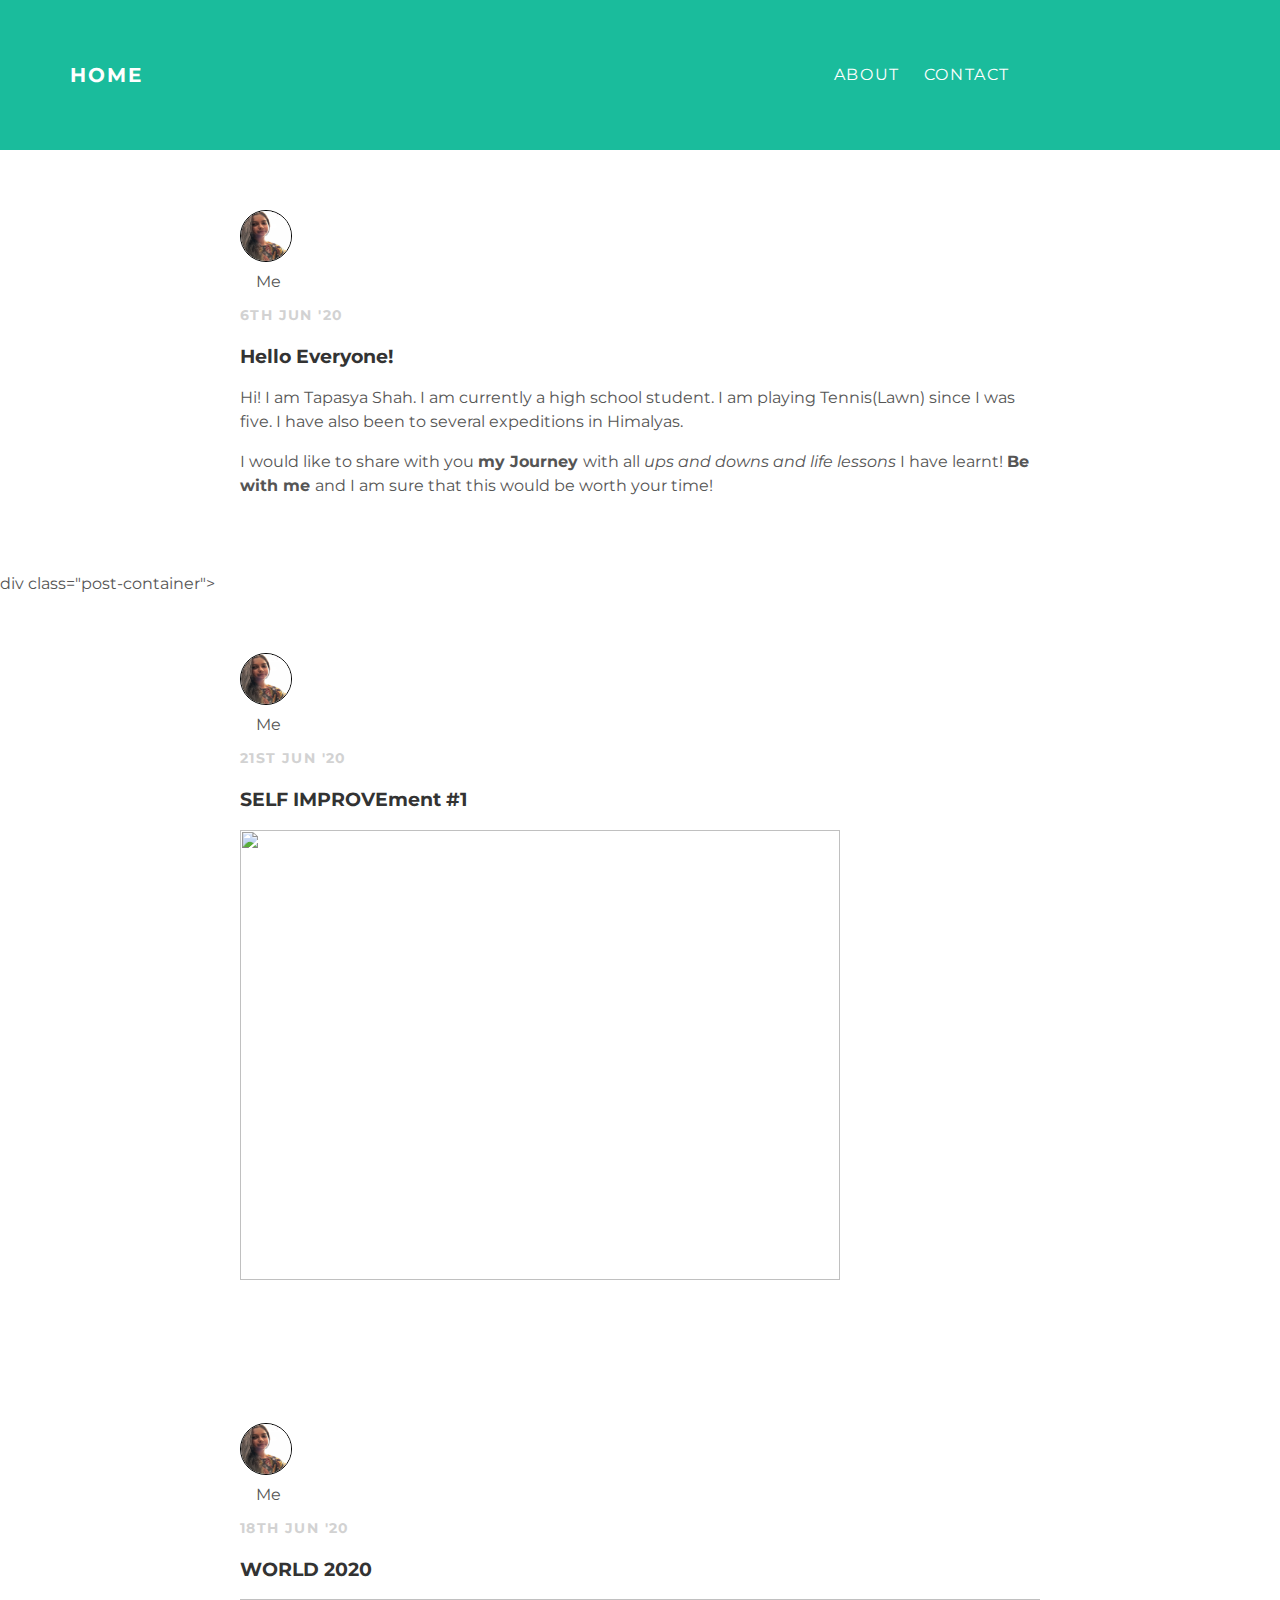
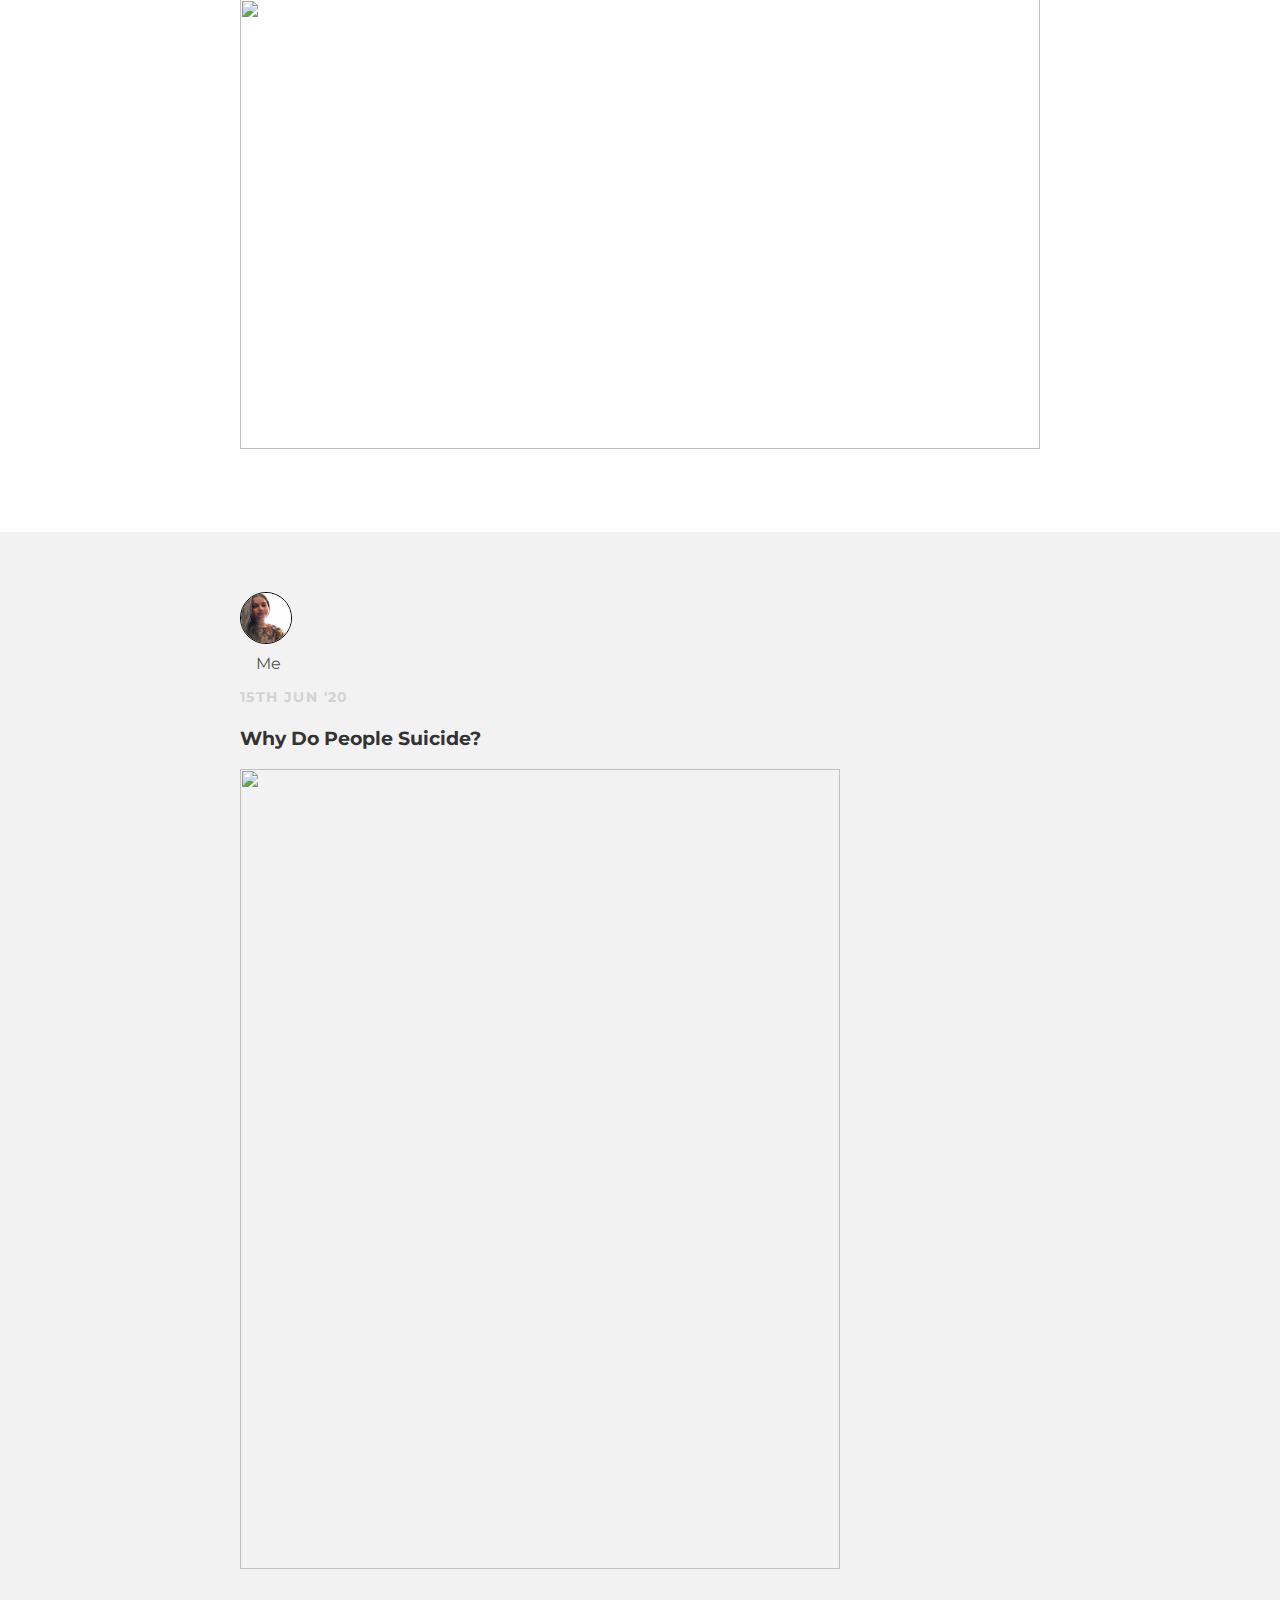
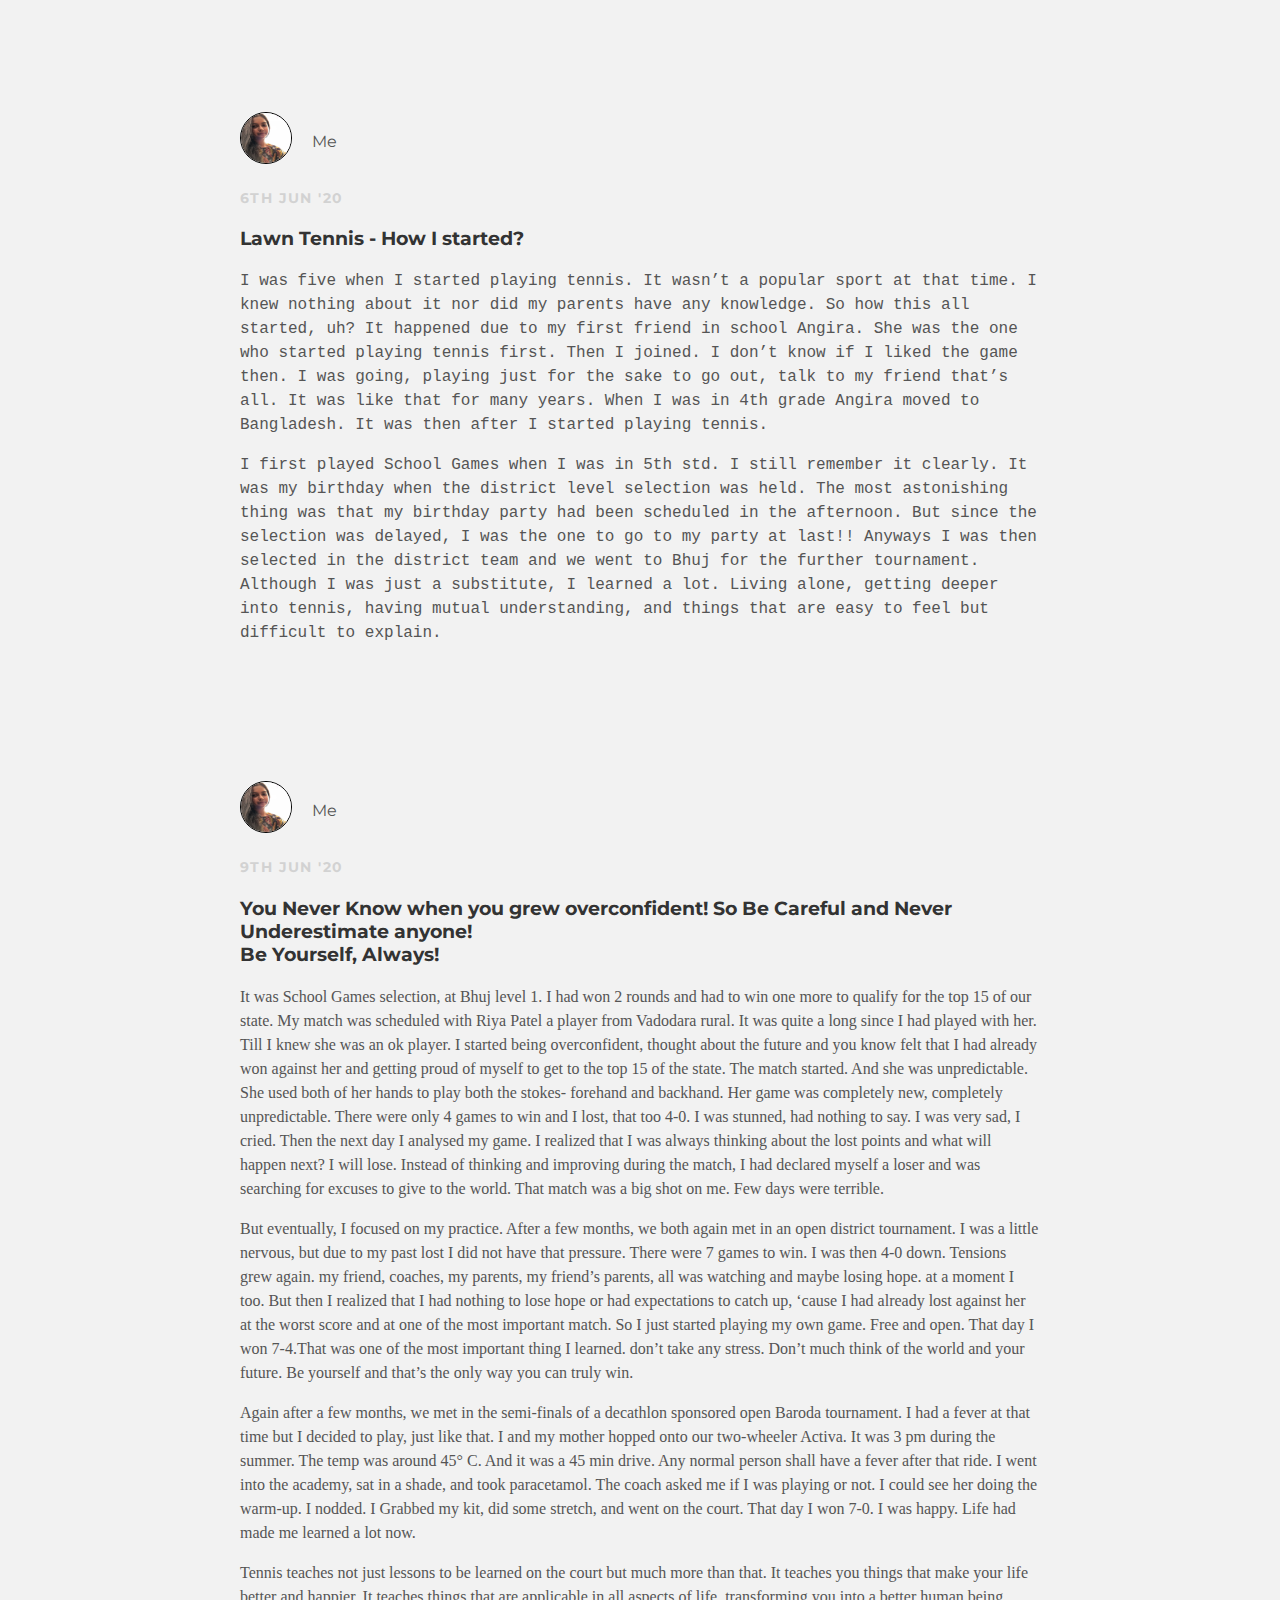
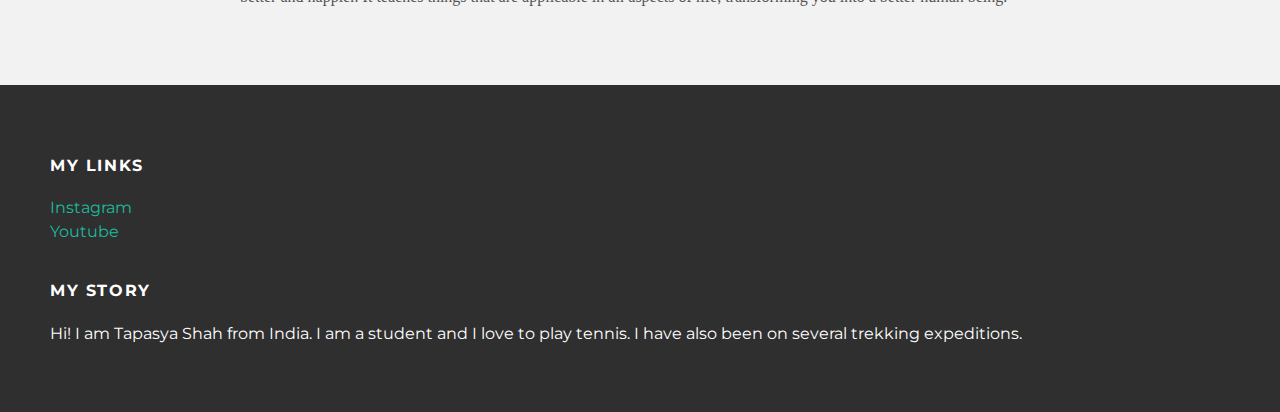
==== index.html @ cd272732 "Update index.html" ====
<!doctype html>
<html>

<head>
 <tittle> 
 </titte>
 <link rel="stylesheet" type="text/css" href="style.css">
</head>




<body>
<div id="header">
 <div class="container">
  <a id="header-title"
href="index.html"> Home</a>
  <ul id="header-nav">
 <li> <a href="About me.html">About</a></li>

<li><a href="mailto:tapasyashah03@gmail.com">Contact </a> </li>

</ul>

 </div>
</div>



<div id="content">

 <div class="post-container">
  <div class="post">
   <div class="post-author">
    <img src="tapasya.jpg"><br>
     <span>Me</span>
   </div>
  <p class="post-date"> 6th Jun '20</p>
  <h3 class="post-title"> Hello Everyone!</h3>
  <div class="post-content">

  <p> Hi! I am Tapasya Shah. I am currently a high school student. I am playing Tennis(Lawn) since I was five. I have also been to several expeditions in Himalyas.  </p>
  <p> I would like to share with you <strong> my Journey </strong> with all <em> ups and downs and life lessons</em> I have learnt! <strong> Be with me </strong> and I am sure that this would be worth your time!</p>
  </div>
  </div>
 </div>
 
 
 div class="post-container">
  <div class="post">
   <div class="post-author">
    <img src="tapasya.jpg"><br>
     <span>Me</span>
   </div>
  <p class="post-date"> 21st Jun '20</p>
  <h3 class="post-title"> SELF IMPROVEment #1</h3>
  <div class="post-content">

  <p><img src="self improvement 1.jpeg"; width="600px"; height=450px";></p>
  </div>
</div>
 
 
 
 <div class="post-container">
  <div class="post">
   <div class="post-author">
    <img src="tapasya.jpg"><br>
     <span>Me</span>
   </div>
  <p class="post-date"> 18th Jun '20</p>
  <h3 class="post-title"> WORLD 2020</h3>
  <div class="post-content">

  <p><img src="2020.jpeg"; width="800px"; height=450px";>
  </div>
</div>
 
 
 
 <div class="post-container">
  <div class="post">
   <div class="post-author">
    <img src="tapasya.jpg"><br>
     <span>Me</span>
   </div>
  <p class="post-date"> 15th Jun '20</p>
  <h3 class="post-title"> Why Do People Suicide?</h3>
  <div class="post-content">

  <p><img src="why do people suicide.jpeg"; width="600px"; height=800px";>
  </div>
</div>

 <div class="post-container">
  <div class="post">
   <div class="post-author">
    <img src="tapasya.jpg">
     <span>Me</span>
   </div>
  <p class="post-date"> 6th Jun '20</p>
  <h3 class="post-title"> Lawn Tennis - How I started?</h3>
  <div class="post-content">

  <p style="font-family:Courier New;">I was five when I started playing tennis. It wasn’t a popular sport at that time. I knew nothing about it nor did my parents have any knowledge. So how this all started, uh? 
It happened due to my first friend in school Angira. She was the one who started playing tennis first. Then I joined. I don’t know if I liked the game then. I was going, playing 
just for the sake to go out, talk to my friend that’s all. It was like that for many years. When I was in 4th grade Angira moved to Bangladesh. It was then after I started playing tennis.</p>
<p style="font-family:Courier New;">I first played School Games when I was in 5th std. I still remember it clearly.  It was my birthday when the district level selection was held. The most astonishing thing was that my 
birthday party had been scheduled in the afternoon. But since the selection was delayed, I was the one to go to my party at last!! Anyways I was then selected in the district team 
and we went to Bhuj for the further tournament. Although I was just a substitute, I learned a lot. Living alone, getting deeper into tennis, having mutual understanding, and things
 that are easy to feel but difficult to explain.</p>

  </div>
 
  </div>
 </div>


 <div class="post-container">
  <div class="post">
   <div class="post-author">
    <img src="tapasya.jpg">
     <span>Me</span>
   </div>
  <p class="post-date"> 9th Jun '20</p>
  <h3 class="post-title">You Never Know when you grew overconfident! So Be Careful and Never Underestimate anyone!<br> 
          Be Yourself, Always!</h3>
   
  <div class="post-content">

  <p style="font-family:Helvetica Neue;">It was School Games selection, at Bhuj level 1. I had won 2 rounds and had to win one more
   to qualify for the top 15 of our state.  My match was scheduled with Riya Patel a player from Vadodara rural. It was quite a 
   long since I had played with her. Till I knew she was an ok player. I started being overconfident, thought about the future 
   and you know felt that I had already won against her and getting proud of myself to get to the top 15 of the state. The match
   started. And she was unpredictable. She used both of her hands to play both the stokes- forehand and backhand. Her game was 
   completely new, completely unpredictable. There were only 4 games to win and I lost, that too 4-0. I was stunned, had nothing to say. I was very sad, I cried. Then the next day I analysed my game. I realized that I was always thinking about the lost points and what will happen next? I will lose.   Instead of thinking and improving during the match, I had declared myself a loser and was searching for excuses to give to the world. 
   That match was a big shot on me. Few days were terrible.</p>
   
   <p style="font-family:Helvetica Neue;">But eventually, I focused on my practice.  After a few months, we both
   again met in an open district tournament. I was a little nervous, but due to my past lost I did not have that pressure. There 
   were 7 games to win. I was then 4-0 down. Tensions grew again. my friend, coaches, my parents, my friend’s parents, all was 
   watching and maybe losing hope. at a moment I too. But then I realized that I had nothing to lose hope or had expectations 
   to catch up, ‘cause I had already lost against her at the worst score and at one of the most important match. So I just started
   playing my own game. Free and open. That day I won 7-4.That was one of the most important thing I learned. don’t take any 
   stress. Don’t much think of the world and your future. Be yourself and that’s the only way you can truly win.</p>
   
<p style="font-family:Helvetica Neue;">Again after a few months, we met in the semi-finals of a decathlon sponsored open Baroda 
 tournament. I had a fever at that time but I decided to play, just like that. I and my mother hopped onto our two-wheeler Activa.
 It was 3 pm during the summer. The temp was  around 45° C. And it was a 45 min drive. Any normal person shall have a fever after
 that ride. I went into the academy, sat in a shade, and took paracetamol.  The coach asked me if I was playing or not. I could see 
 her doing the warm-up. I nodded. I Grabbed my kit, did some stretch, and went on the court. That day I won 7-0. I was happy.
 Life had made me learned a lot now. </p> 
   
<p style="font-family:Helvetica Neue;">Tennis teaches not just lessons to be learned on the court but much more than that. It teaches you things that make your life better 
   and happier. It teaches things that are applicable in all aspects of life, transforming you into a better human being.
</p>

 
    
     </div>
  </div>
 </div>


</div>




<div id="footer">
 <div class="footer-container">

  <div class="column">
   <h4> My Links</h4>
   <p>
    <a href="https://www.instagram.com/tapasya_shah_/"> Instagram </a> <br>
    <a href="https://www.youtube.com/channel/UC3vmqucPy_cd5h5HEgUVzXA">Youtube </a> <br>
   </p>
  </div>

  <div class="column">
   <h4>My Story</h4>
    <p> Hi! I am Tapasya Shah from India. I am a student and I love to play tennis. I have also been on several trekking expeditions.
    </p>
  </div>

 </div>
</div>



</body>
</html>
---- style.css ----
@import url(http://fonts.googleapis.com/css?family=Montserrat:400,700);



body{
 color:#555;
 margin:0;

 font-family:'Montserrat',
sans-serif;
 word-wrap:normal;
}

#header{
 background-color:#1abc9c;
 height:150px;
 line-height:150px;
 margin:0;
}

#header a {
 color:white;
 text-decoration:none;

 text-transform:uppercase;
 letter-spacing:0.1em;
}

#header a:hover {
 color:#222;
}


#header-title{
 display:block;
 float:left;

 font-size:20px;
 font-weight:bold;
 margin-left:10px;
 padding-left:10px;
}

#header-nav{
 display:block;
 float:right;
 margin-top:0;
 margin-right:10px;
 padding-right:10px;
}

#header-nav li {
 display:inline;
 width:100px;
 margin-right:20px;
}

.container, .footer-container {
 max-width:1000px;
 margin-left:10px;
 padding-left:40px;
}


#footer {
 background-color:#2f2f2f;
 padding:50px 0;
 margin:0;
 }

.column{
 min-width: 300px;
 display: inline-block;
 vertical-align: top;
}

#footer p {
 color:white;
}

#footer h4 {
 color: white;
 text-transform: uppercase;
 letter-spacing: 0.1em;
}

a {
 color:#1abc9c;
 text-decoration:none;
}

a:hover {
 color:#F6A623;
}




.post, .about {
 max-width:800px;
 margin:0 auto;
 padding:60px 40px;
}

.About-author img {
 width: 100px;
 height: 100px;
 padding:2px;
 margin-top:14px;
 margin-bottom:8px;
}


.post-author img {
 width:50px;
 height:50px;
 vertical-align:middle;
 margin-bottom:10px;
}

.post-author img, .About-author img {
 border: solid black 1px;
 filter: saturate (300%) brightness(150%) contrast(200%);
 border-radius:50%; 
}

.post-author span {
 margin-left:16px;
 font-weight:light;
}

.post-date { 
 font-size:14px;
 font-weight:bold;
 
 text-transform:uppercase;
 letter-spacing:0.1em;
 color:#D2D2D2;
}





h1, h2, h3, h4 {
 color: #333;
}


p { 
 line-height:1.5;
}

.about {
 text-align:center;
}

.about-content {
 text-align:center;
 padding: 0 40px 0 40px;
}

.post-container:nth-child(even) {
 background-color: #f2f2f2;
}
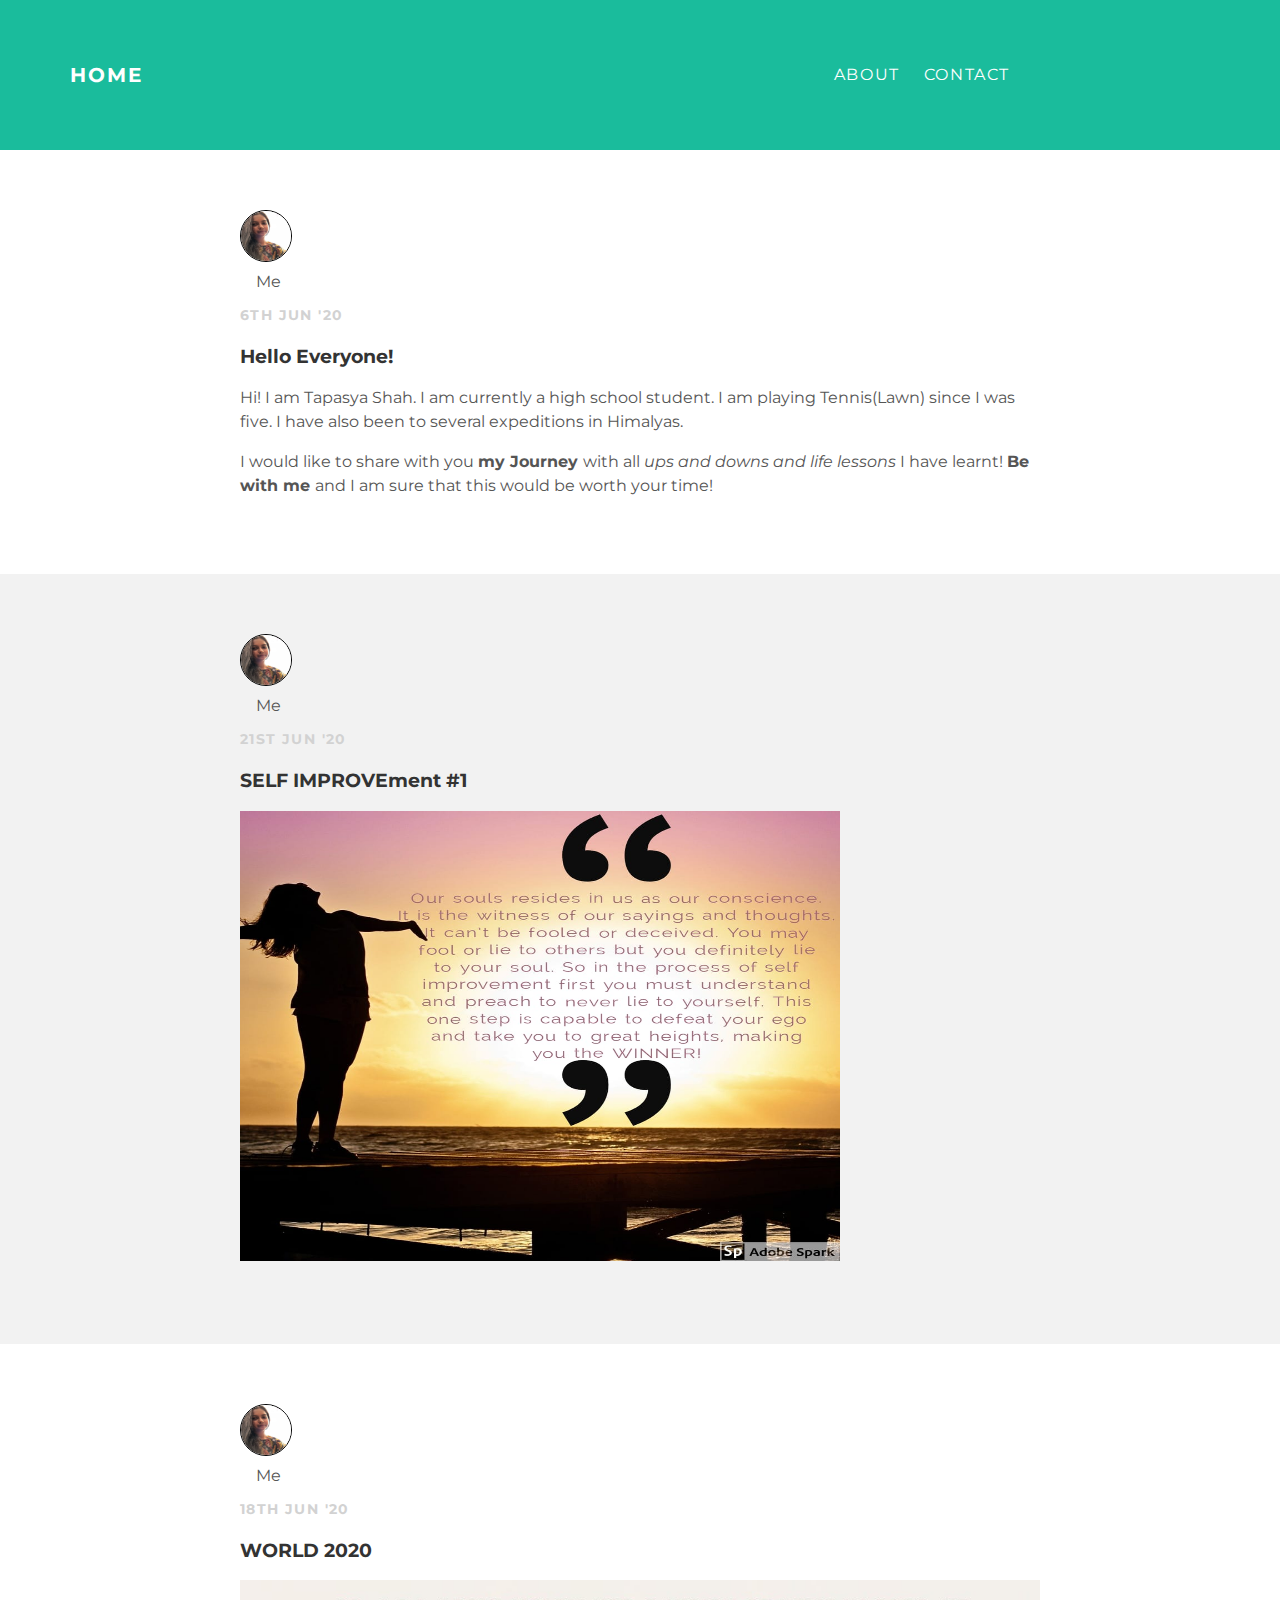
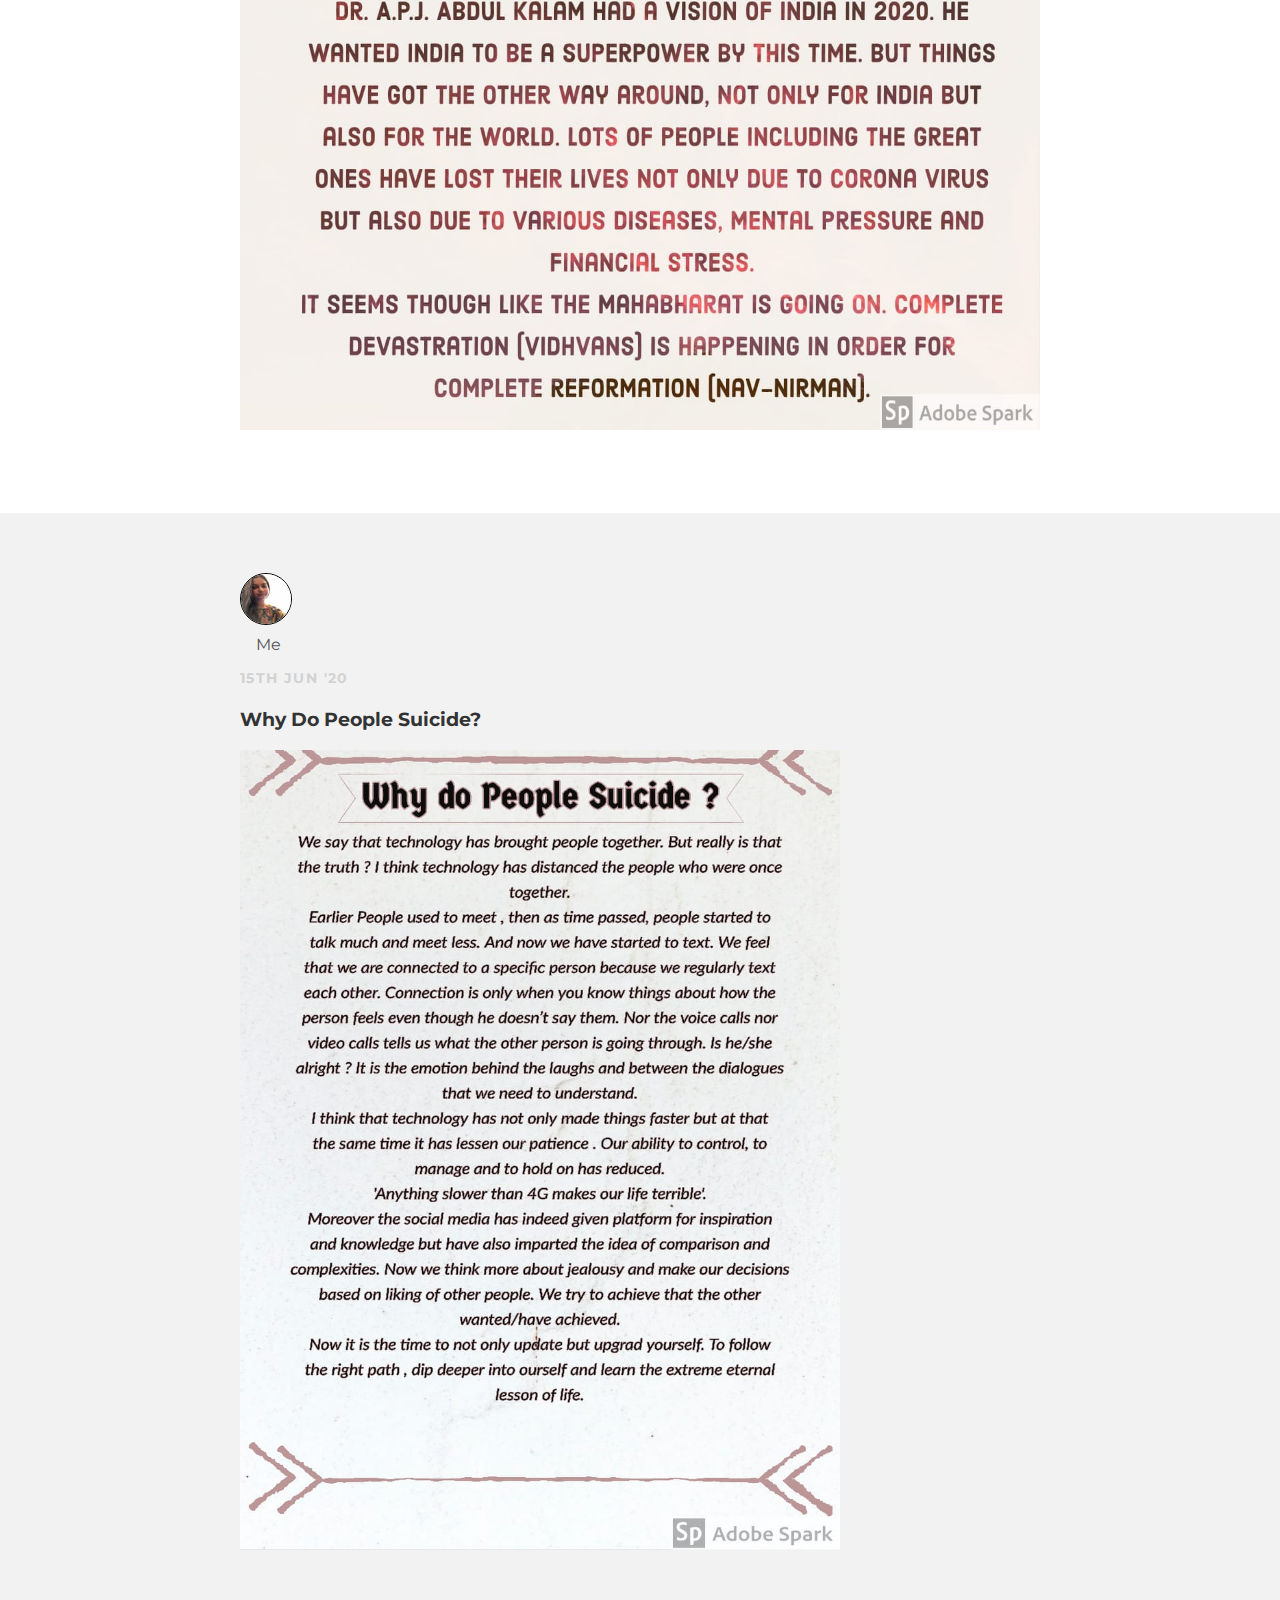
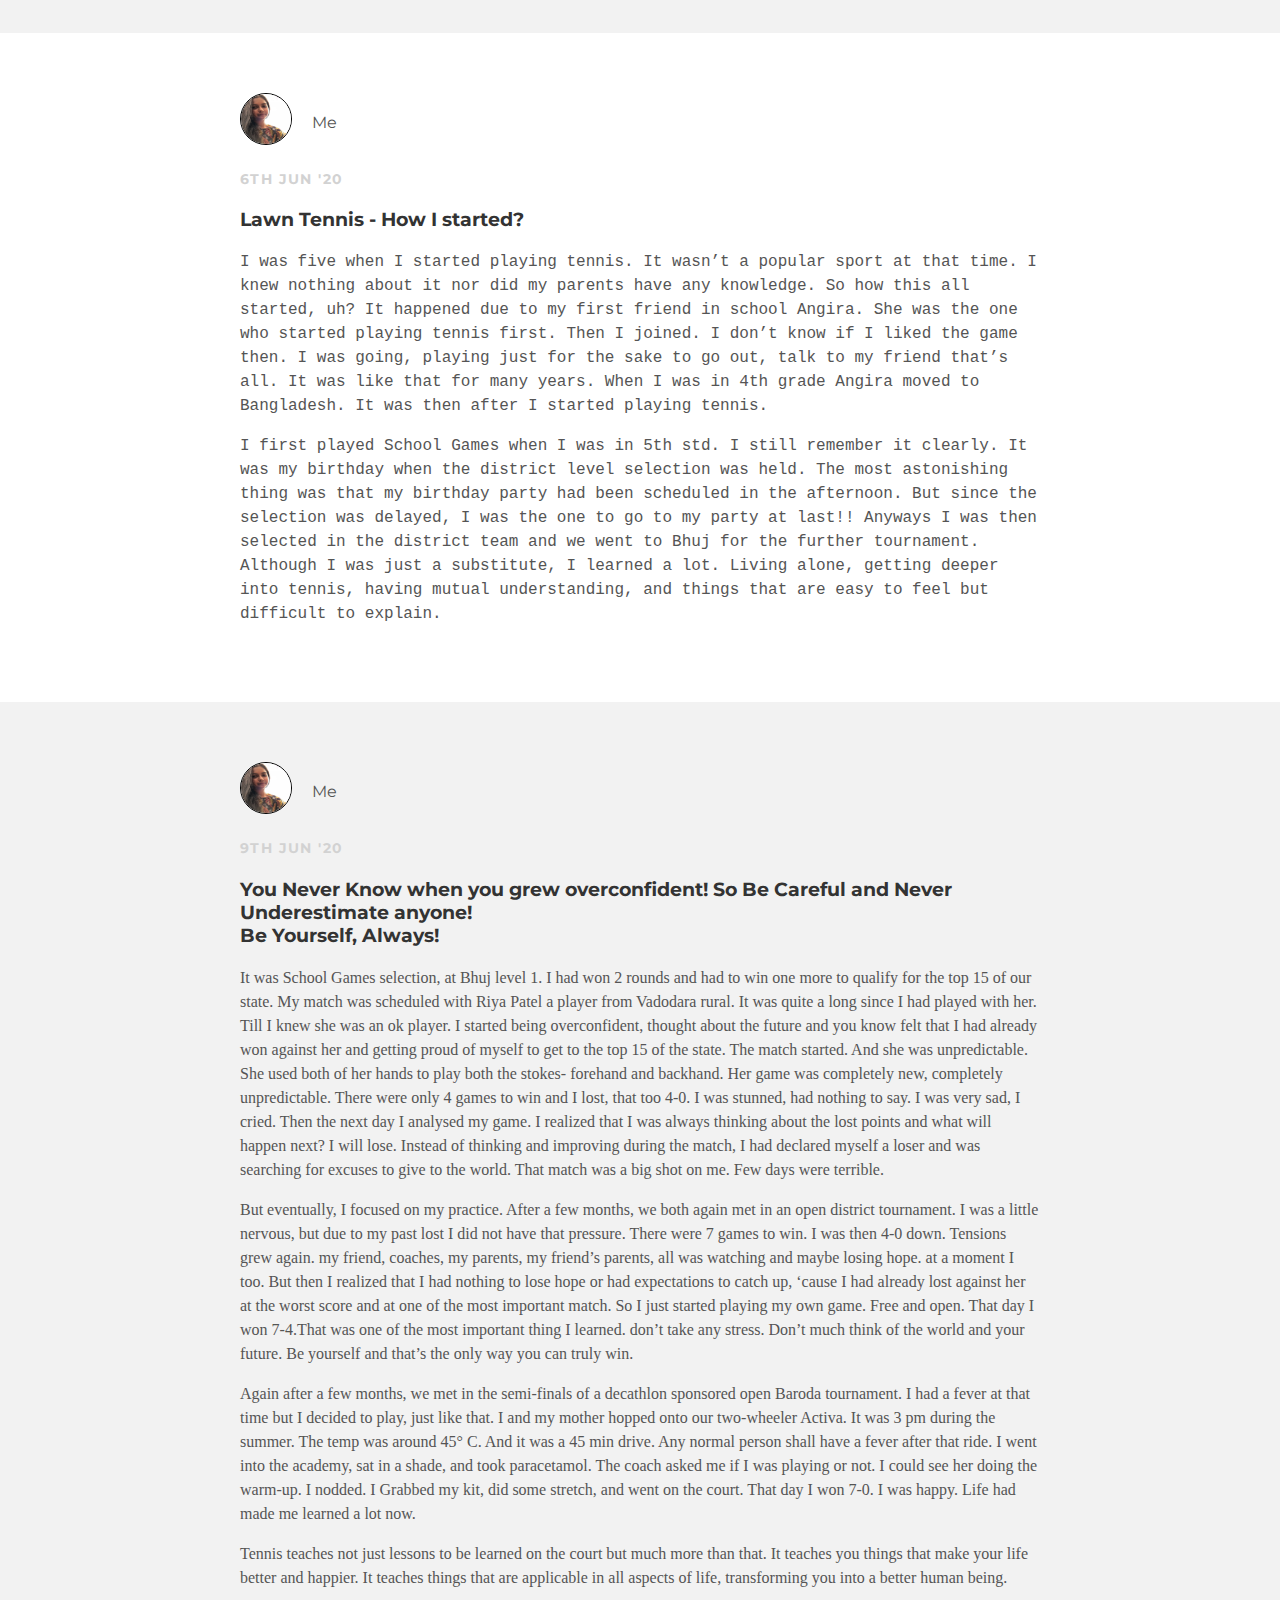
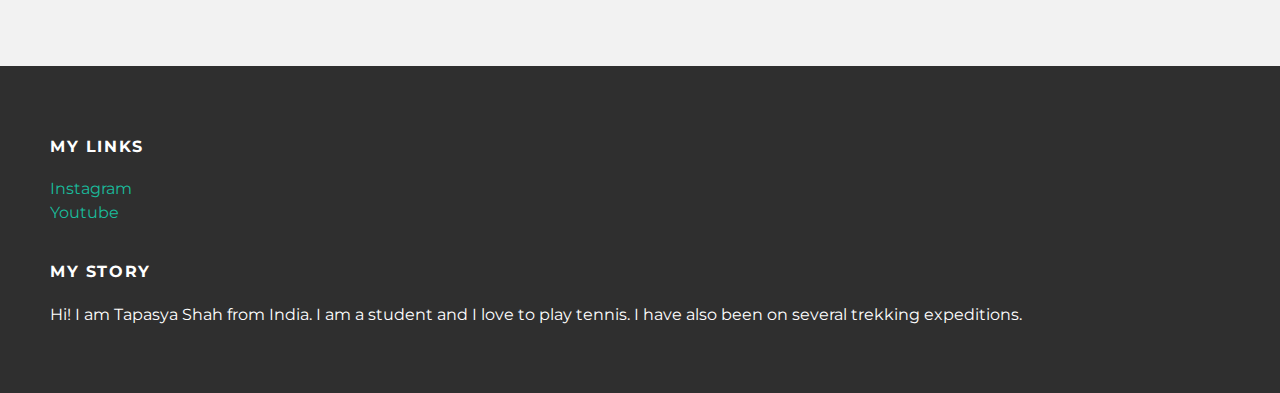
==== commit 5cf2c664: "Update index.html" ====
--- a/index.html
+++ b/index.html
@@ -46,7 +46,7 @@
  </div>
  
  
- div class="post-container">
+ <div class="post-container">
   <div class="post">
    <div class="post-author">
     <img src="tapasya.jpg"><br>
@@ -58,8 +58,8 @@
 
   <p><img src="self improvement 1.jpeg"; width="600px"; height=450px";></p>
   </div>
-</div>
- 
+   </div>
+   </div>
  
  
  <div class="post-container">
@@ -74,8 +74,8 @@
 
   <p><img src="2020.jpeg"; width="800px"; height=450px";>
   </div>
-</div>
- 
+  </div>
+ </div>
  
  
  <div class="post-container">
@@ -90,8 +90,10 @@
 
   <p><img src="why do people suicide.jpeg"; width="600px"; height=800px";>
   </div>
-</div>
-
+  </div>
+  </div>
+   
+   
  <div class="post-container">
   <div class="post">
    <div class="post-author">
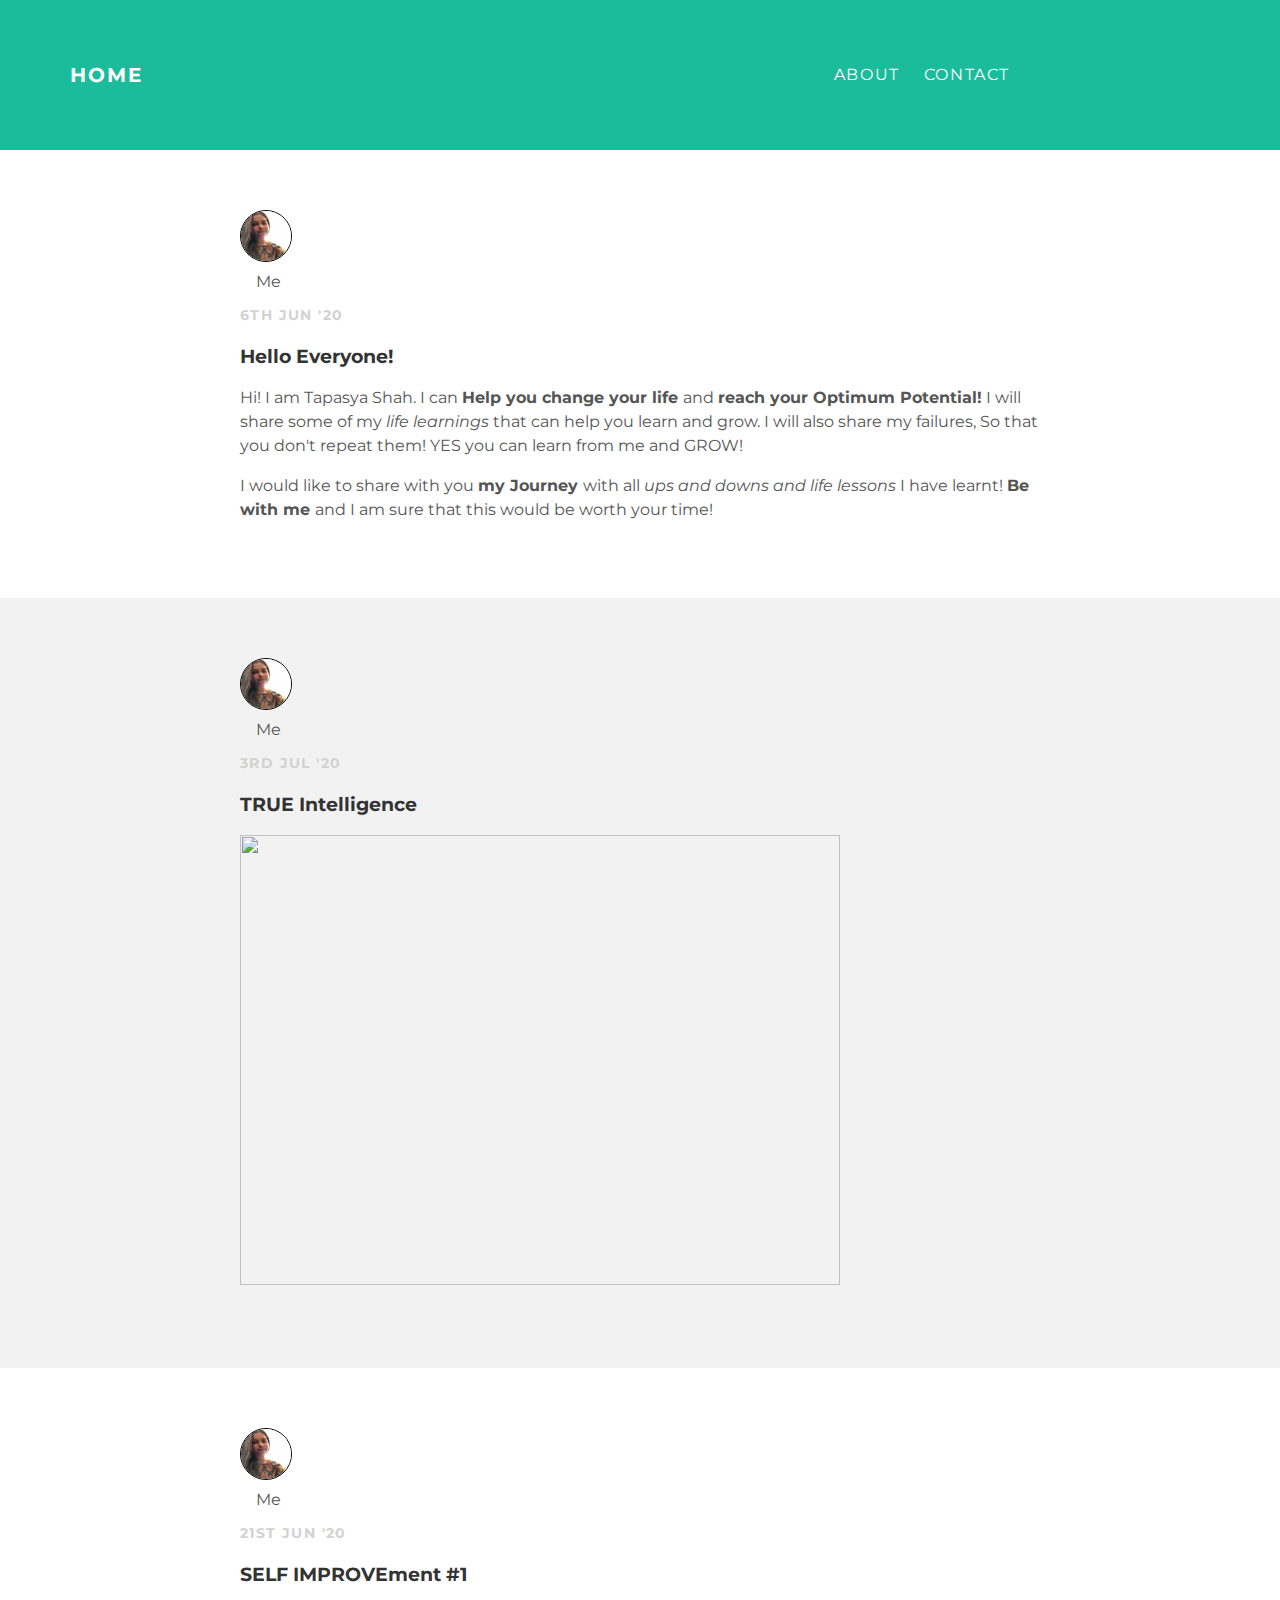
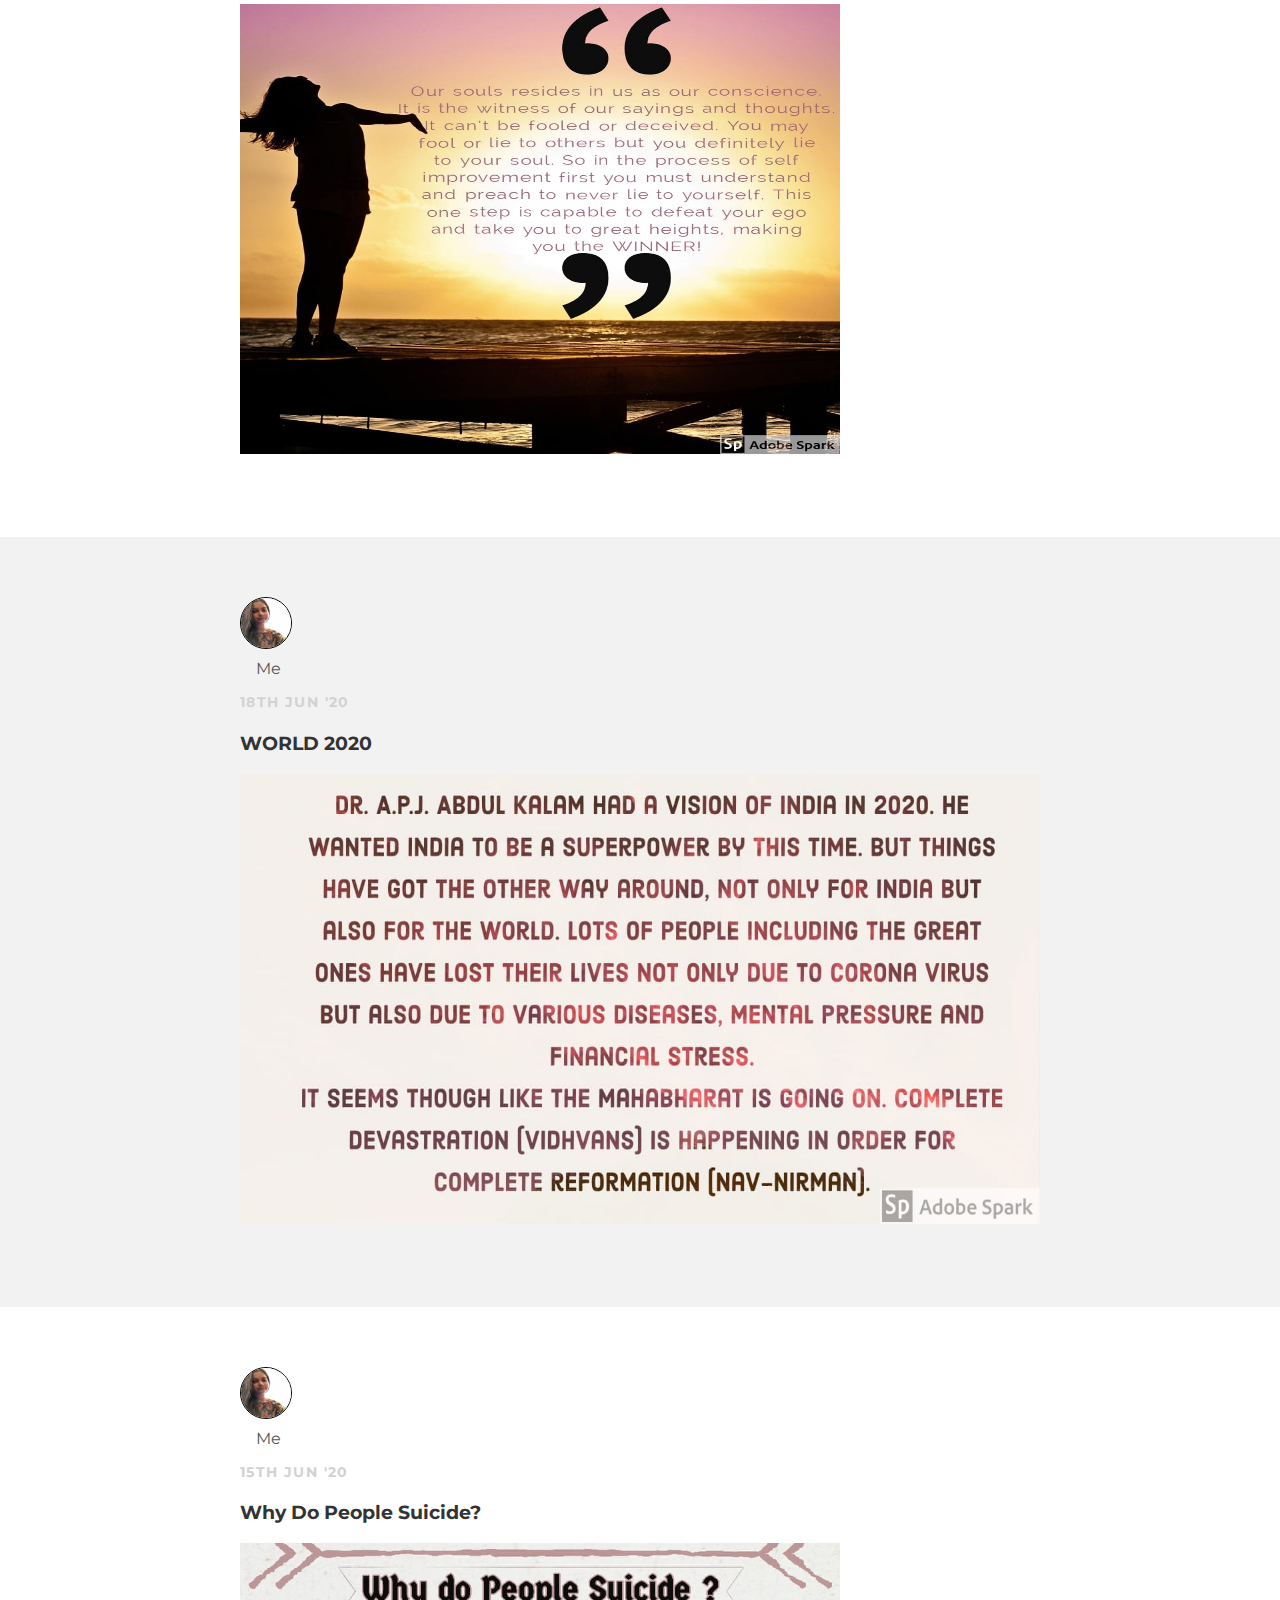
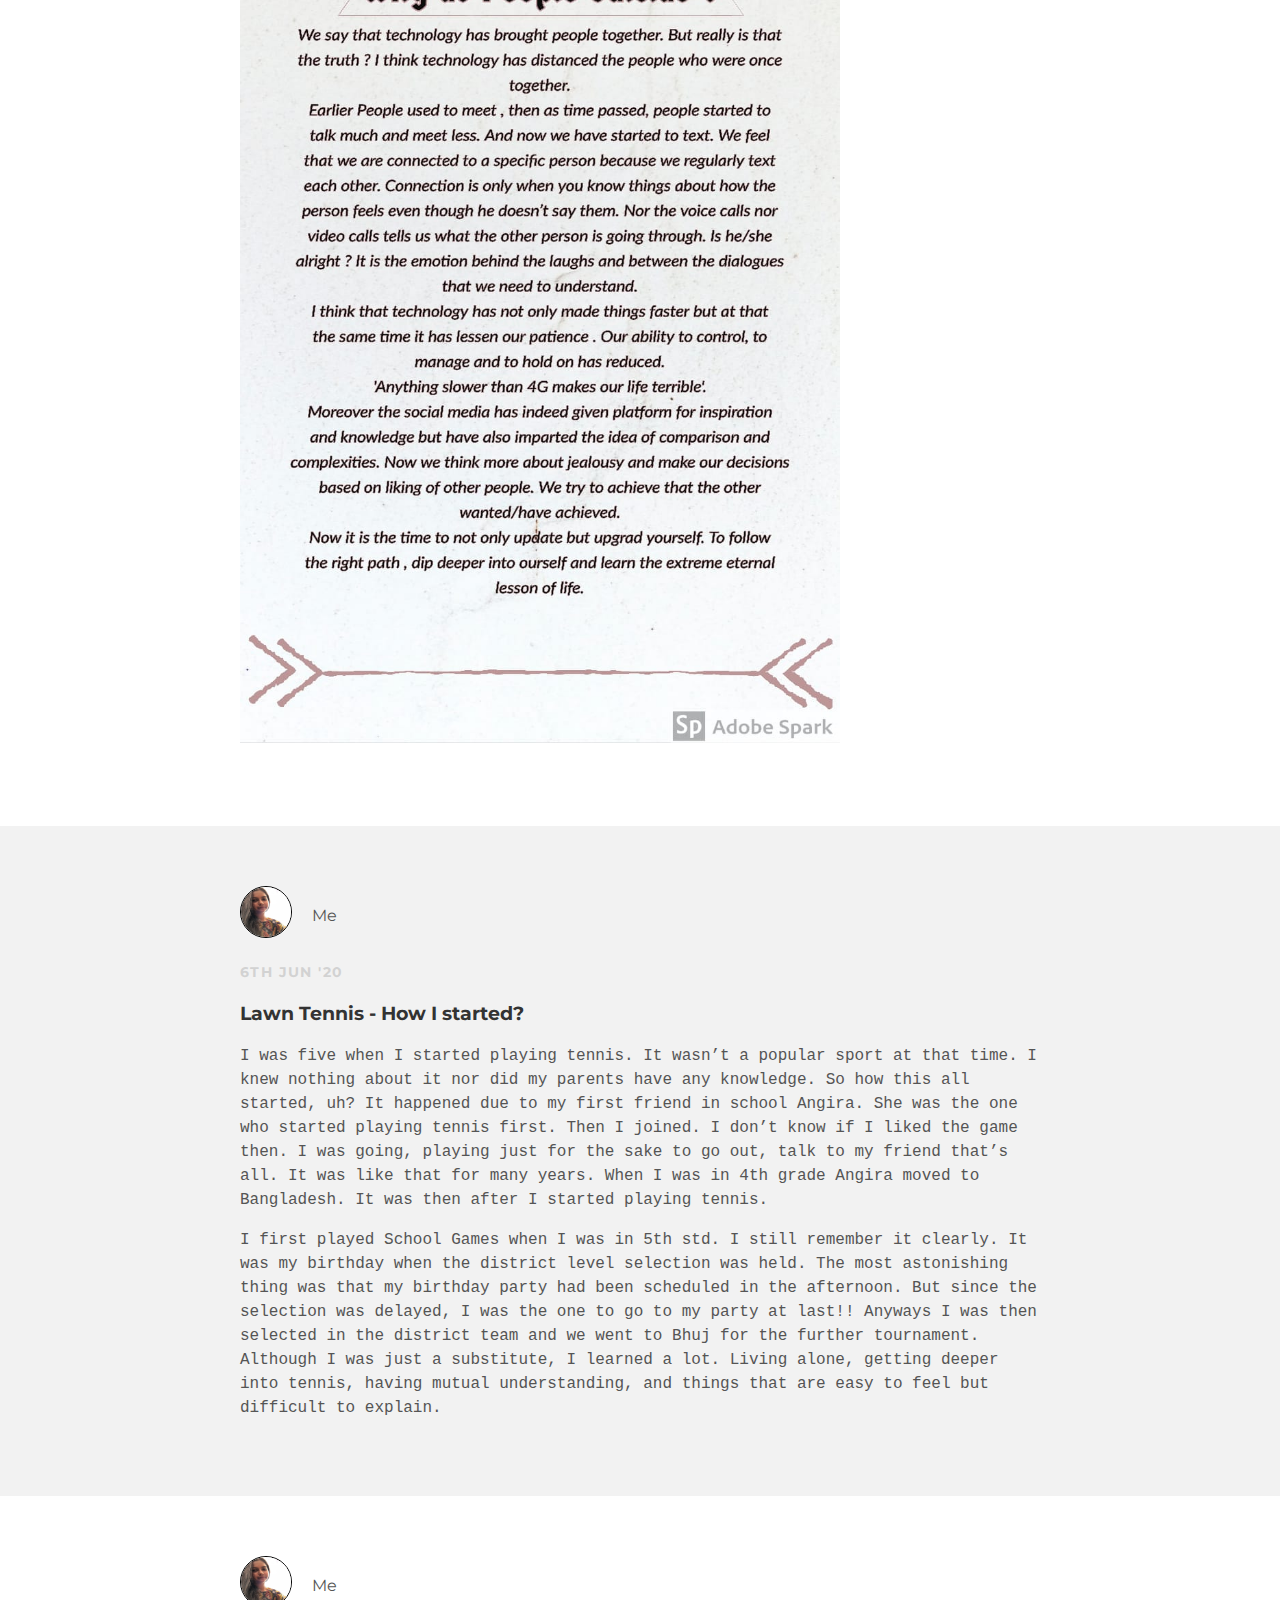
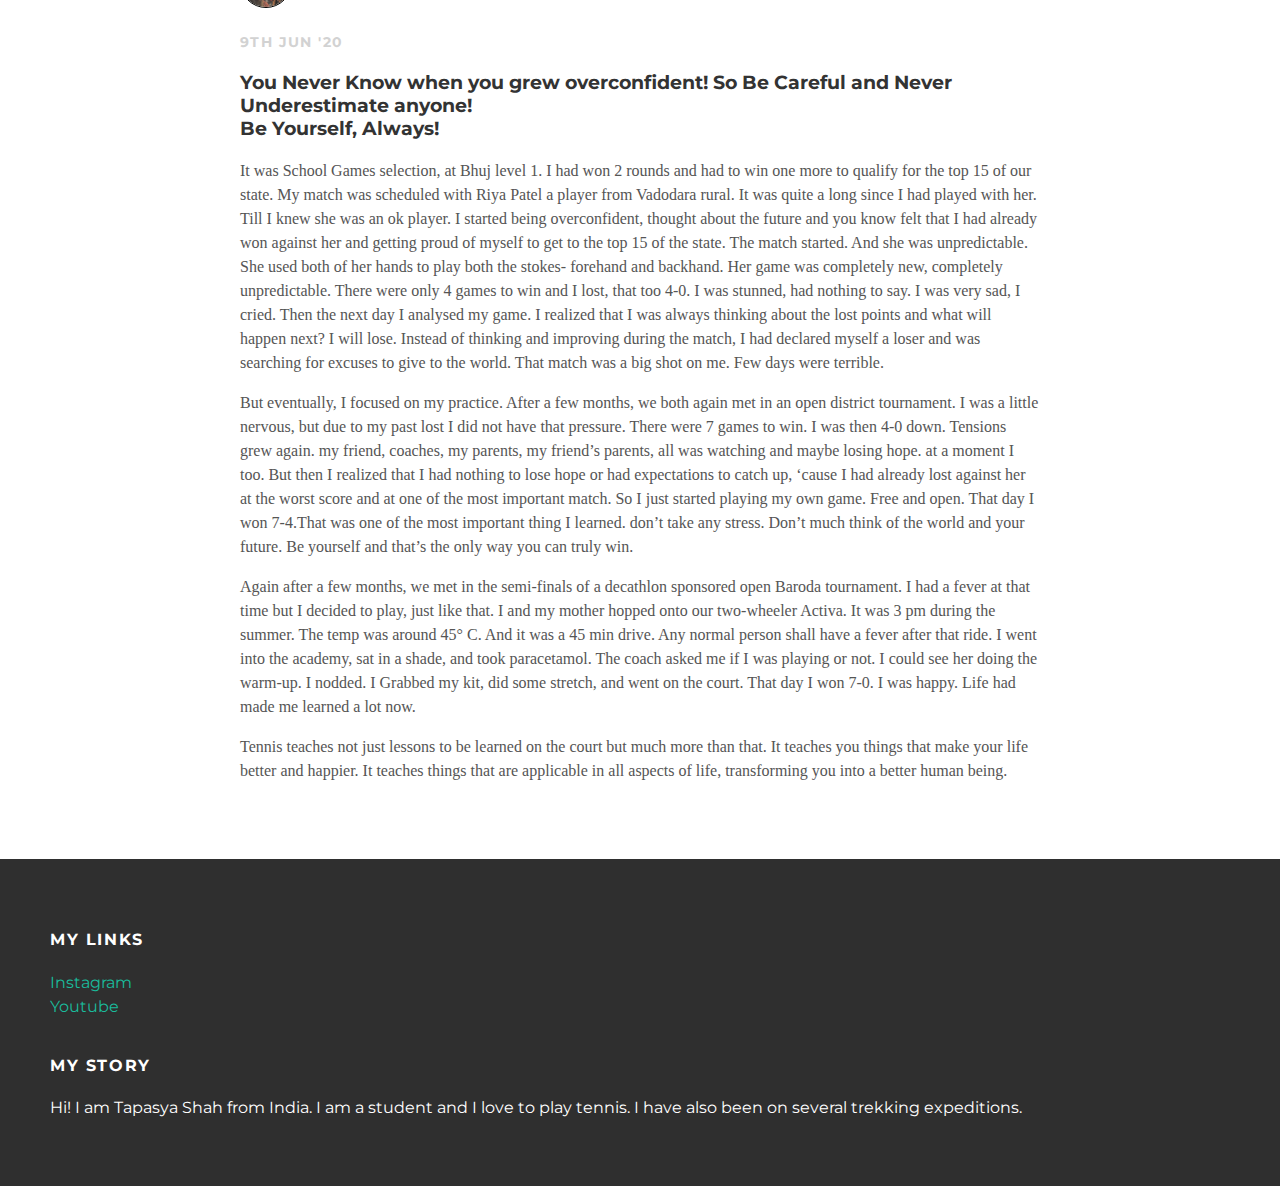
==== commit 6c93af84: "Update index.html" ====
--- a/index.html
+++ b/index.html
@@ -39,11 +39,28 @@
   <h3 class="post-title"> Hello Everyone!</h3>
   <div class="post-content">
 
-  <p> Hi! I am Tapasya Shah. I am currently a high school student. I am playing Tennis(Lawn) since I was five. I have also been to several expeditions in Himalyas.  </p>
+  <p> Hi! I am Tapasya Shah. I can <strong>Help you  change your life </strong>and <strong>reach your Optimum Potential!</strong> I will share some of my<em> life learnings</em> that can help you learn and grow. 
+    I will also share my failures, So that you don't repeat them! YES you can learn from me and GROW! </p>
   <p> I would like to share with you <strong> my Journey </strong> with all <em> ups and downs and life lessons</em> I have learnt! <strong> Be with me </strong> and I am sure that this would be worth your time!</p>
   </div>
   </div>
  </div>
+ 
+  <div class="post-container">
+  <div class="post">
+   <div class="post-author">
+    <img src="tapasya.jpg"><br>
+     <span>Me</span>
+   </div>
+  <p class="post-date"> 3rd Jul '20</p>
+  <h3 class="post-title"> TRUE Intelligence</h3>
+  <div class="post-content">
+
+  <p><img src="True Intelligence.jpeg"; width="600px"; height=450px";></p>
+  </div>
+   </div>
+   </div>
+ 
  
  
  <div class="post-container">
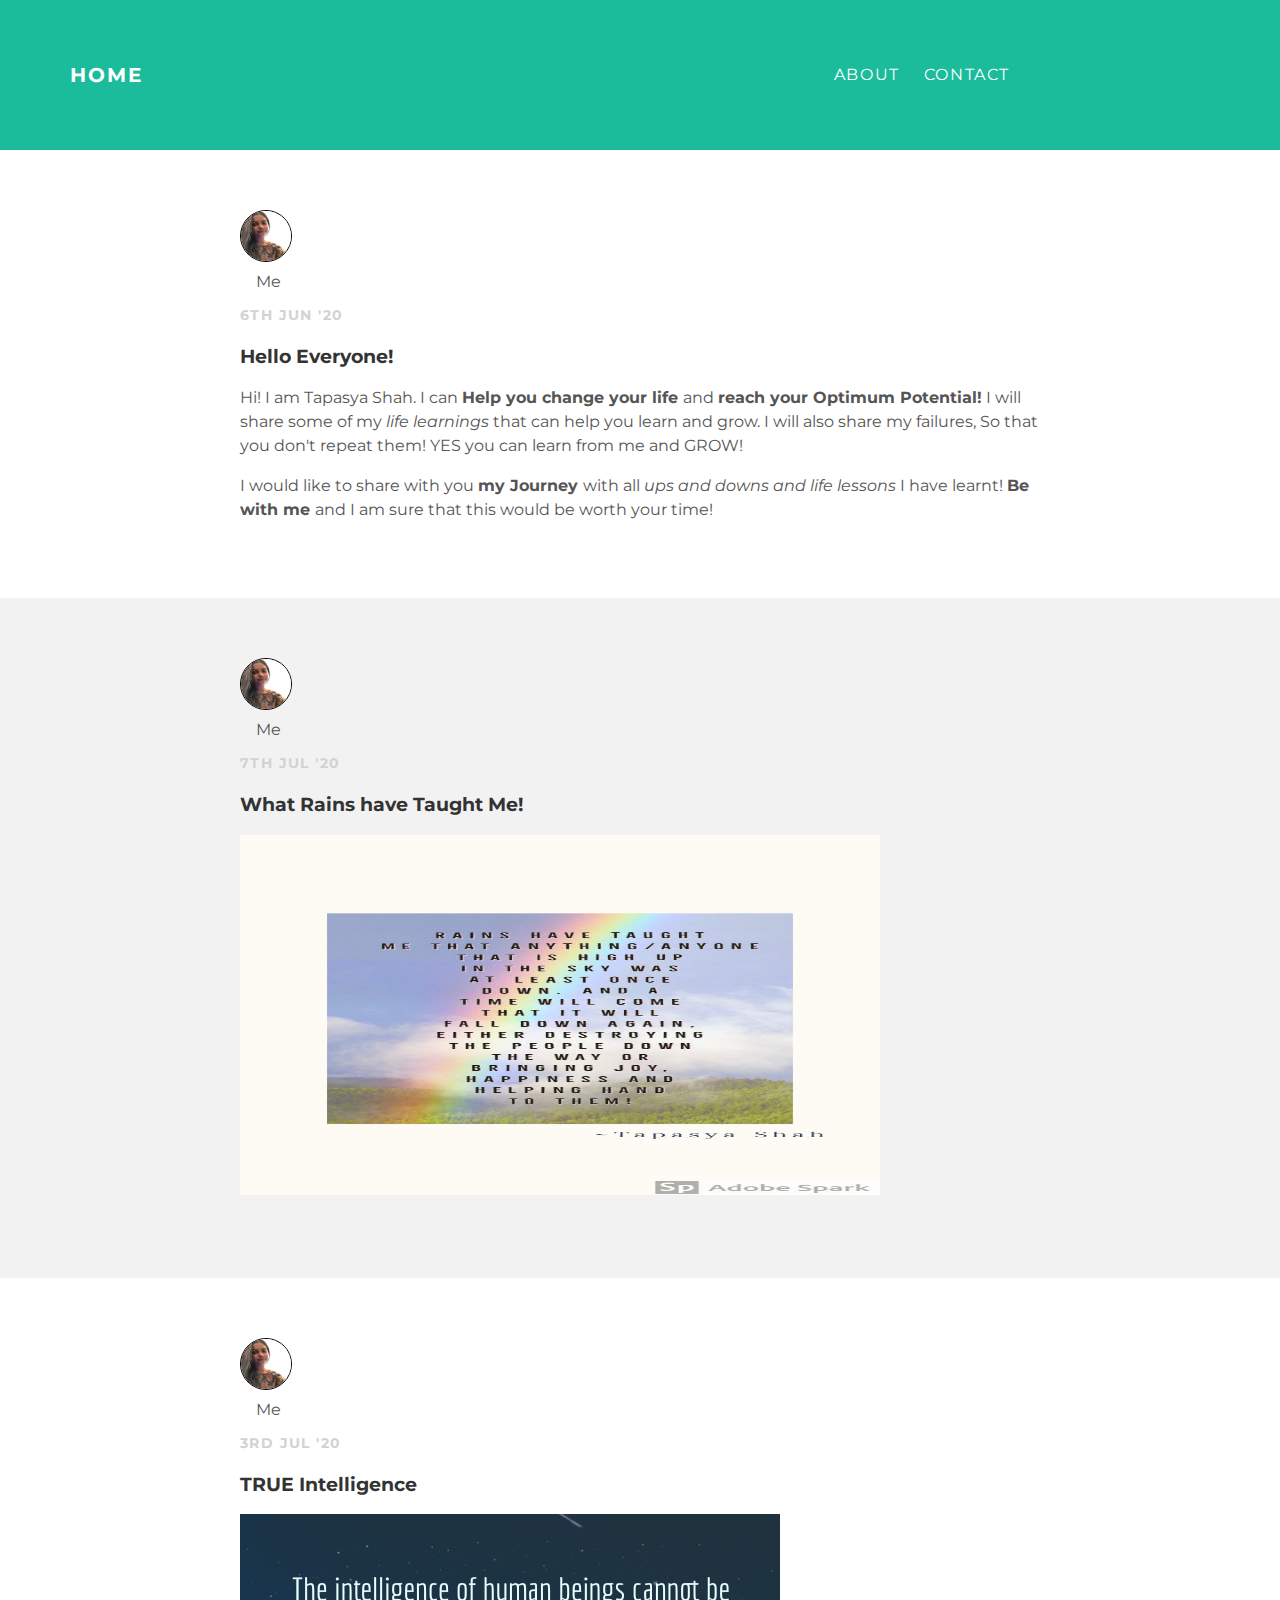
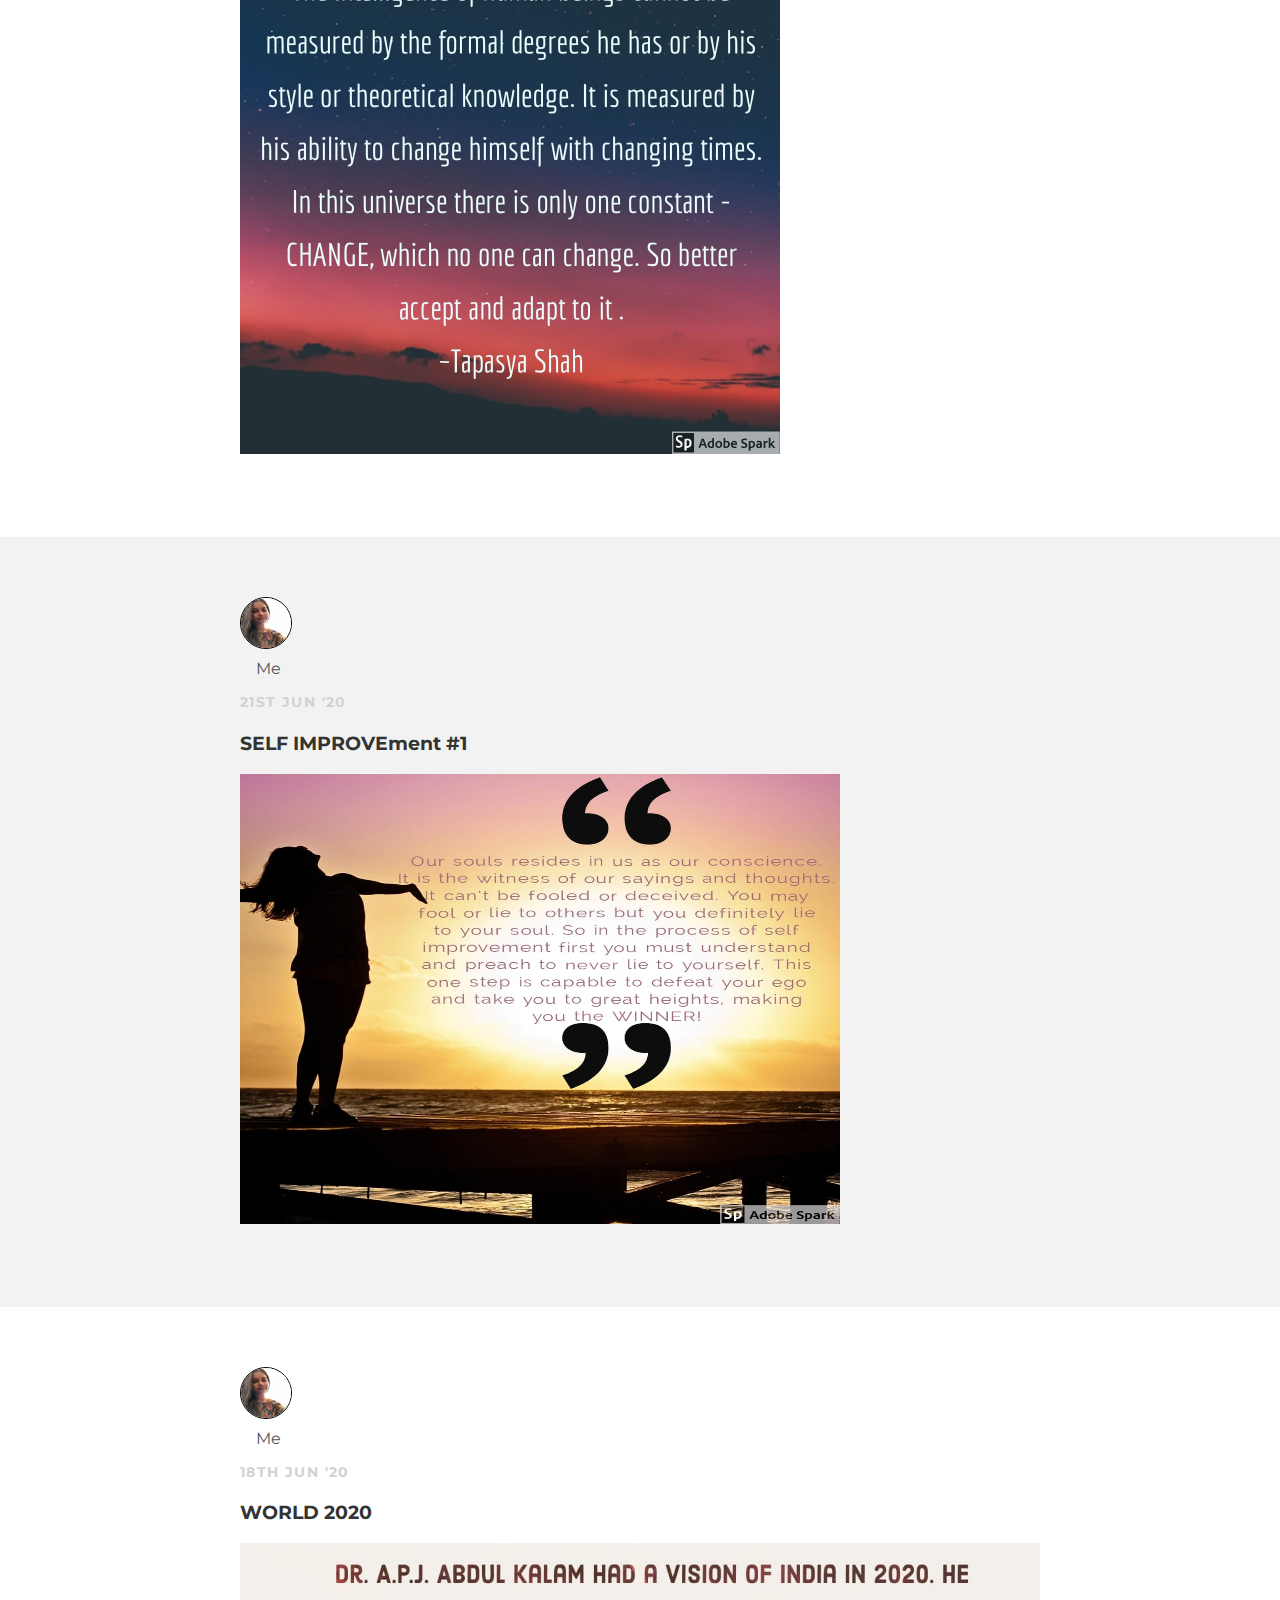
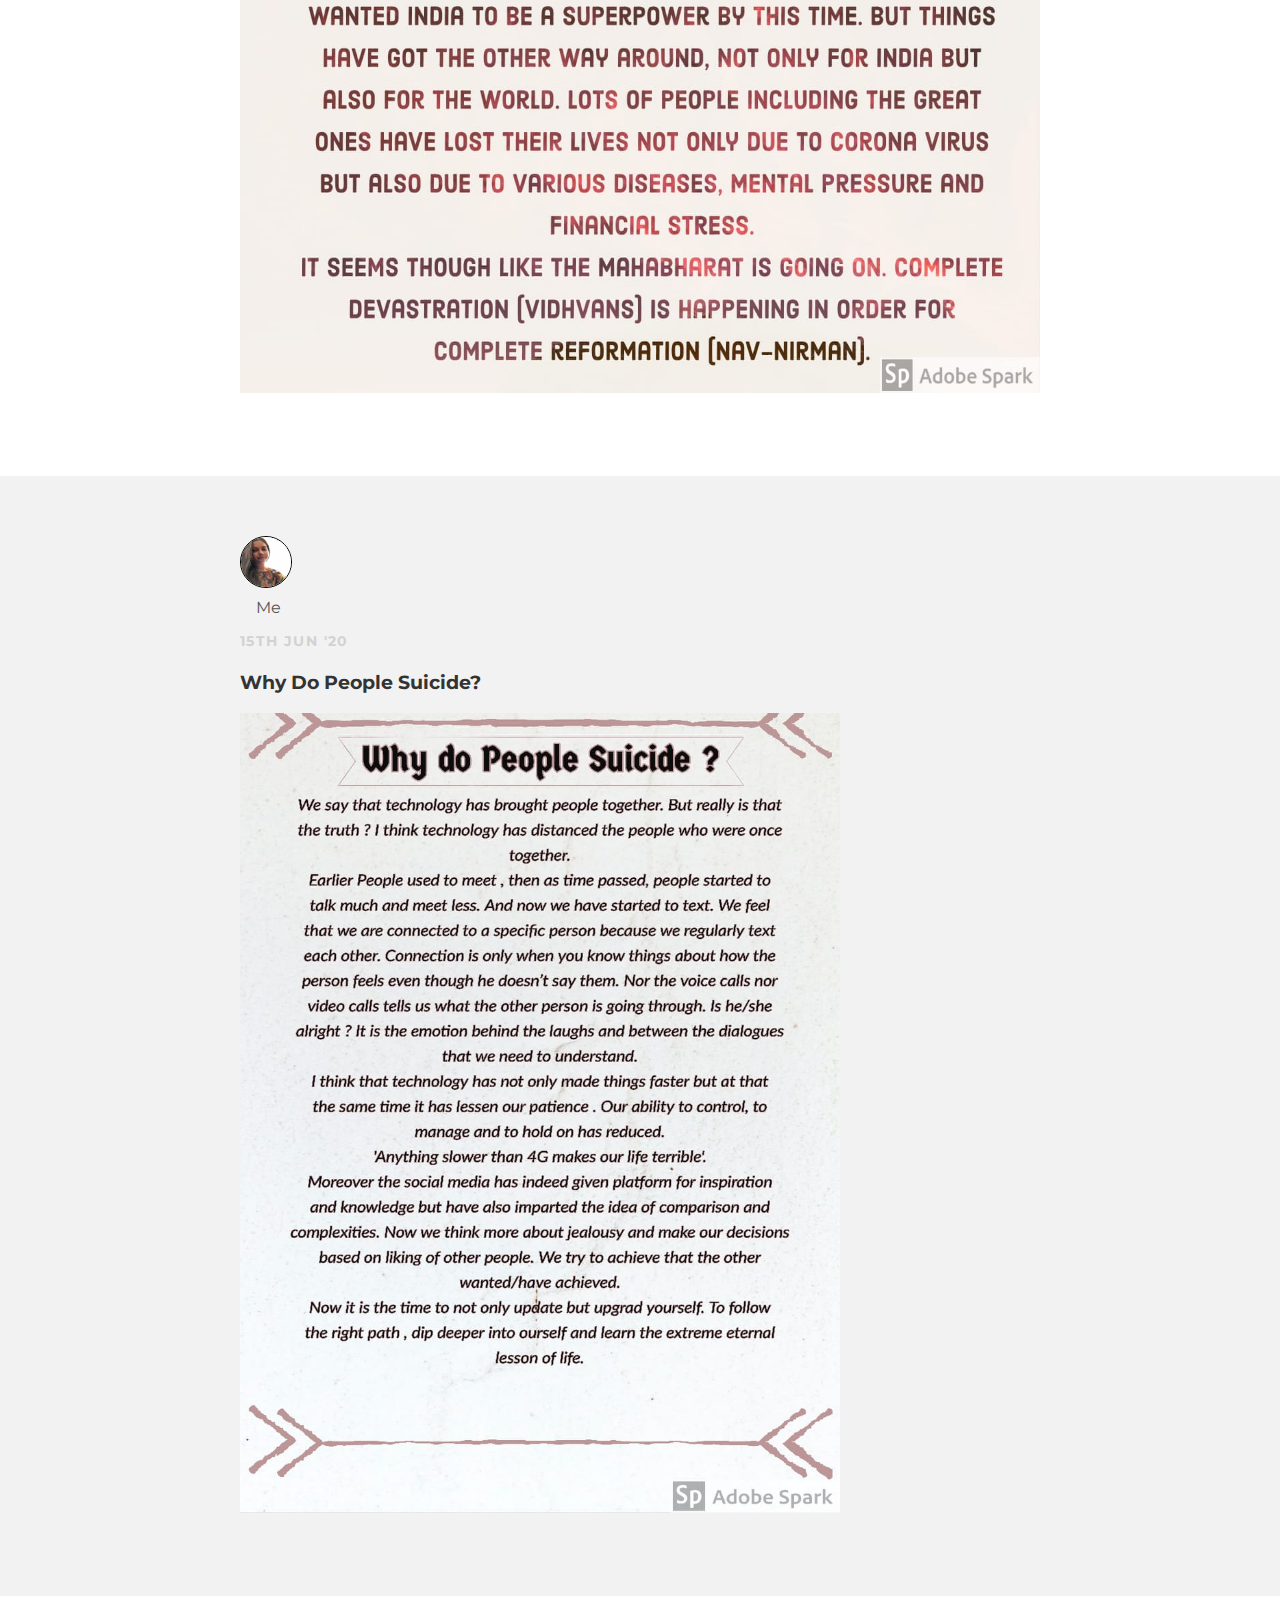
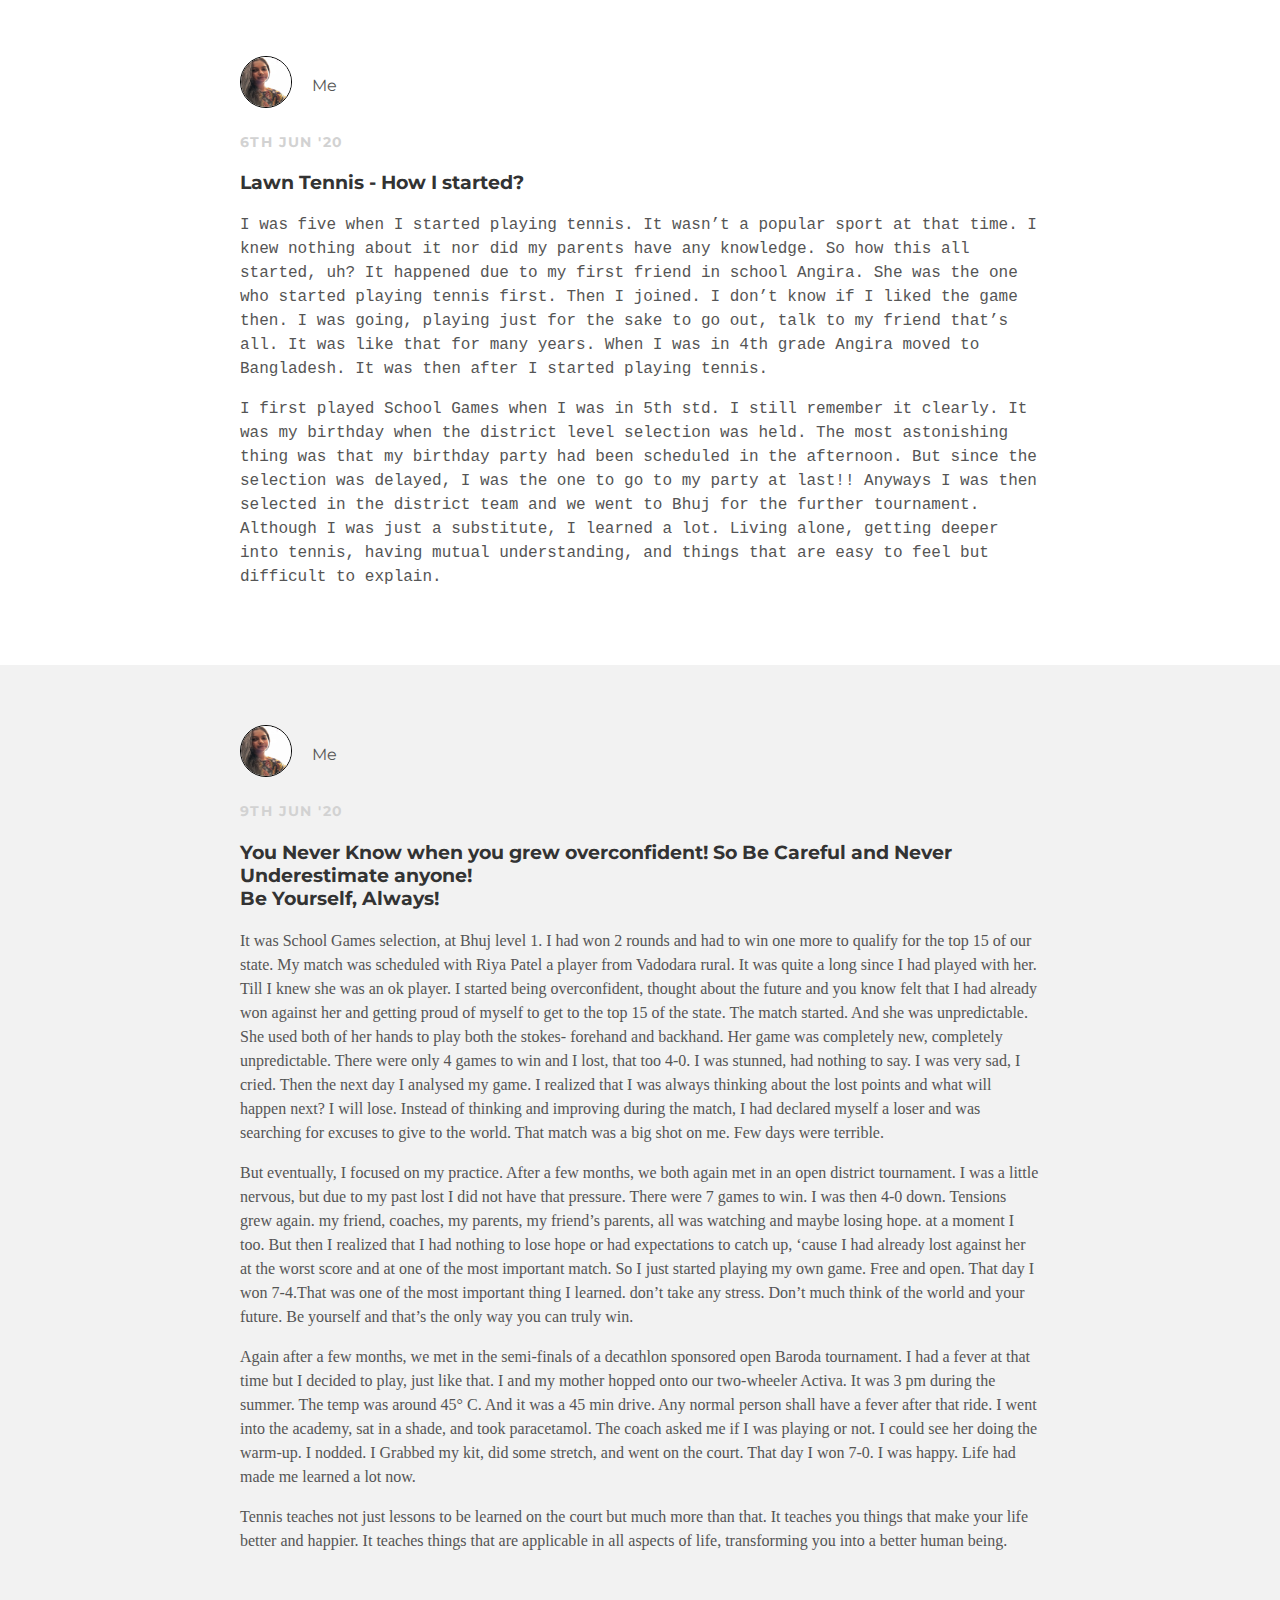
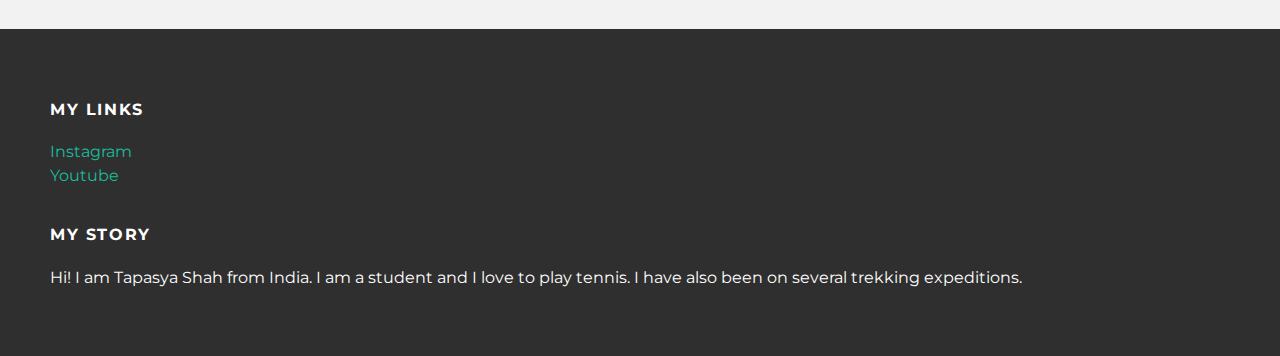
==== commit cf0c119b: "Update index.html" ====
--- a/index.html
+++ b/index.html
@@ -46,6 +46,22 @@
   </div>
  </div>
  
+ 
+ <div class="post-container">
+  <div class="post">
+   <div class="post-author">
+    <img src="tapasya.jpg"><br>
+     <span>Me</span>
+   </div>
+  <p class="post-date"> 7th Jul '20</p>
+  <h3 class="post-title"> What Rains have Taught Me! </h3>
+  <div class="post-content">
+
+  <p><img src="What Rains have taught me.jpeg"; width="640px"; height=360px";></p>
+  </div>
+   </div>
+   </div>
+ 
   <div class="post-container">
   <div class="post">
    <div class="post-author">
@@ -56,7 +72,7 @@
   <h3 class="post-title"> TRUE Intelligence</h3>
   <div class="post-content">
 
-  <p><img src="True Intelligence.jpeg"; width="600px"; height=450px";></p>
+  <p><img src="True Intelligence.jpeg"; width="540px"; height=540px";></p>
   </div>
    </div>
    </div>
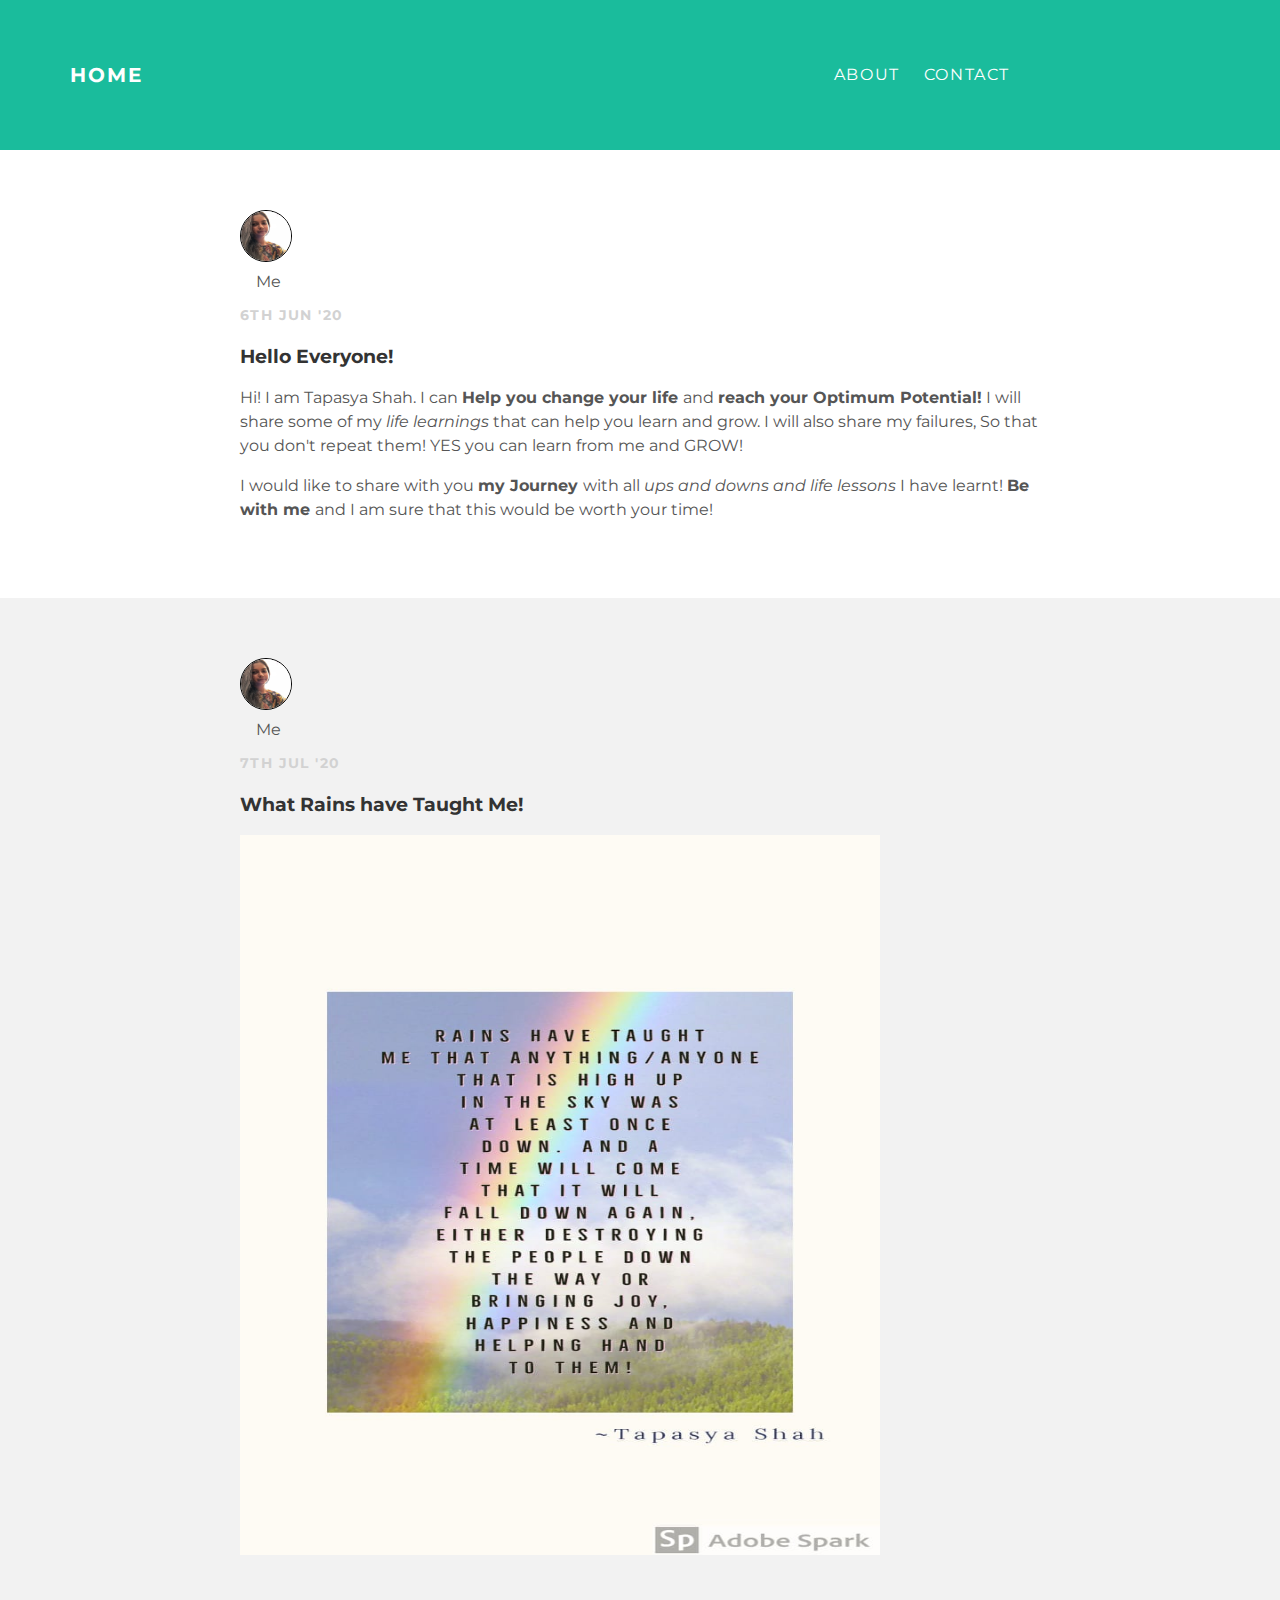
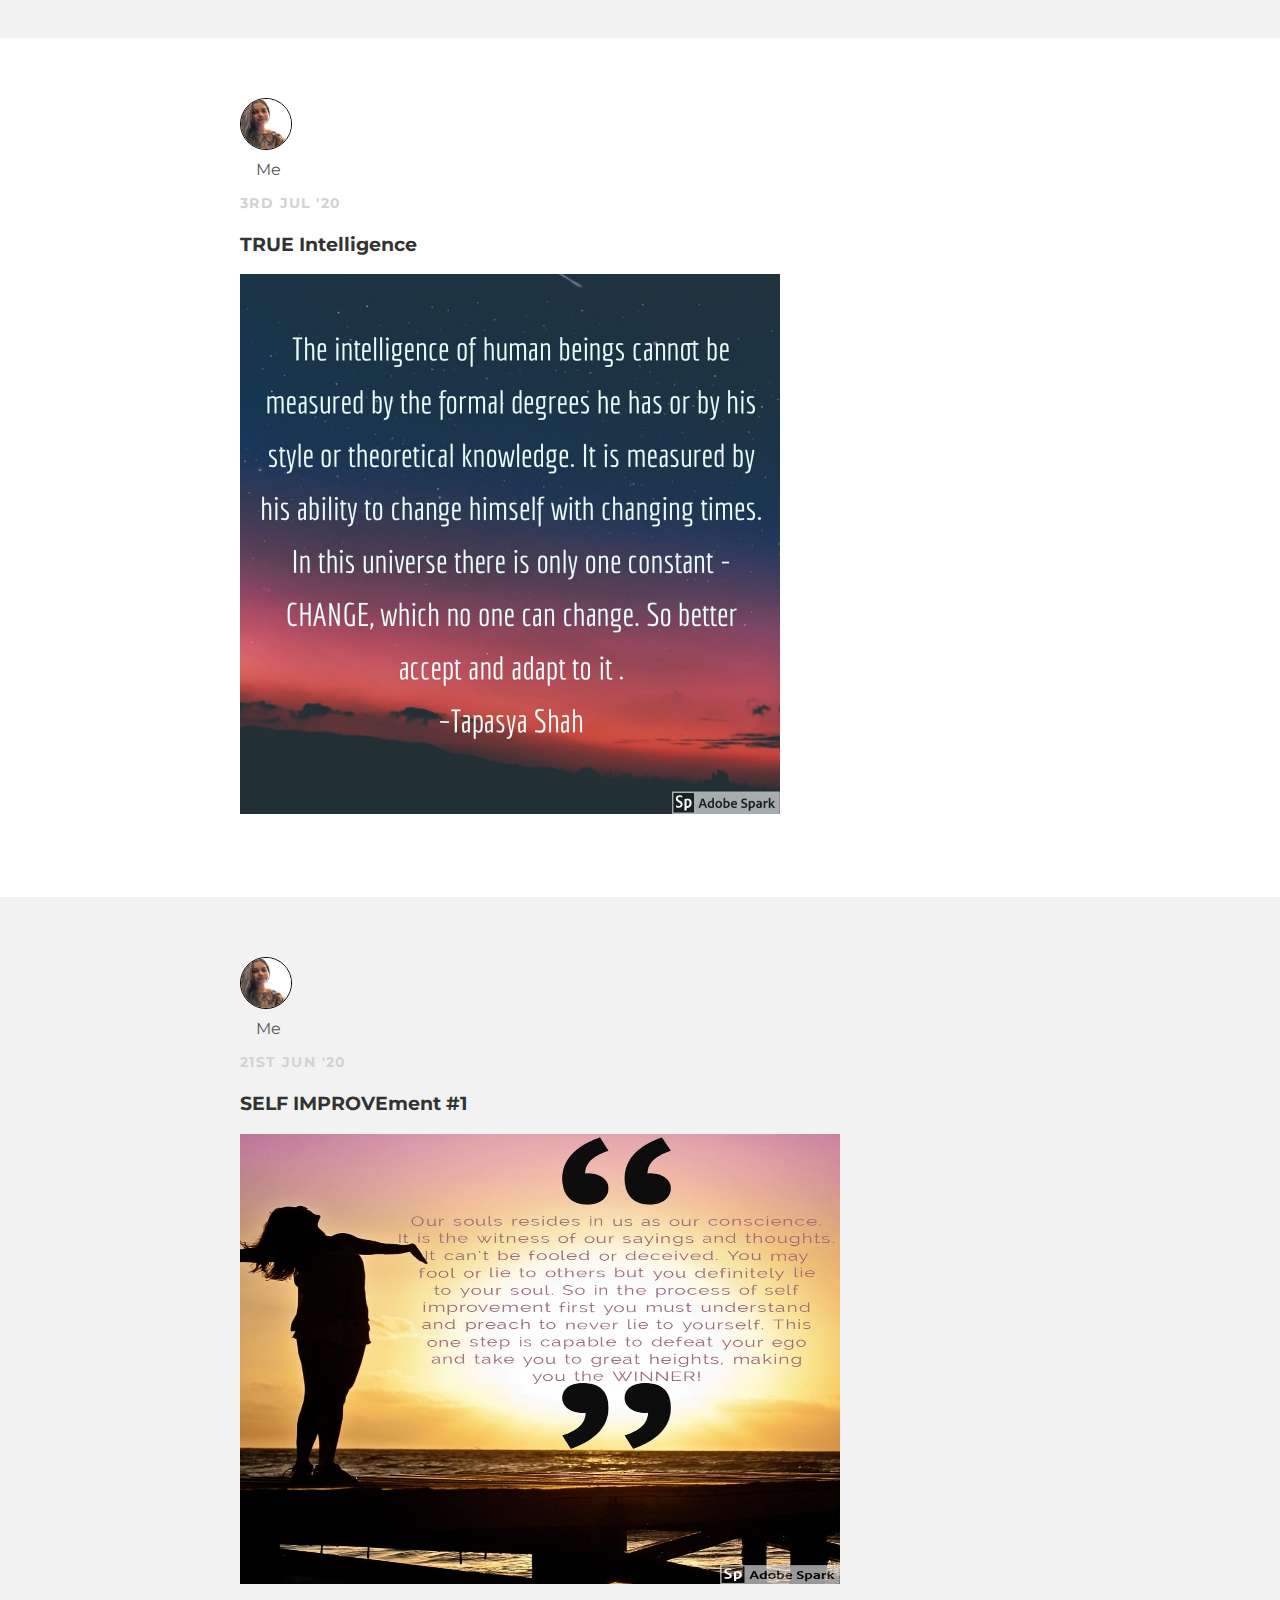
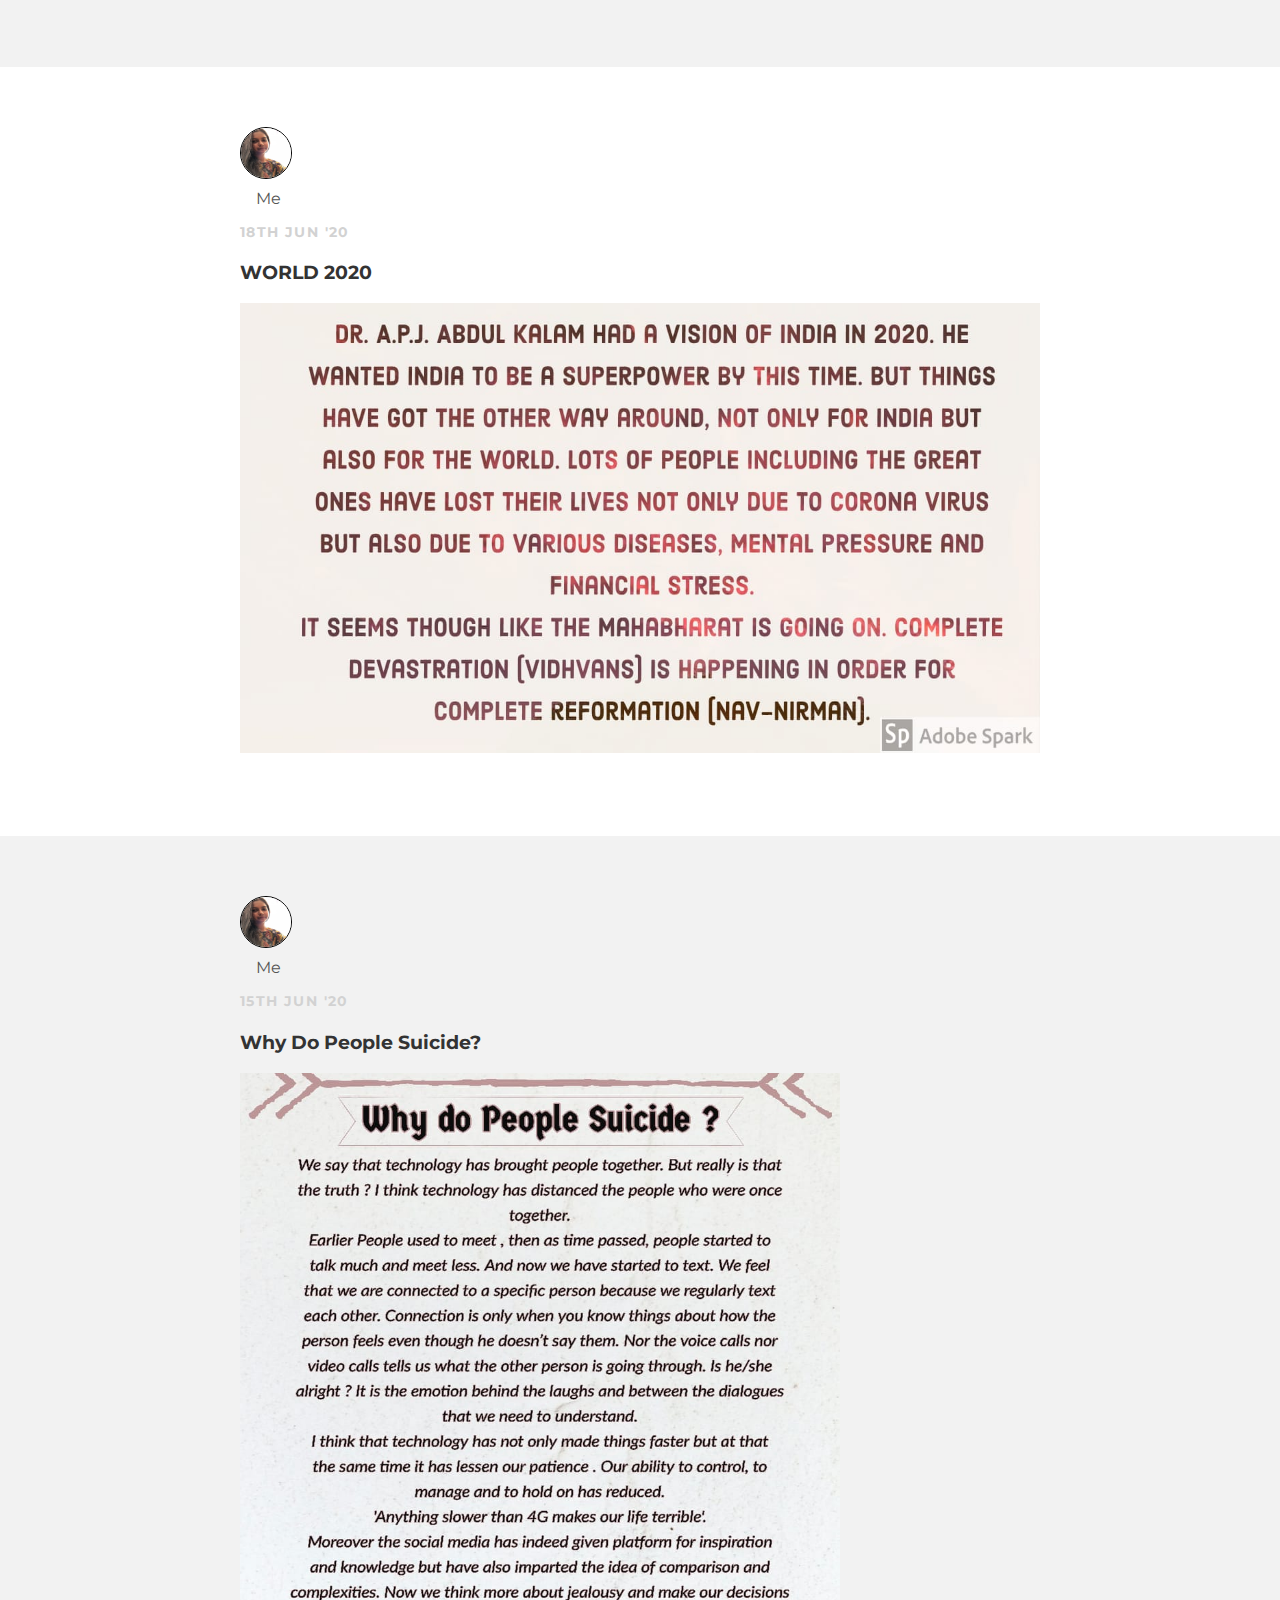
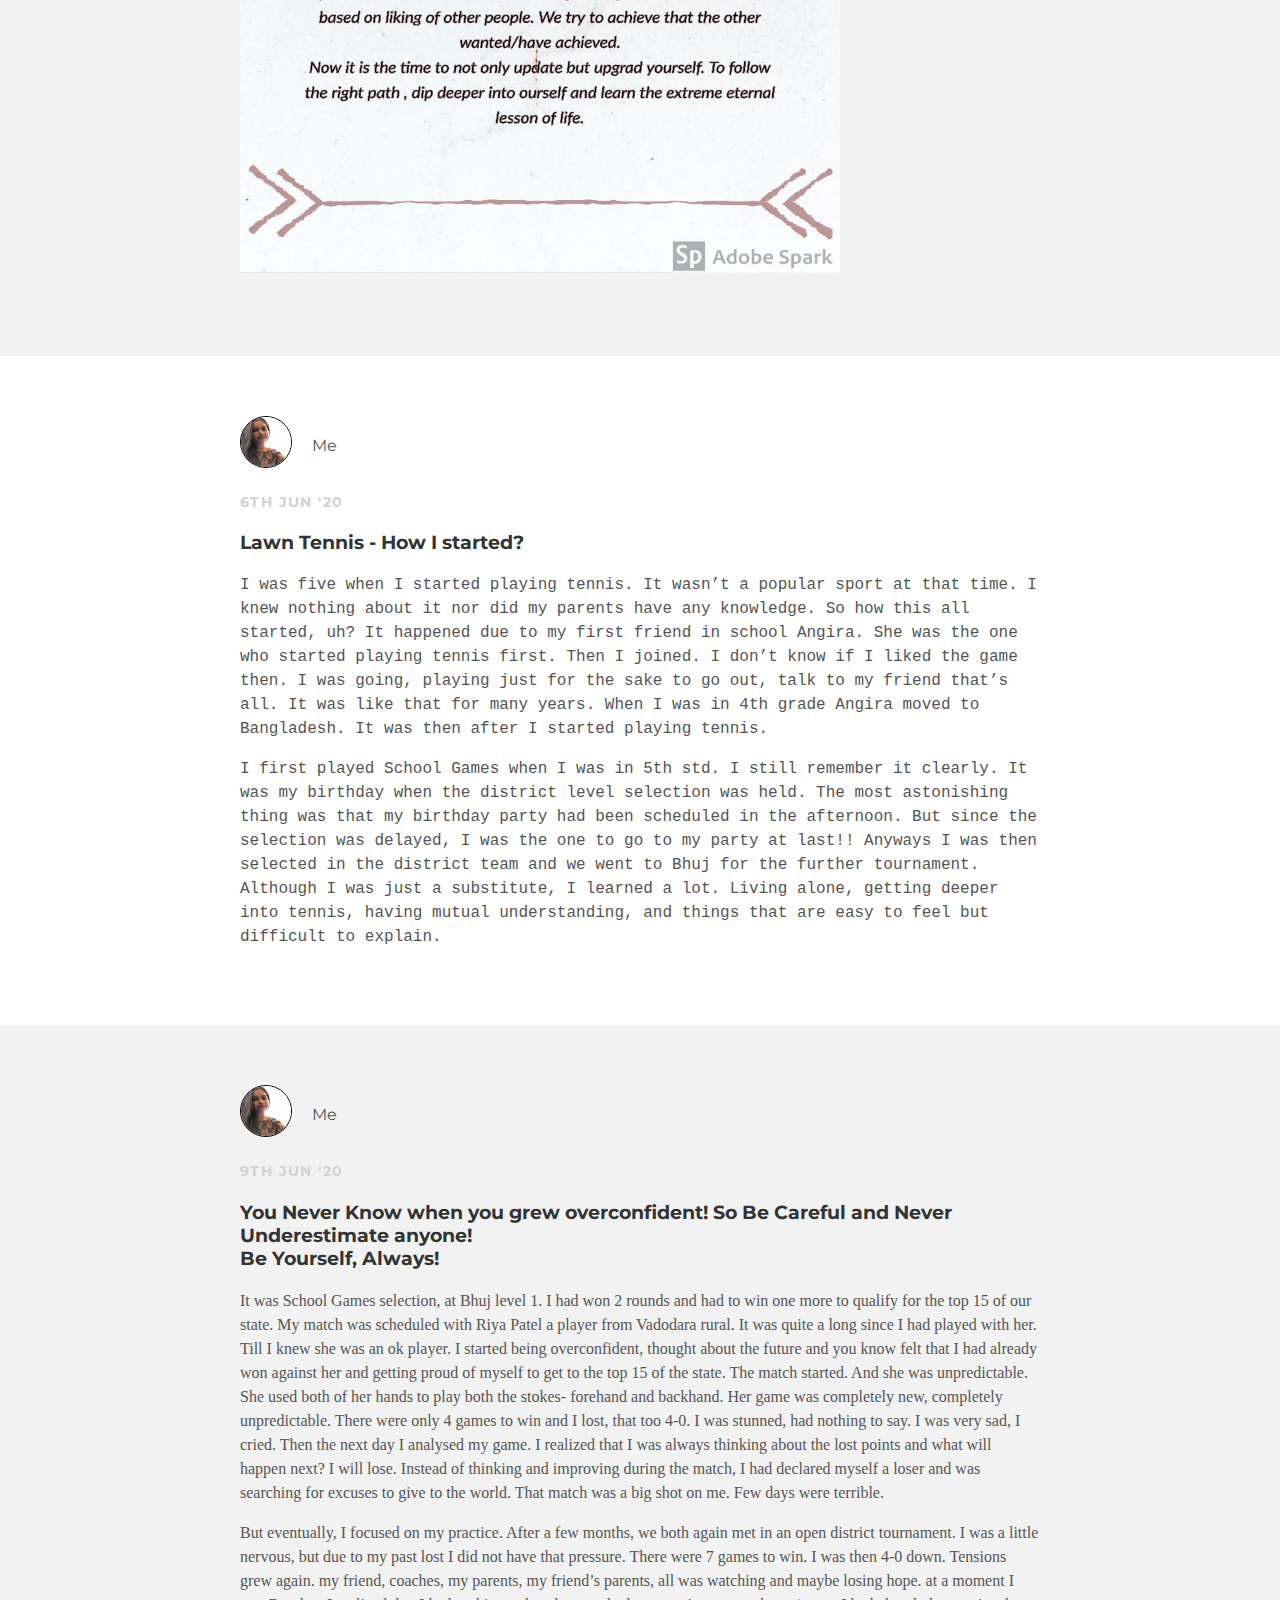
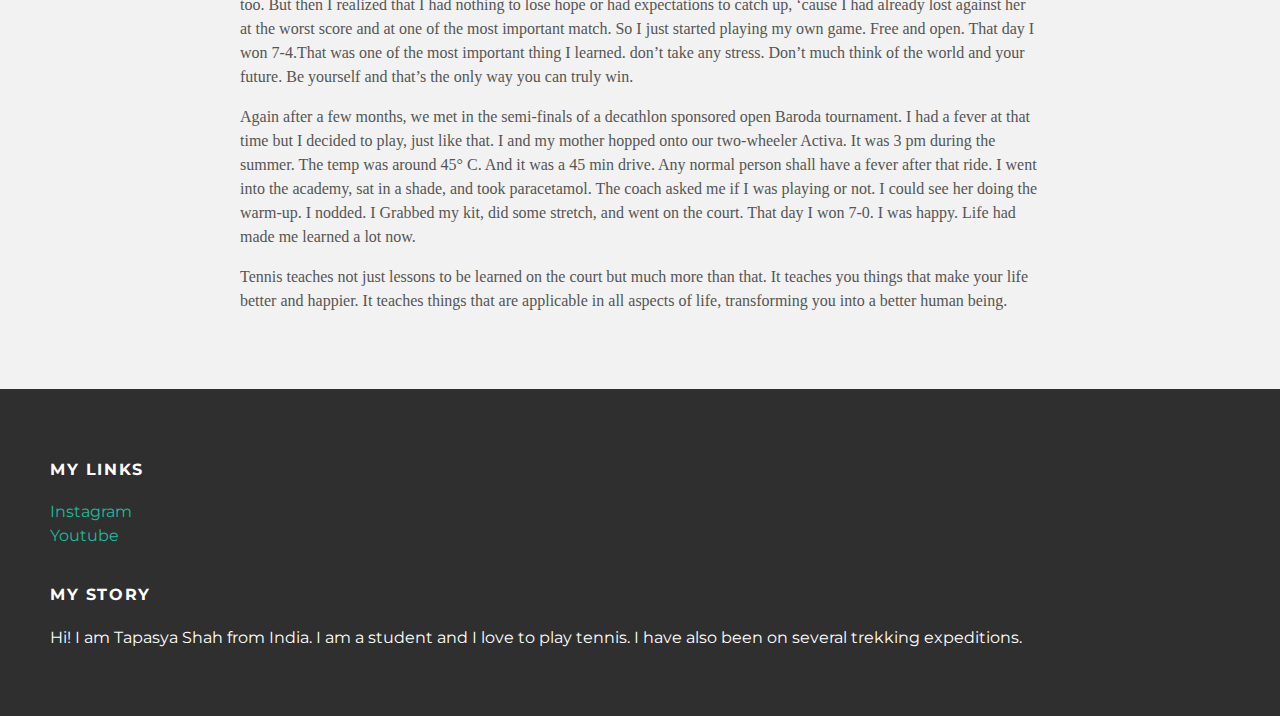
==== commit 40b6cd30: "Update index.html" ====
--- a/index.html
+++ b/index.html
@@ -57,7 +57,7 @@
   <h3 class="post-title"> What Rains have Taught Me! </h3>
   <div class="post-content">
 
-  <p><img src="What Rains have taught me.jpeg"; width="640px"; height=360px";></p>
+  <p><img src="What Rains have taught me.jpeg"; width="640px"; height=720px";></p>
   </div>
    </div>
    </div>
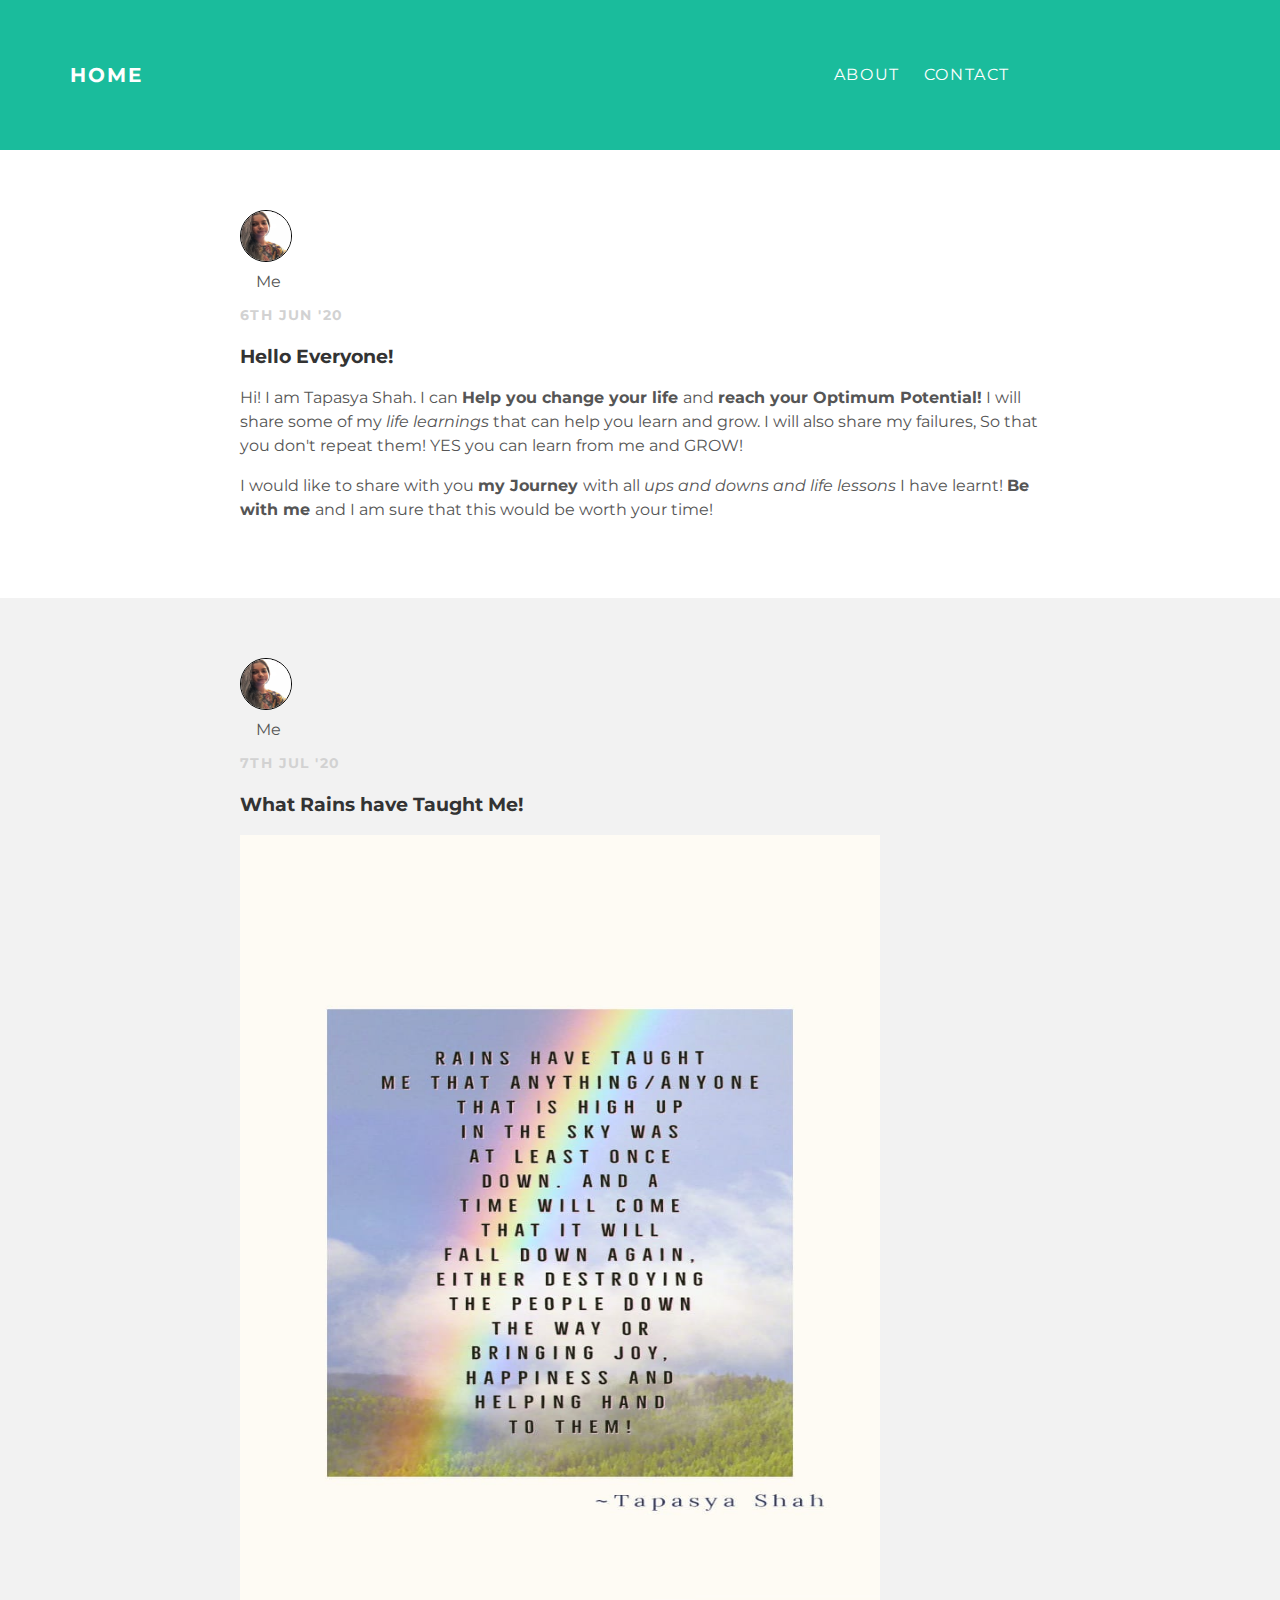
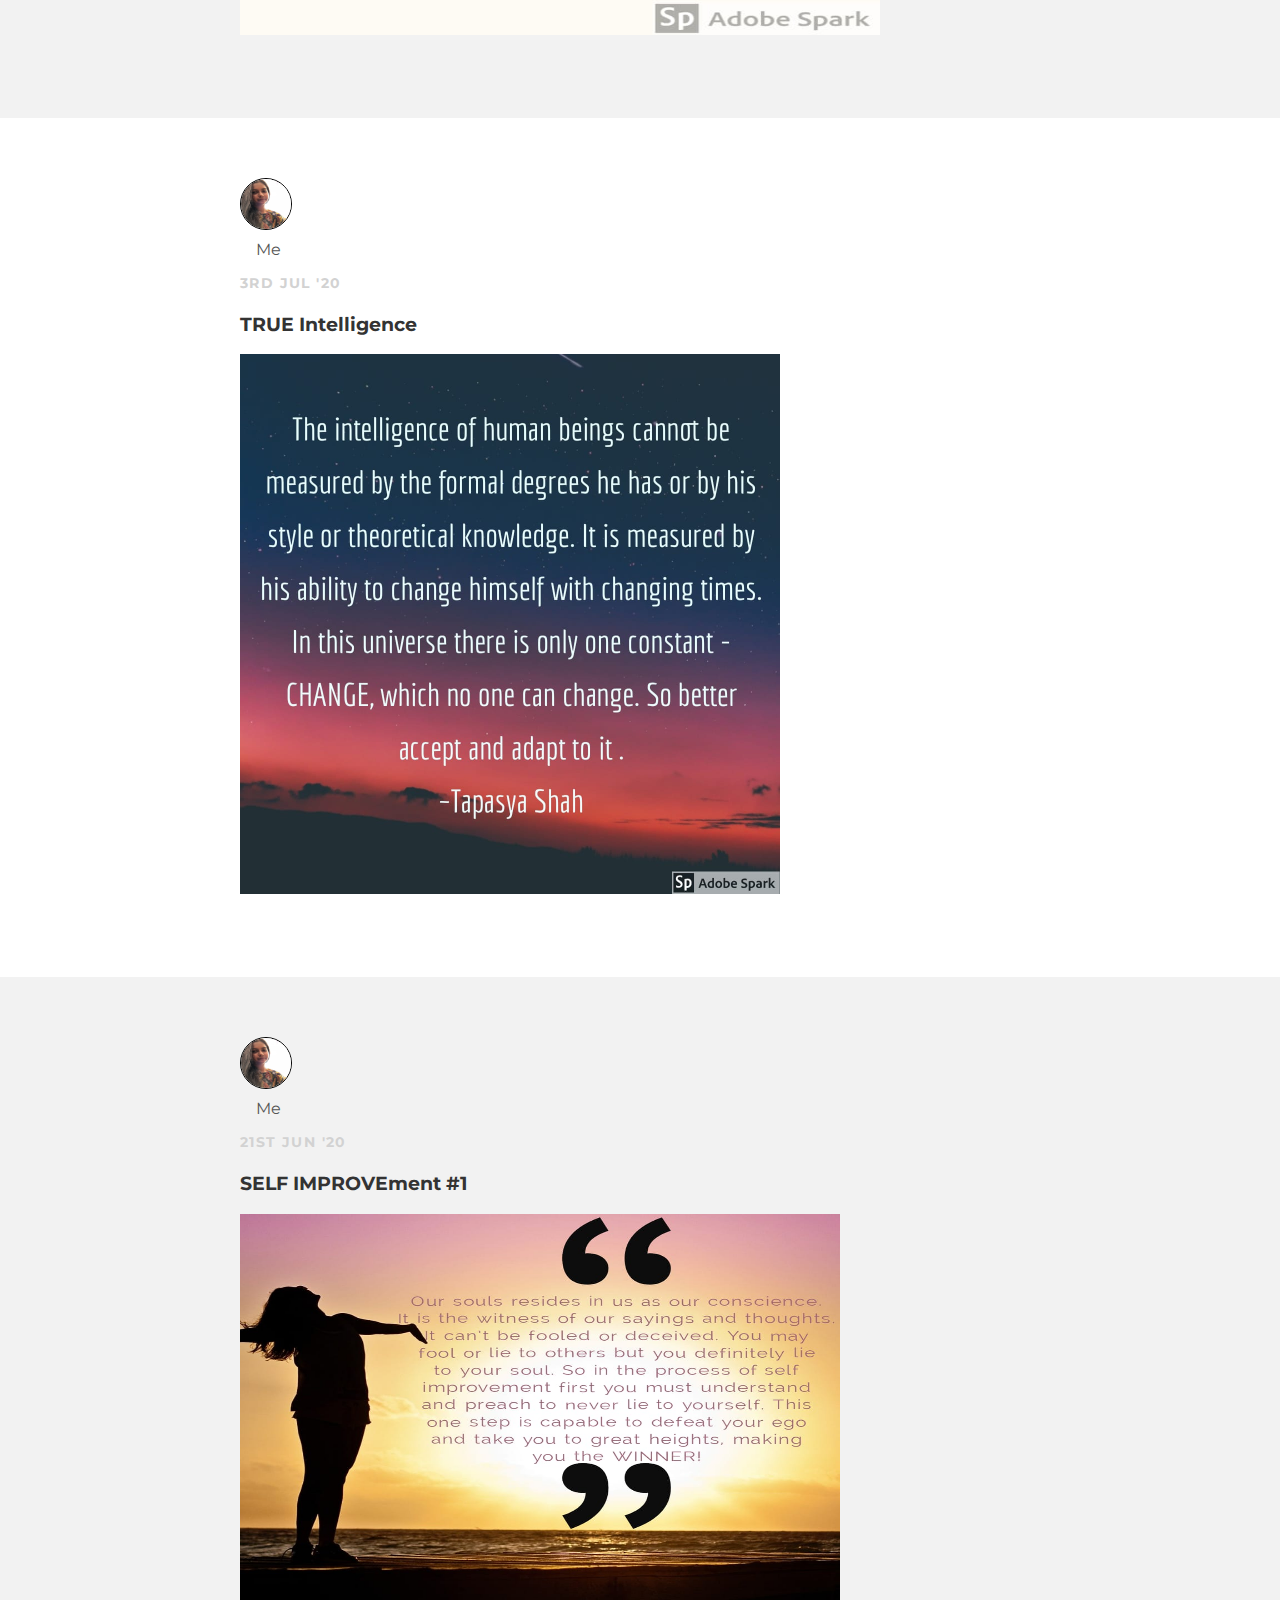
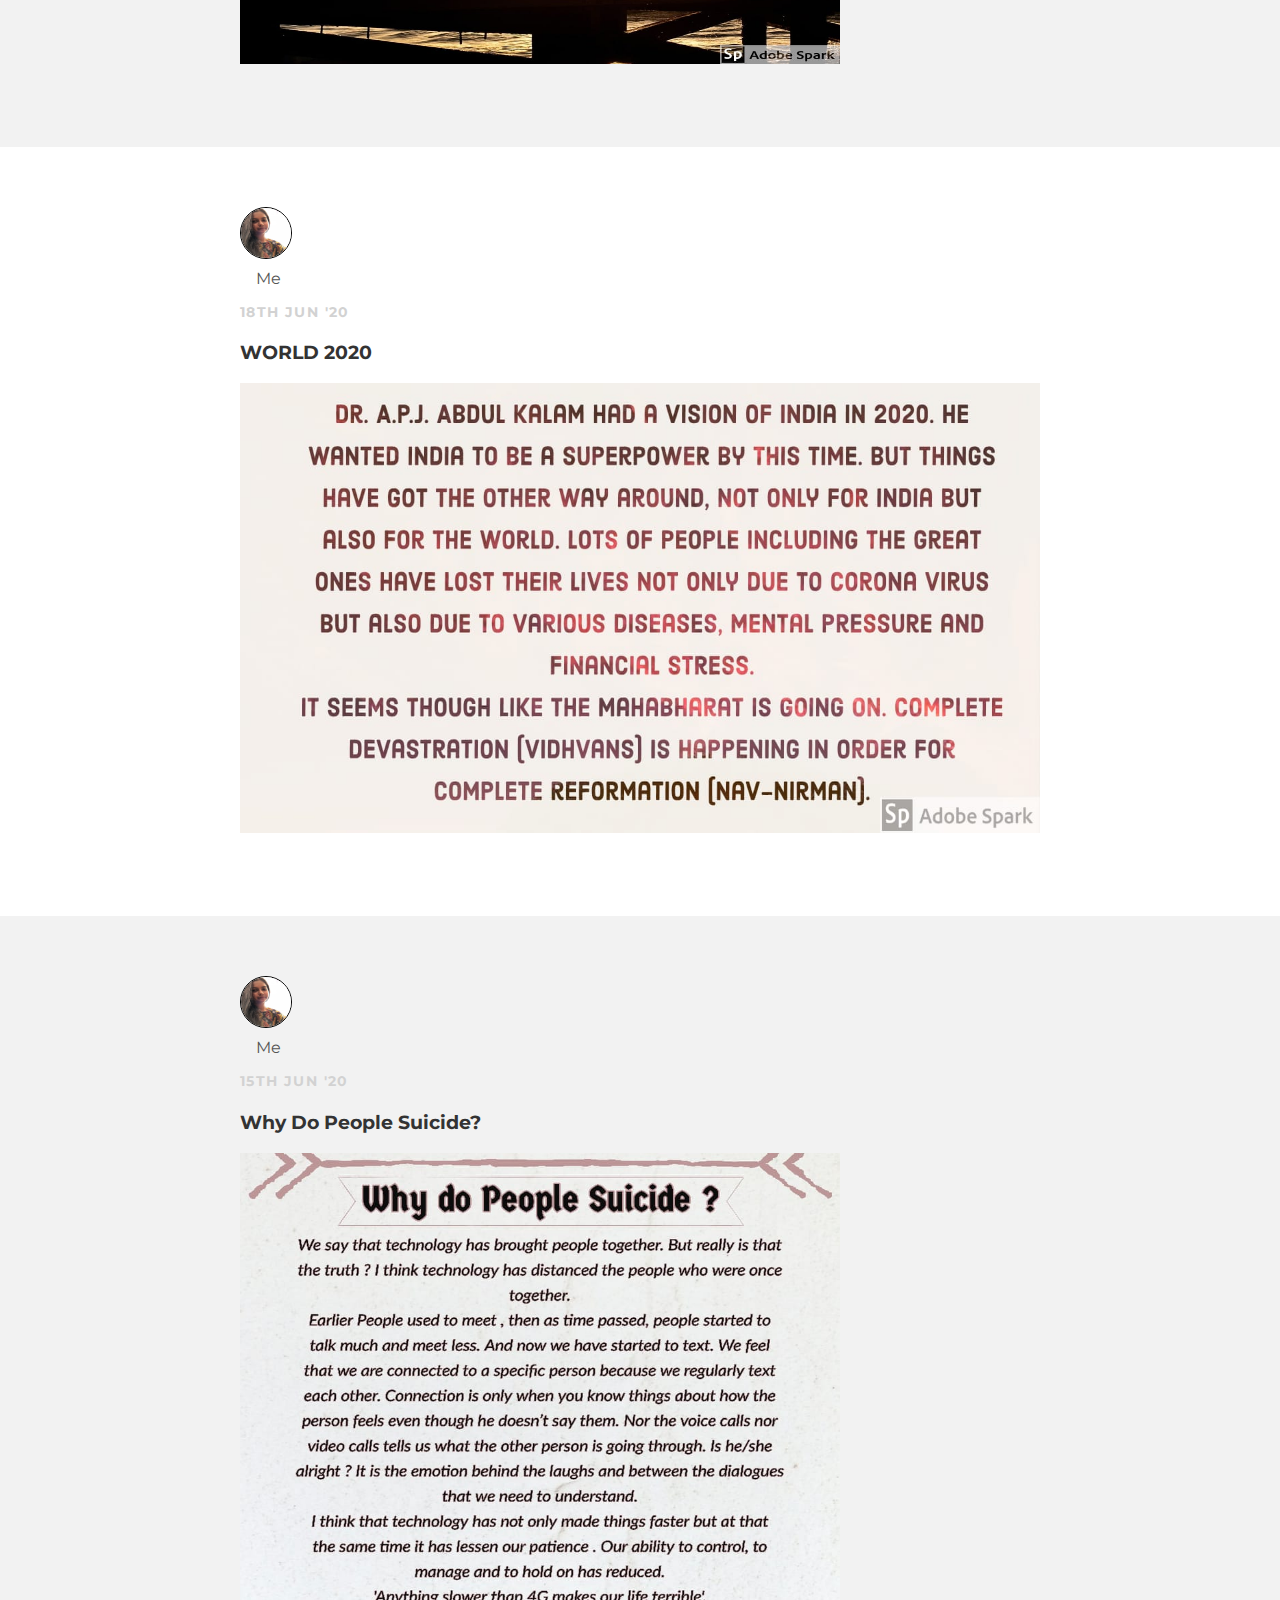
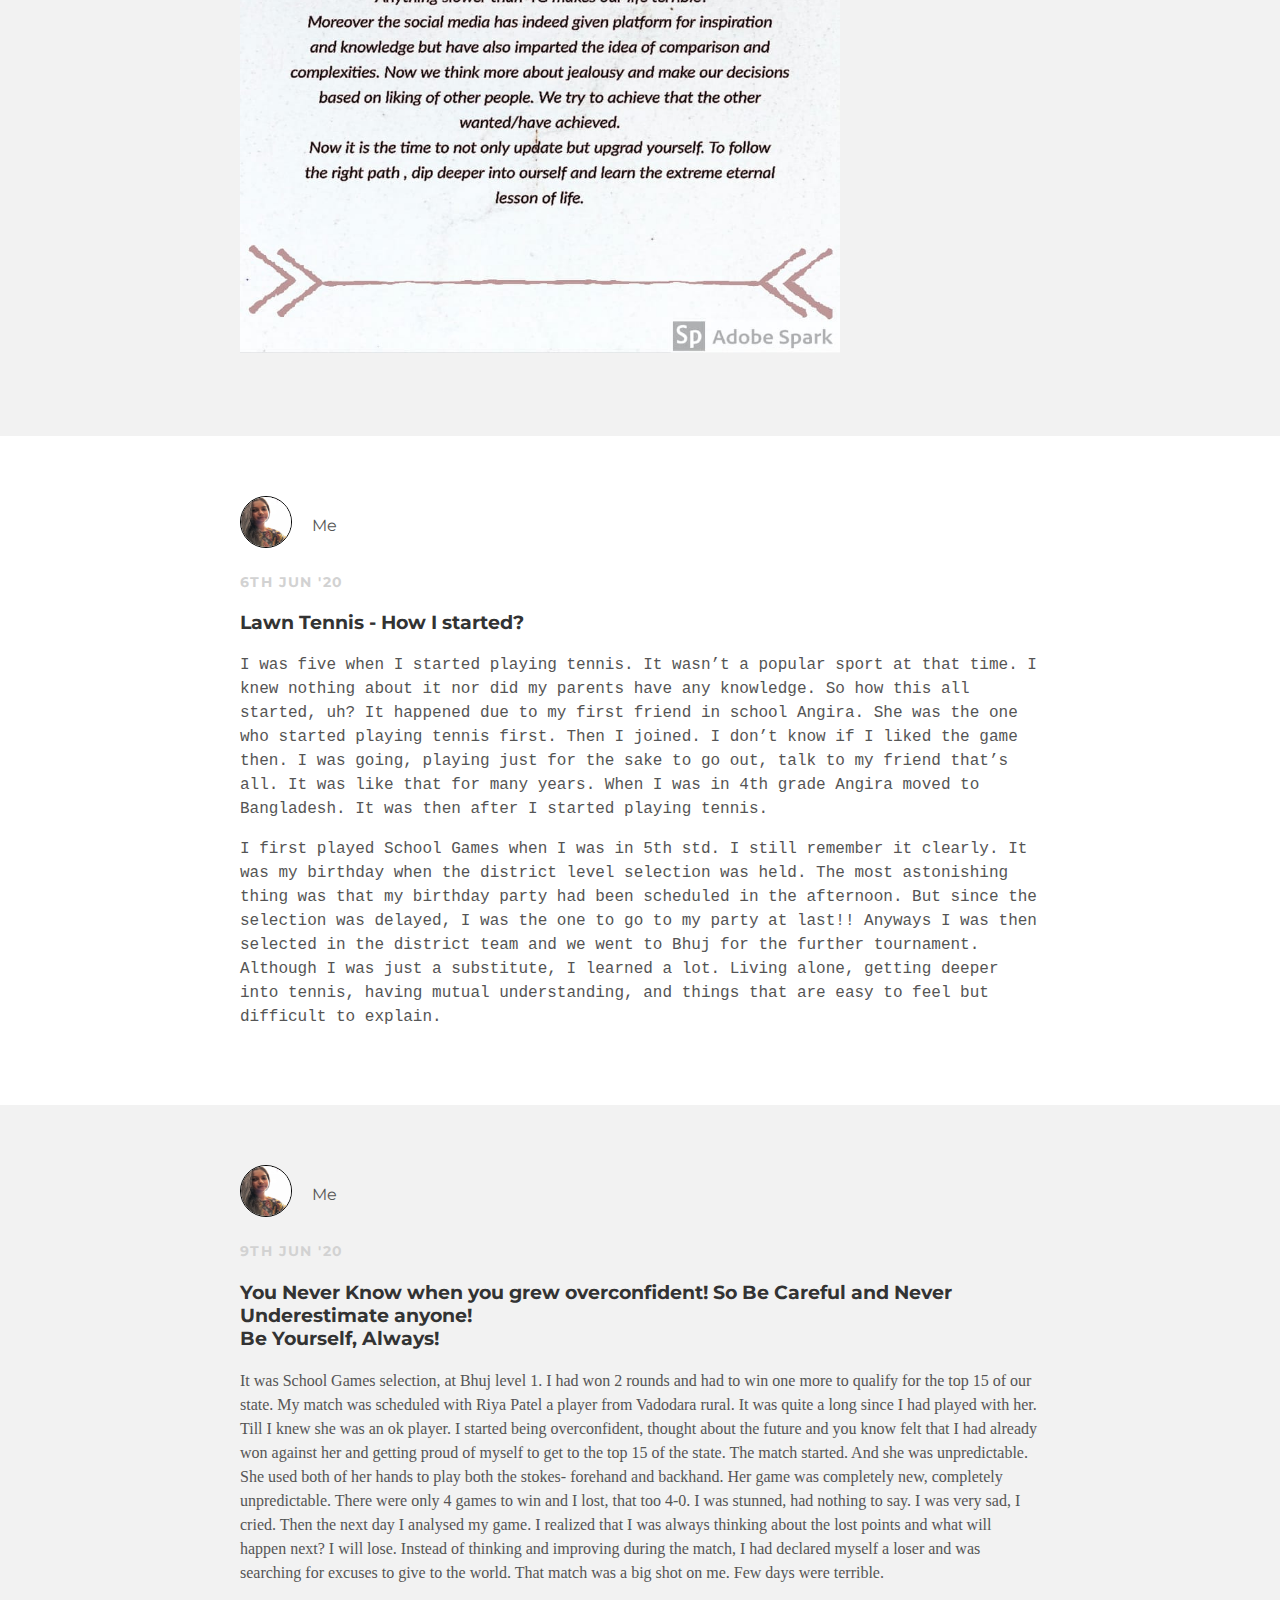
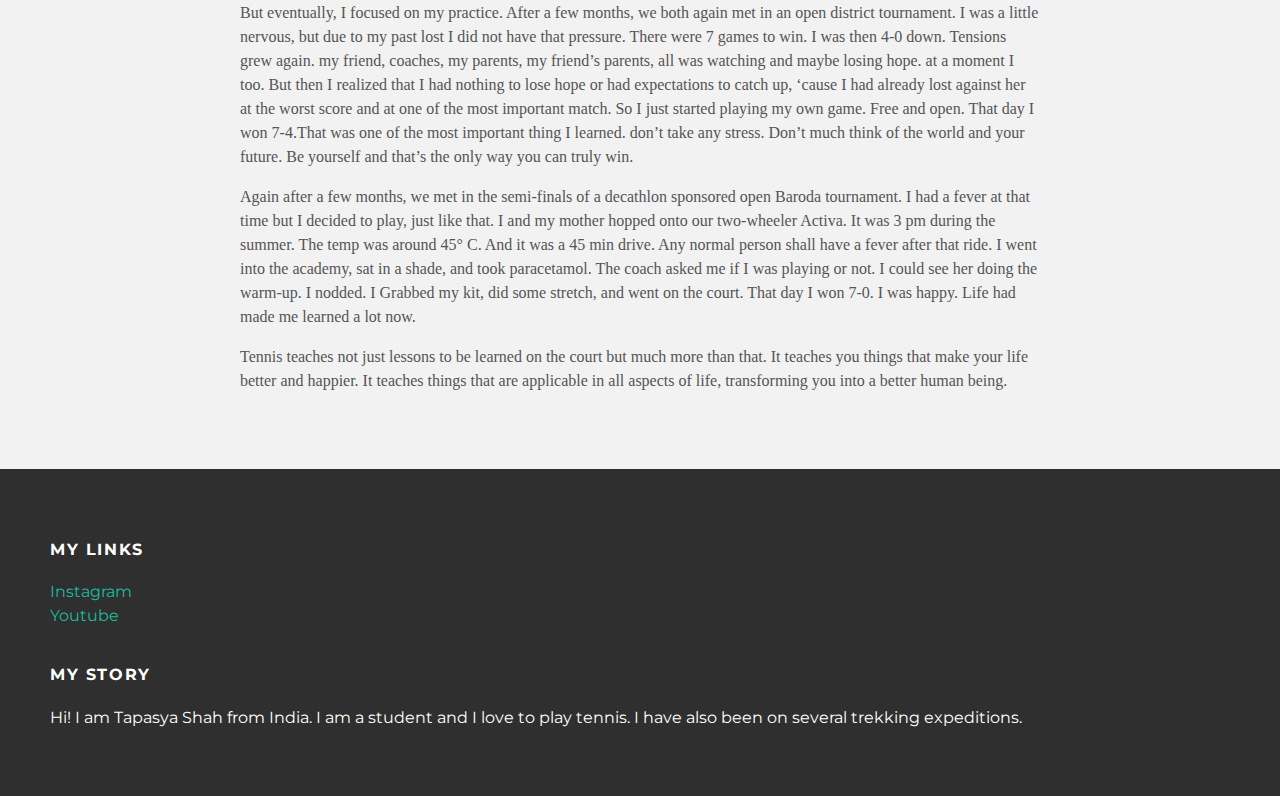
==== commit 5442d387: "Update index.html" ====
--- a/index.html
+++ b/index.html
@@ -57,7 +57,7 @@
   <h3 class="post-title"> What Rains have Taught Me! </h3>
   <div class="post-content">
 
-  <p><img src="What Rains have taught me.jpeg"; width="640px"; height=720px";></p>
+  <p><img src="What Rains have taught me.jpeg"; width="640px"; height=800px";></p>
   </div>
    </div>
    </div>
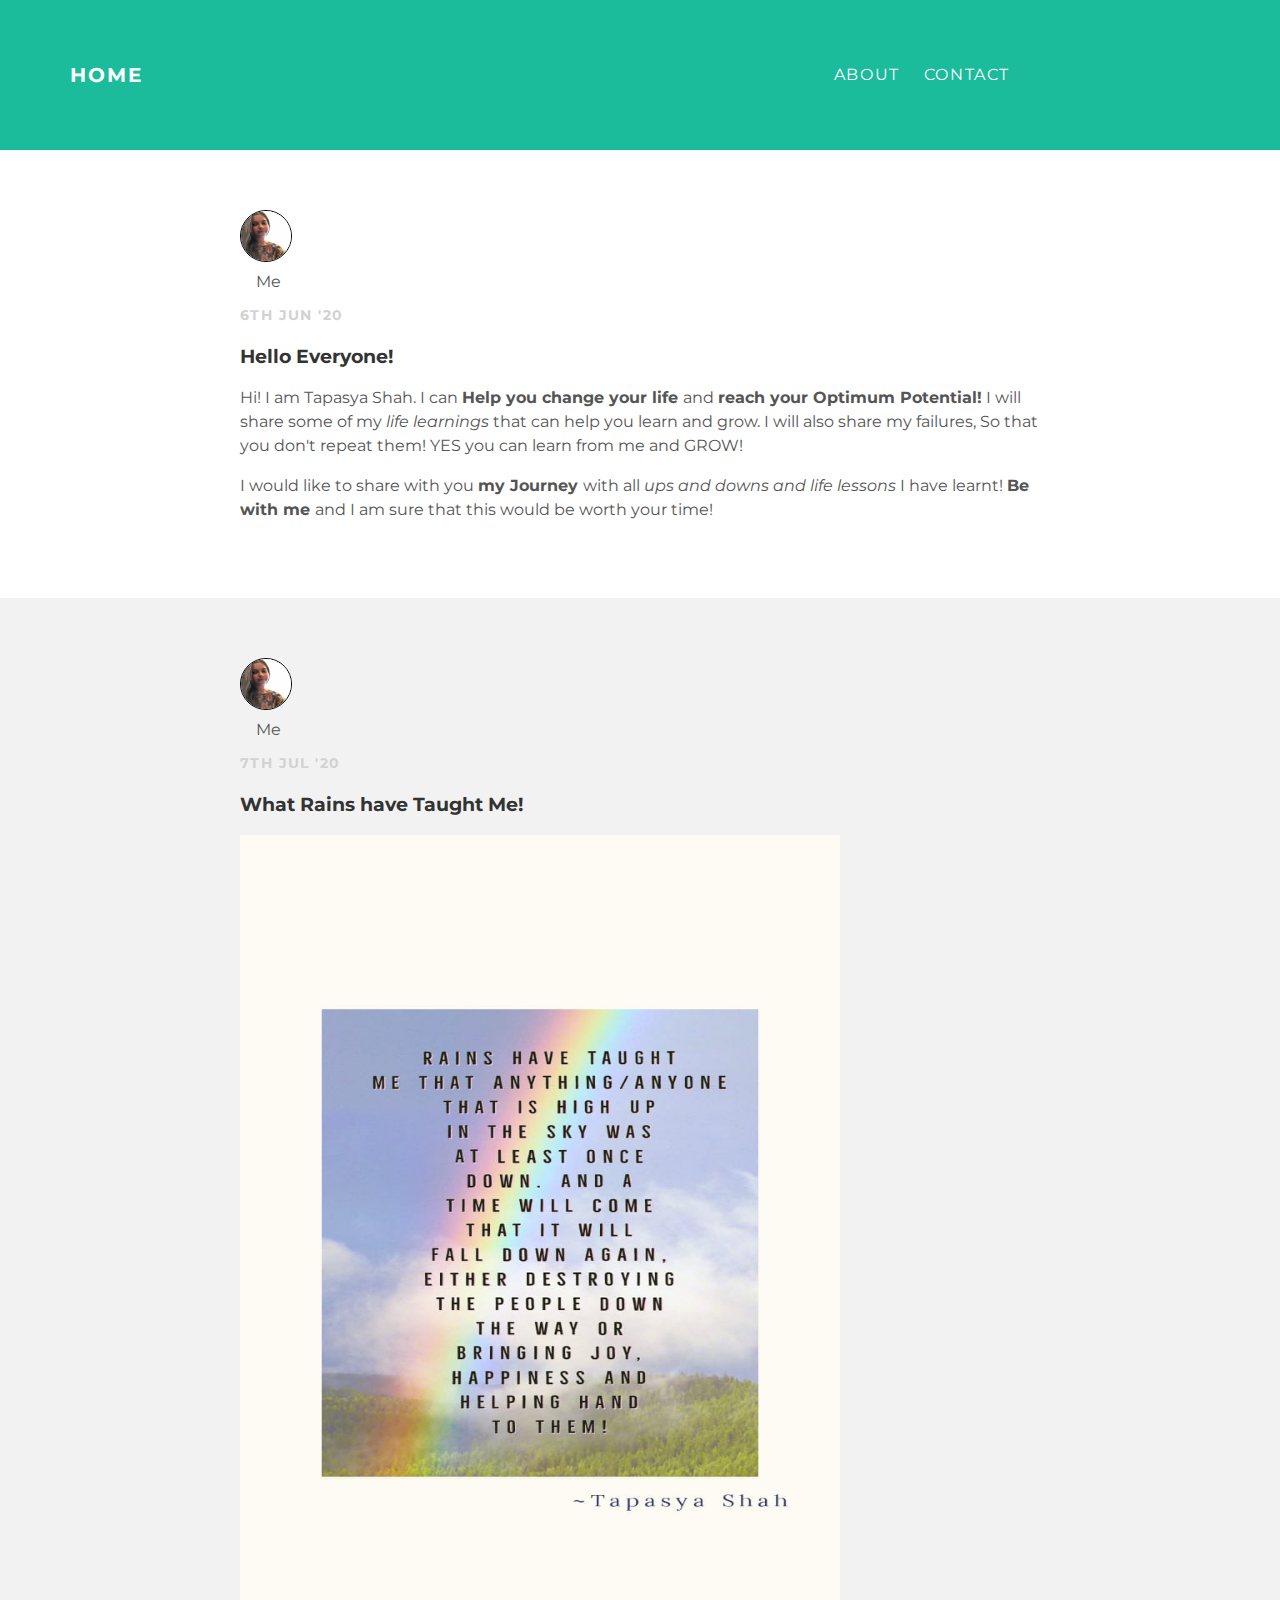
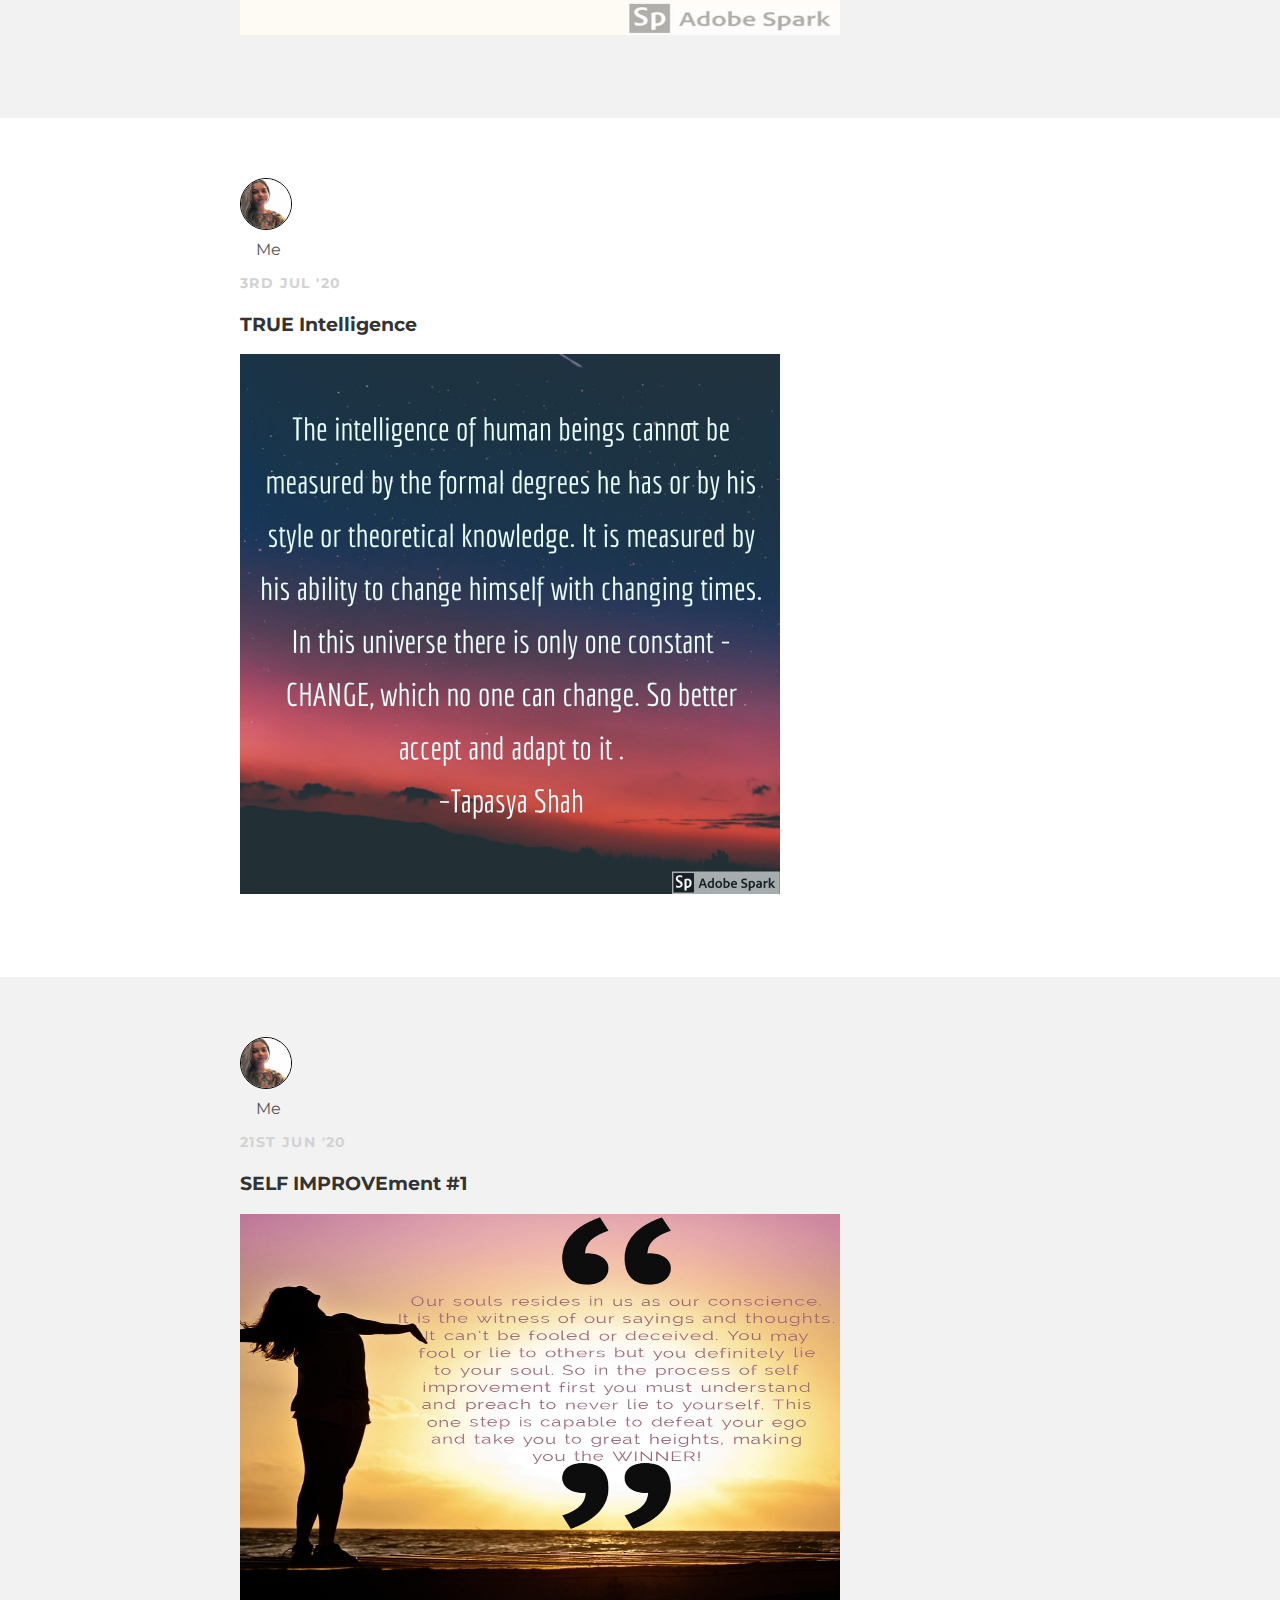
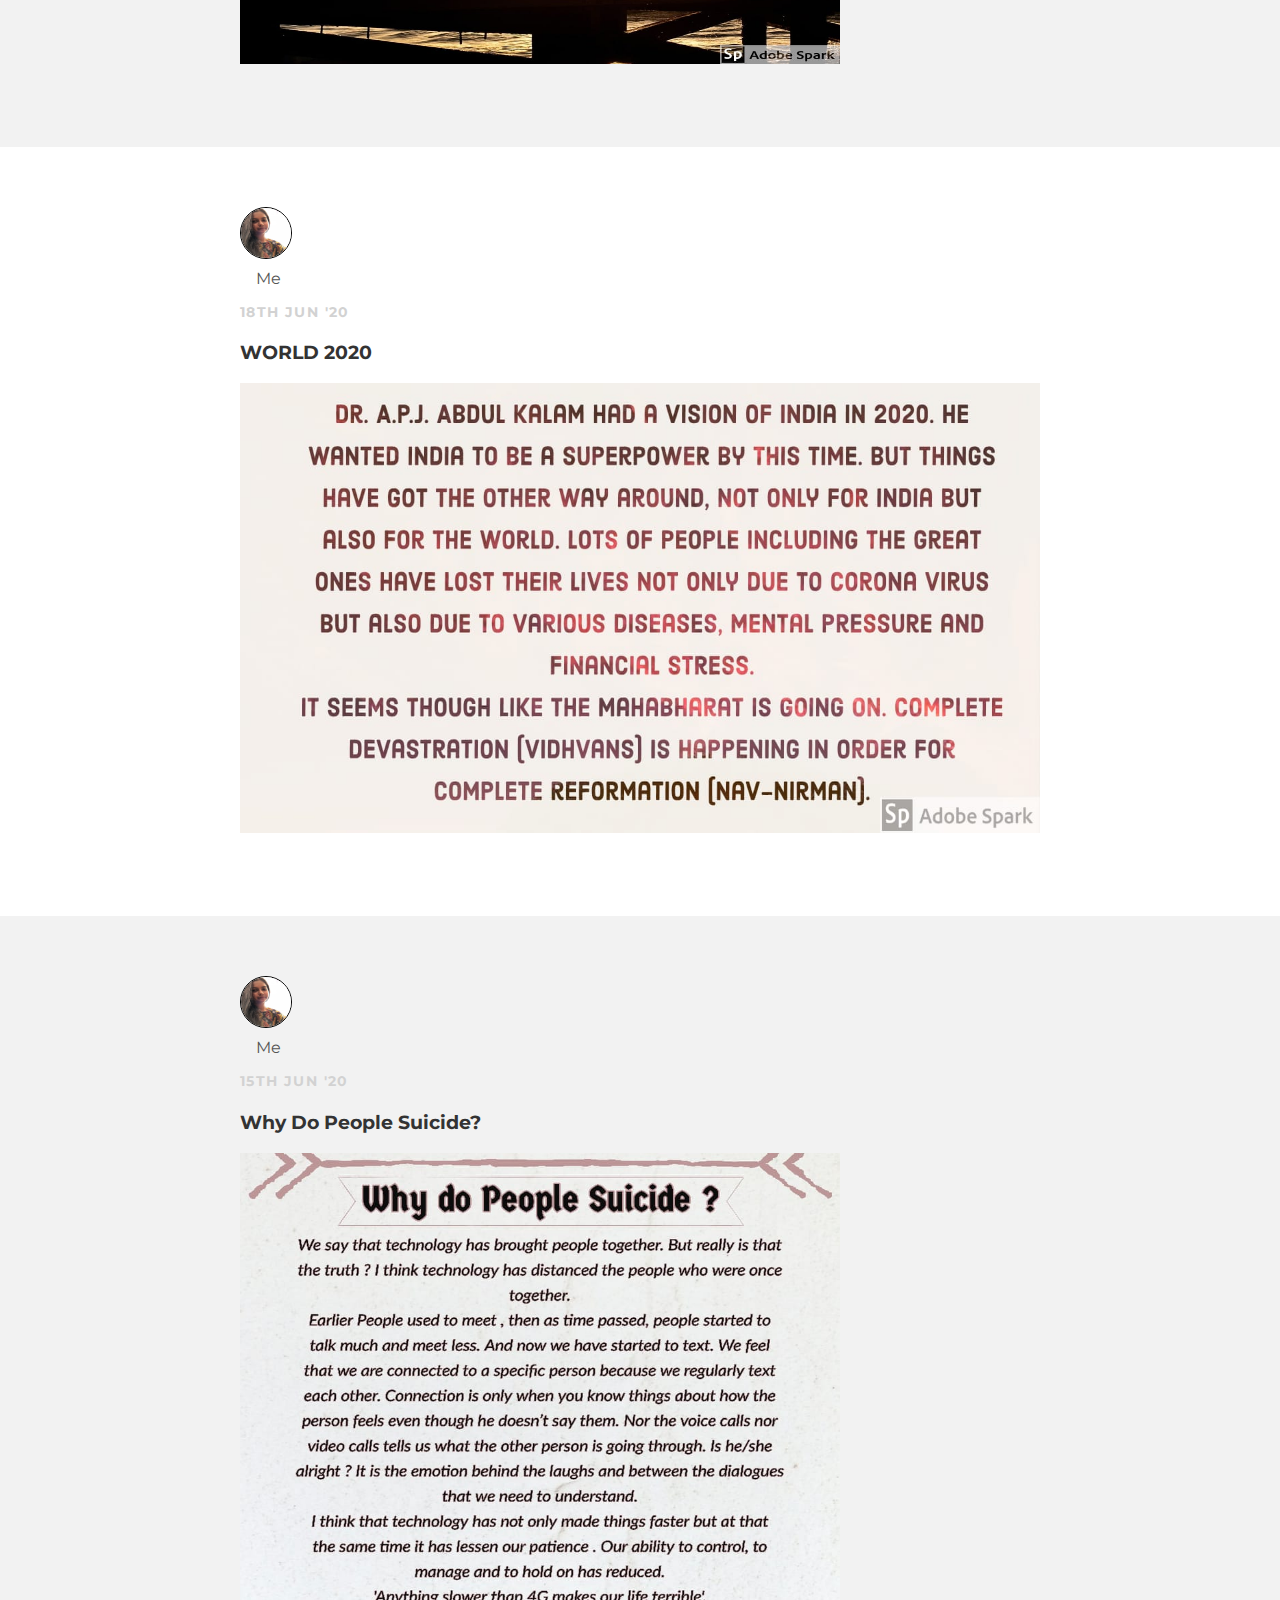
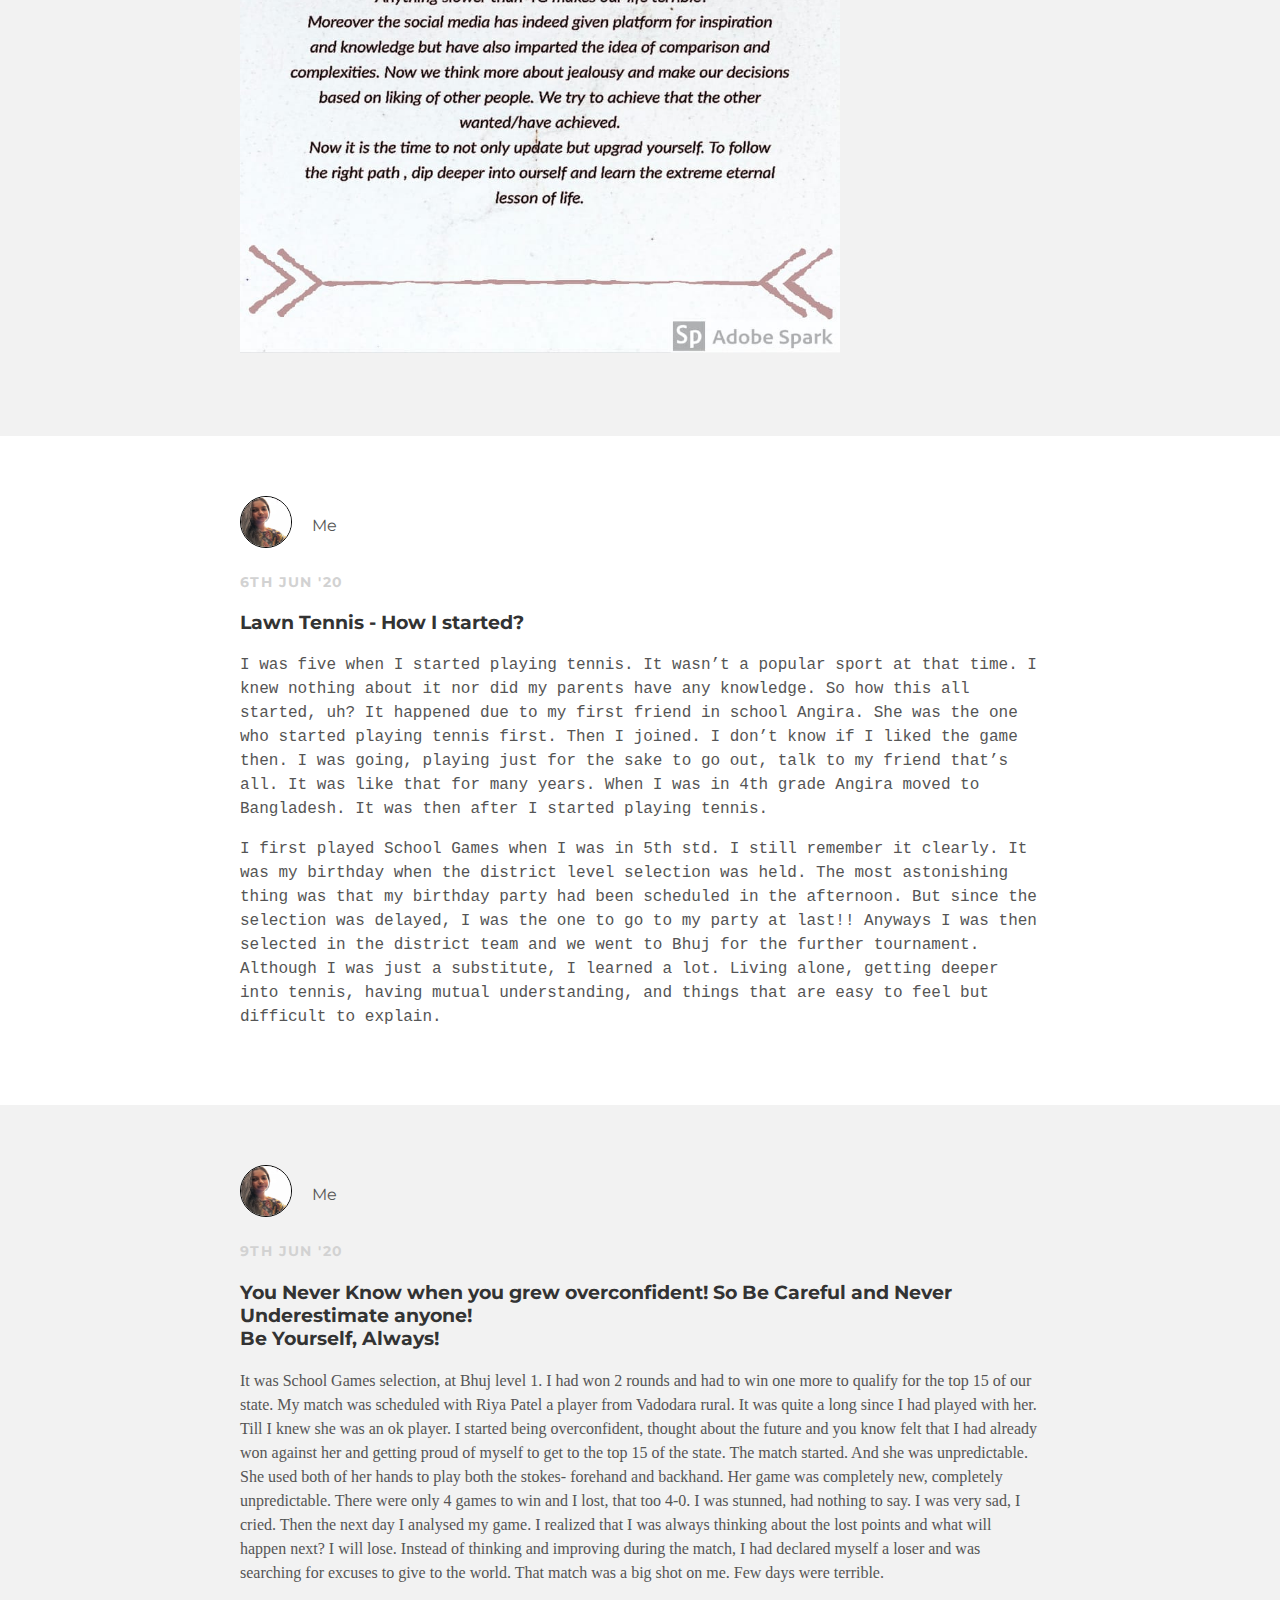
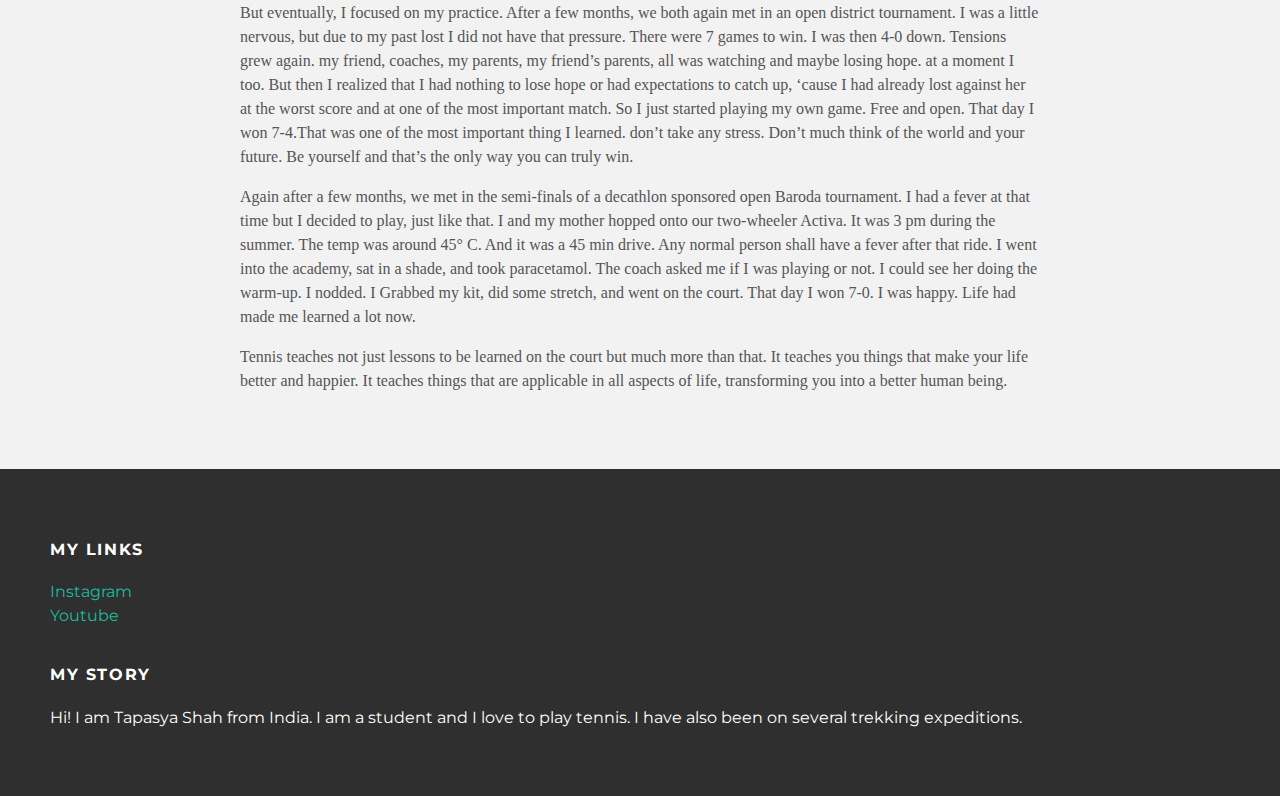
==== commit bb0366a9: "Update index.html" ====
--- a/index.html
+++ b/index.html
@@ -57,7 +57,7 @@
   <h3 class="post-title"> What Rains have Taught Me! </h3>
   <div class="post-content">
 
-  <p><img src="What Rains have taught me.jpeg"; width="640px"; height=800px";></p>
+  <p><img src="What Rains have taught me.jpeg"; width="600px"; height=800px";></p>
   </div>
    </div>
    </div>
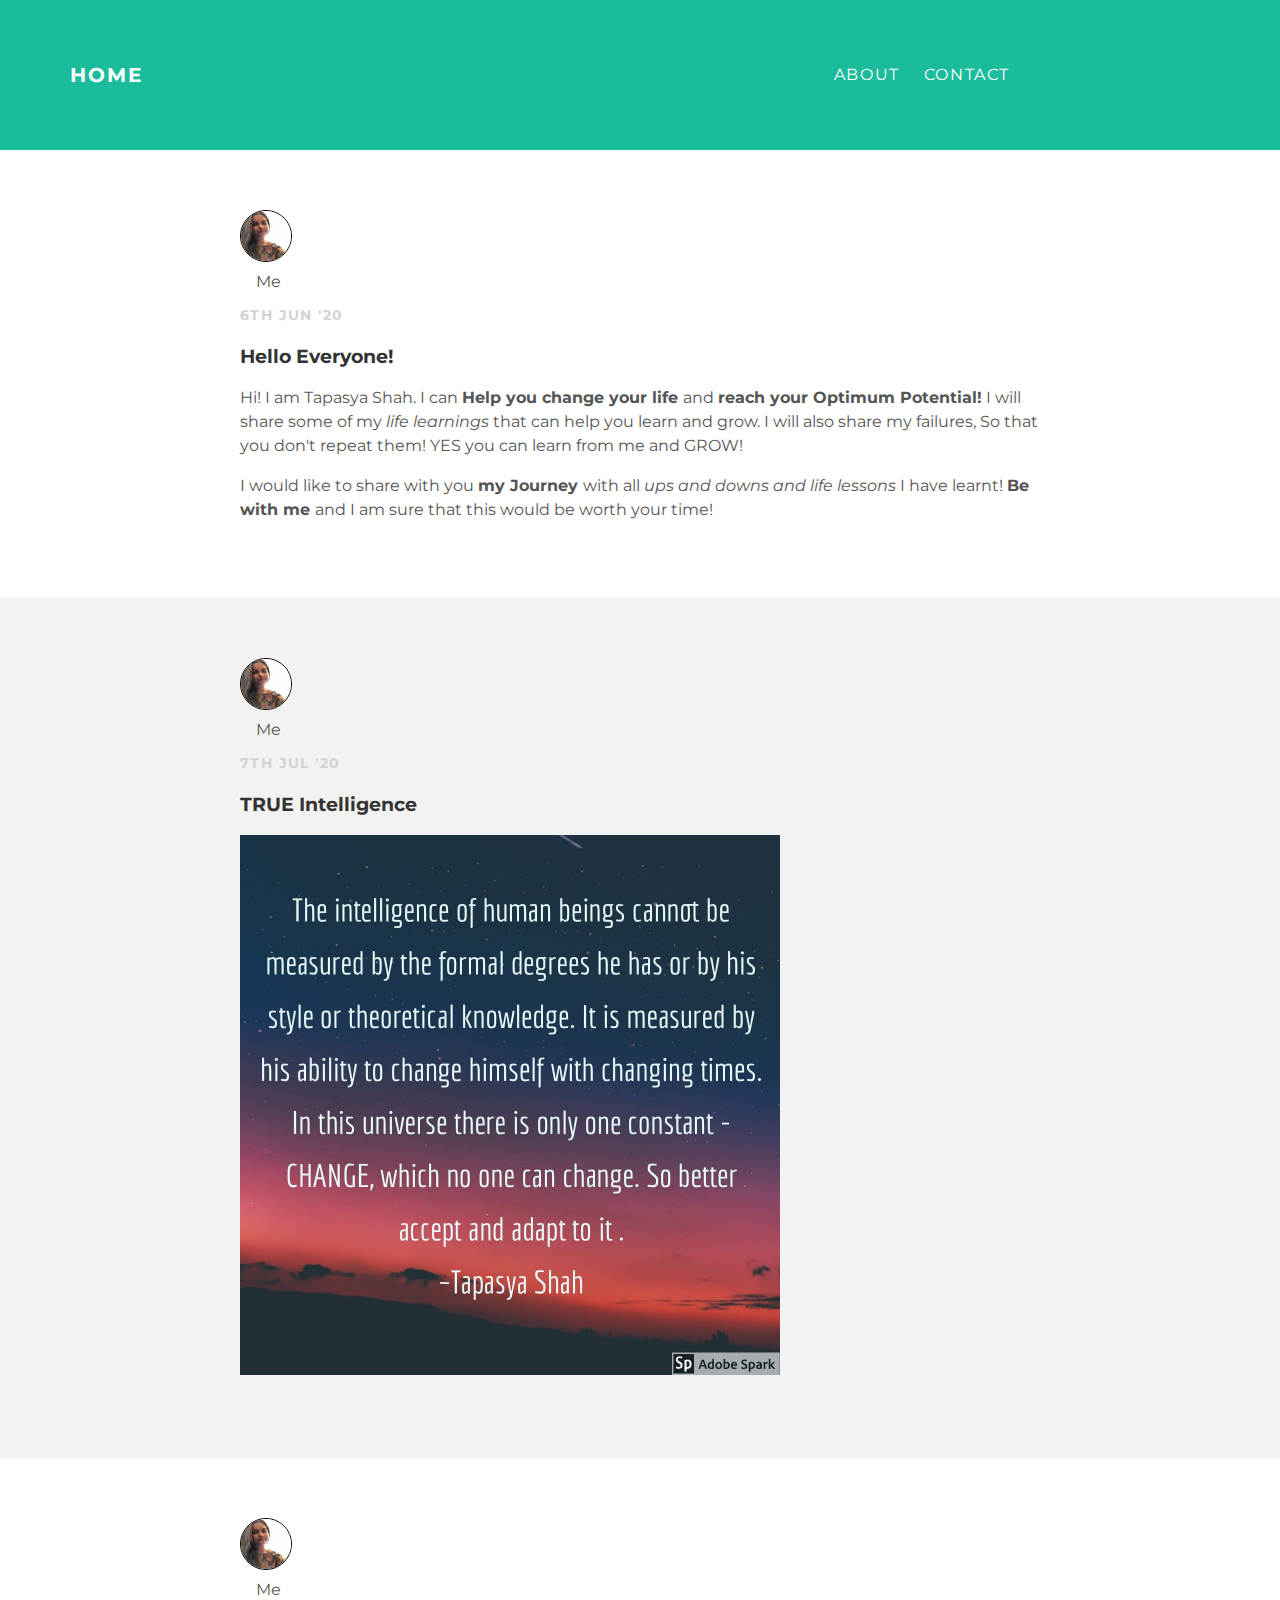
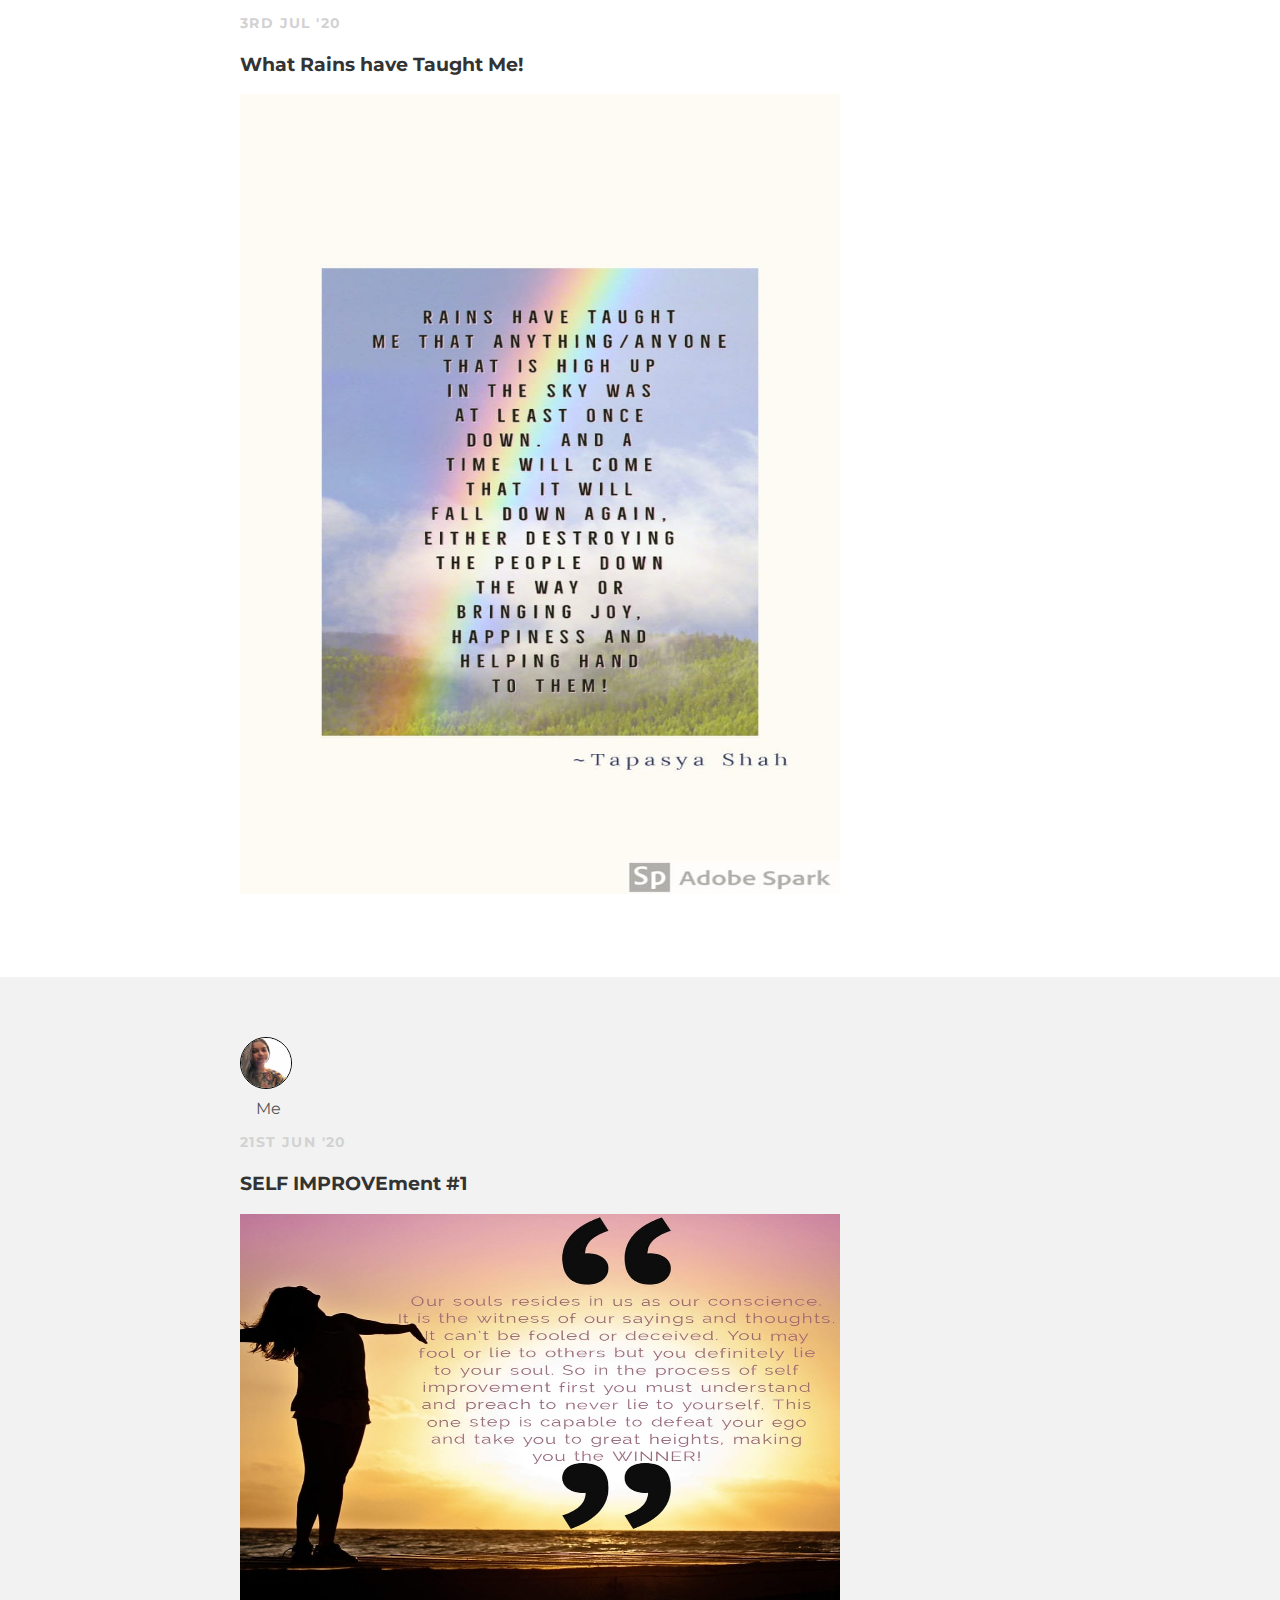
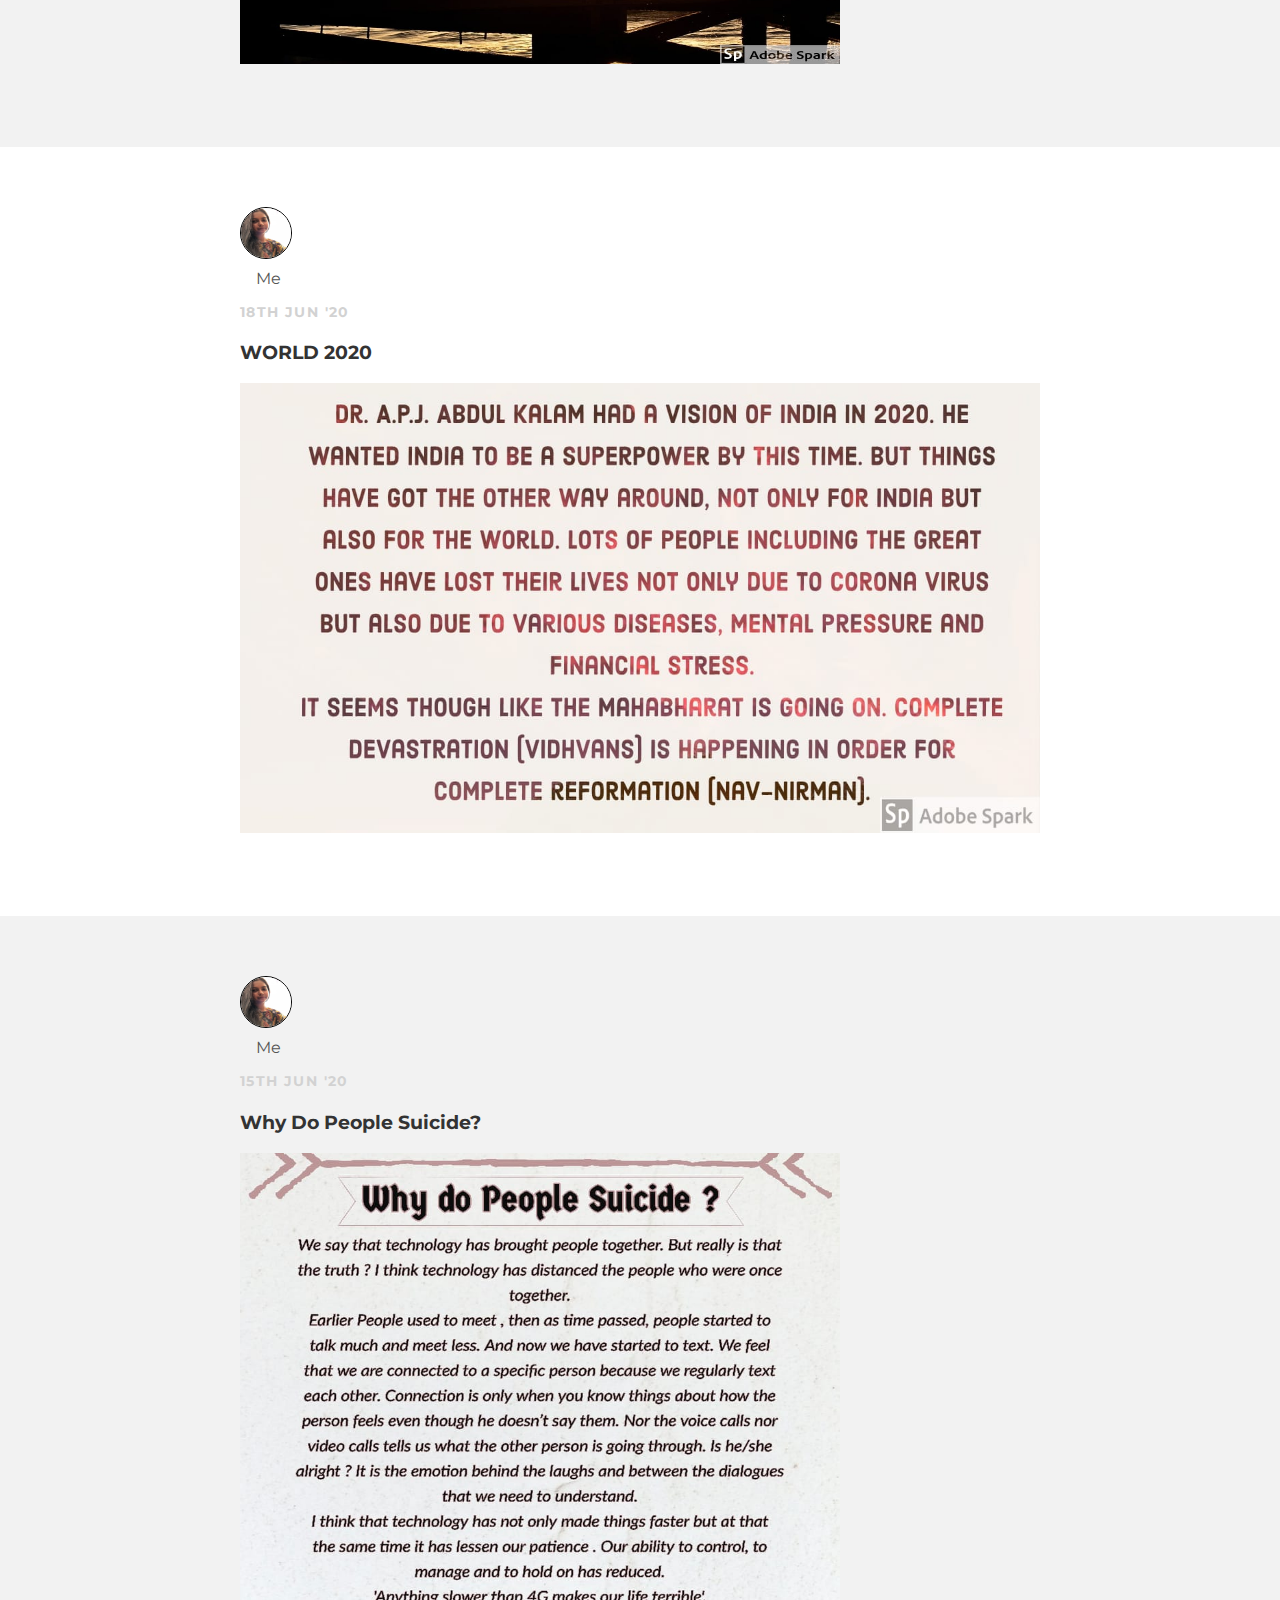
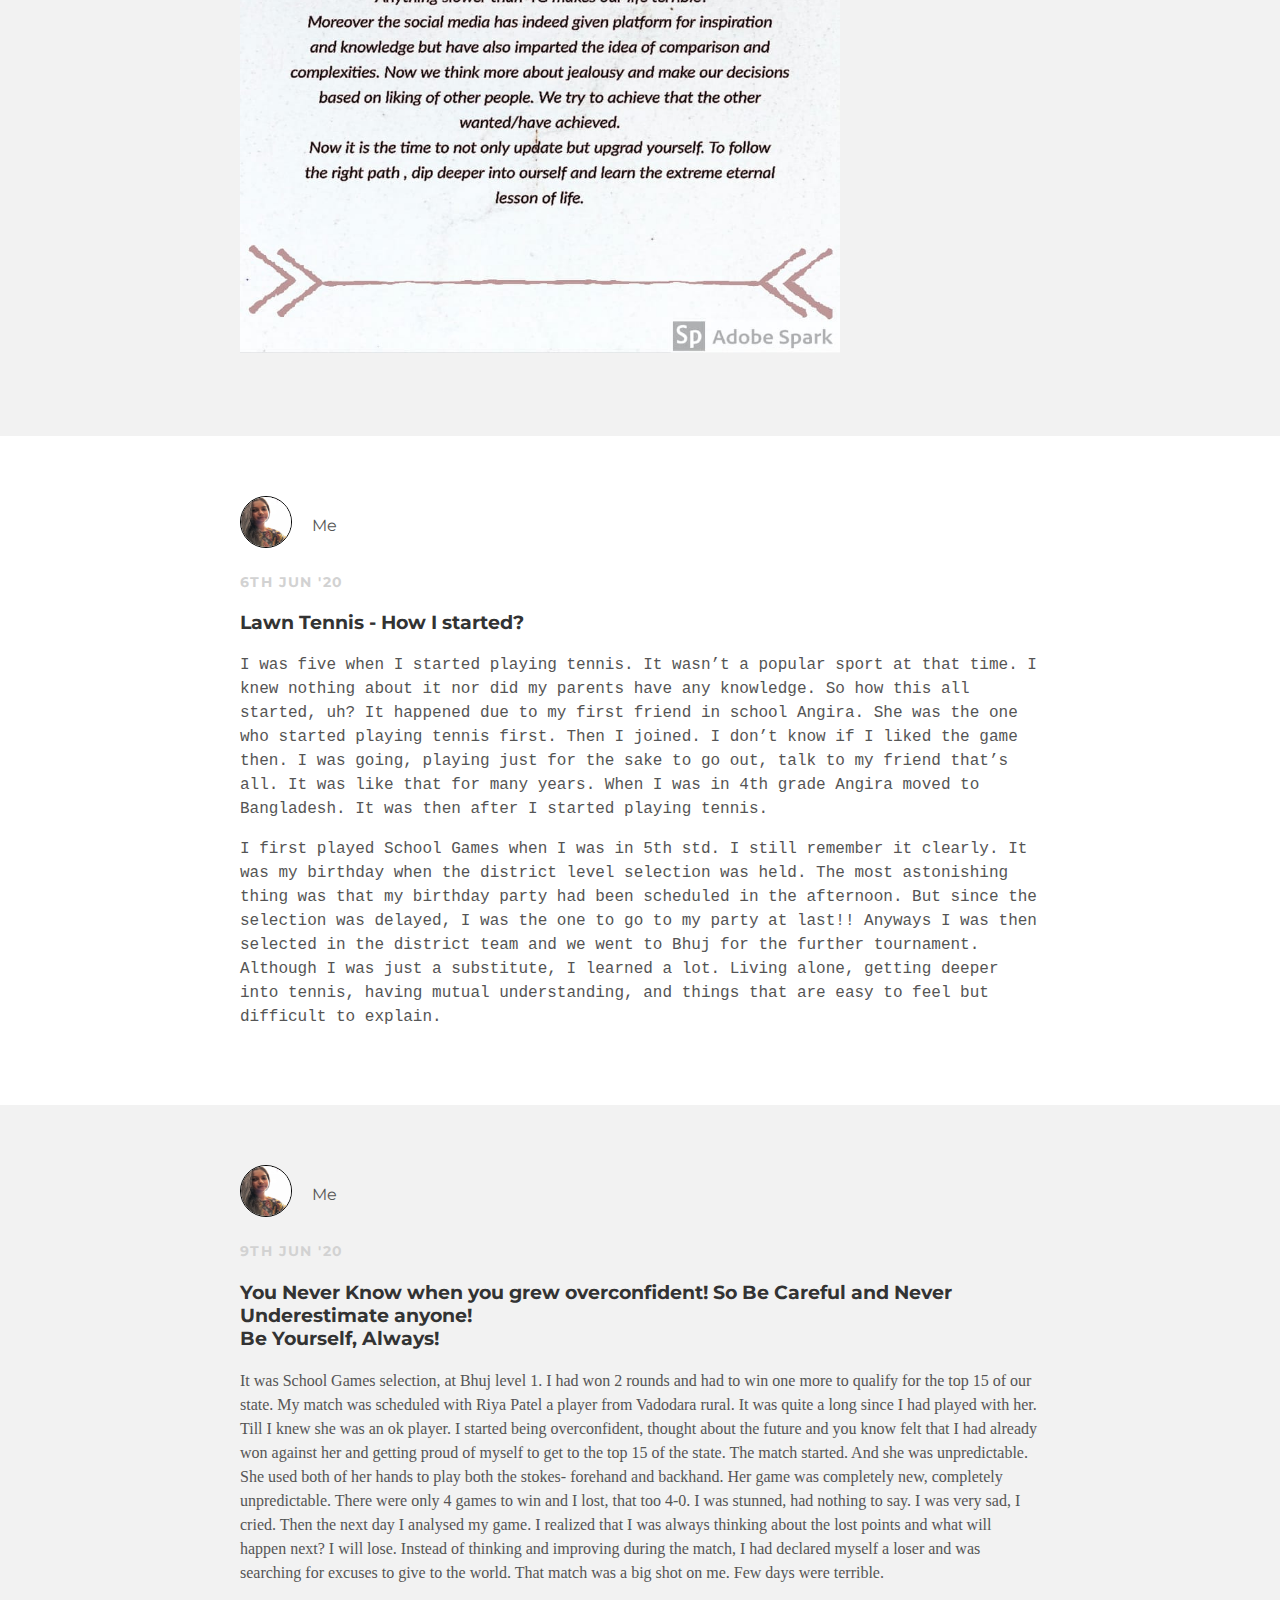
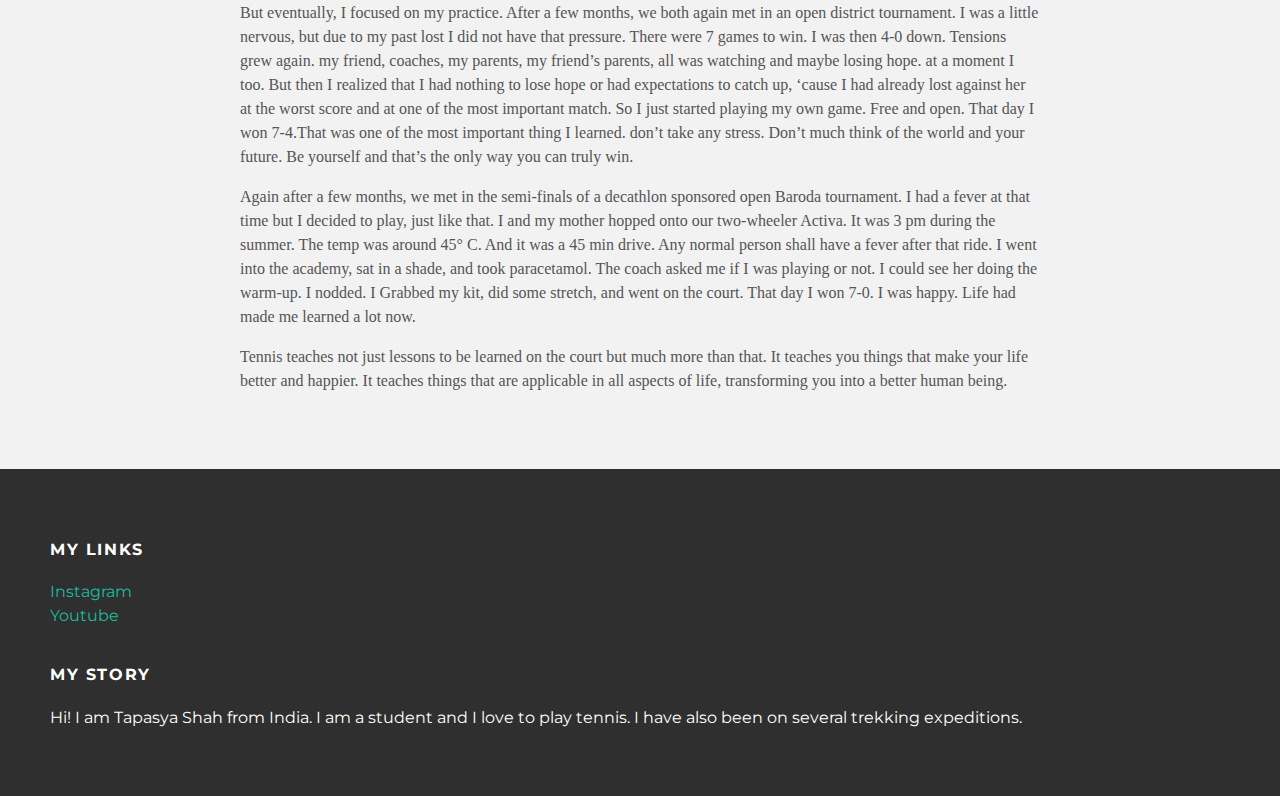
==== commit 5299324a: "Update index.html" ====
--- a/index.html
+++ b/index.html
@@ -47,13 +47,31 @@
  </div>
  
  
- <div class="post-container">
+
+ 
+  <div class="post-container">
   <div class="post">
    <div class="post-author">
     <img src="tapasya.jpg"><br>
      <span>Me</span>
    </div>
   <p class="post-date"> 7th Jul '20</p>
+  <h3 class="post-title"> TRUE Intelligence</h3>
+  <div class="post-content">
+
+  <p><img src="True Intelligence.jpeg"; width="540px"; height=540px";></p>
+  </div>
+   </div>
+   </div>
+ 
+ 
+    <div class="post-container">
+  <div class="post">
+   <div class="post-author">
+    <img src="tapasya.jpg"><br>
+     <span>Me</span>
+   </div>
+  <p class="post-date"> 3rd Jul '20</p>
   <h3 class="post-title"> What Rains have Taught Me! </h3>
   <div class="post-content">
 
@@ -61,23 +79,7 @@
   </div>
    </div>
    </div>
- 
-  <div class="post-container">
-  <div class="post">
-   <div class="post-author">
-    <img src="tapasya.jpg"><br>
-     <span>Me</span>
-   </div>
-  <p class="post-date"> 3rd Jul '20</p>
-  <h3 class="post-title"> TRUE Intelligence</h3>
-  <div class="post-content">
-
-  <p><img src="True Intelligence.jpeg"; width="540px"; height=540px";></p>
-  </div>
-   </div>
-   </div>
- 
- 
+   
  
  <div class="post-container">
   <div class="post">
